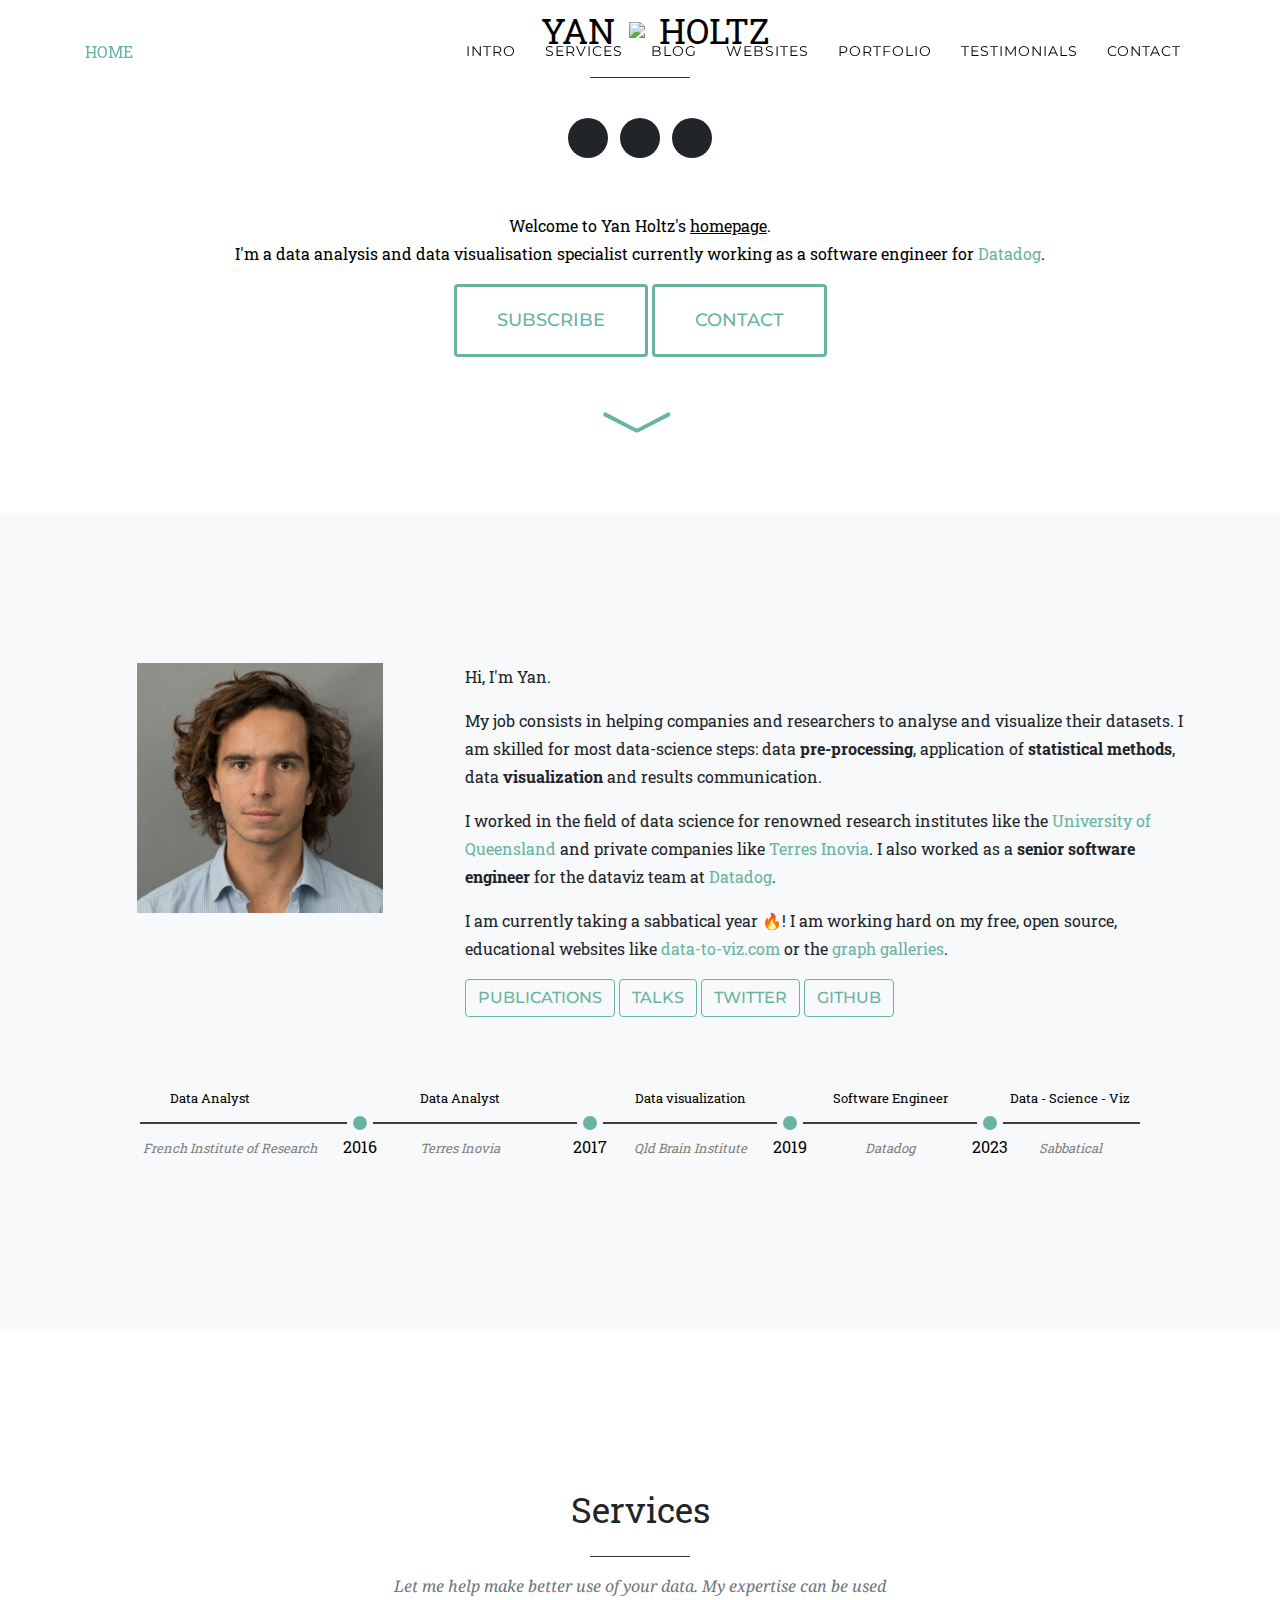
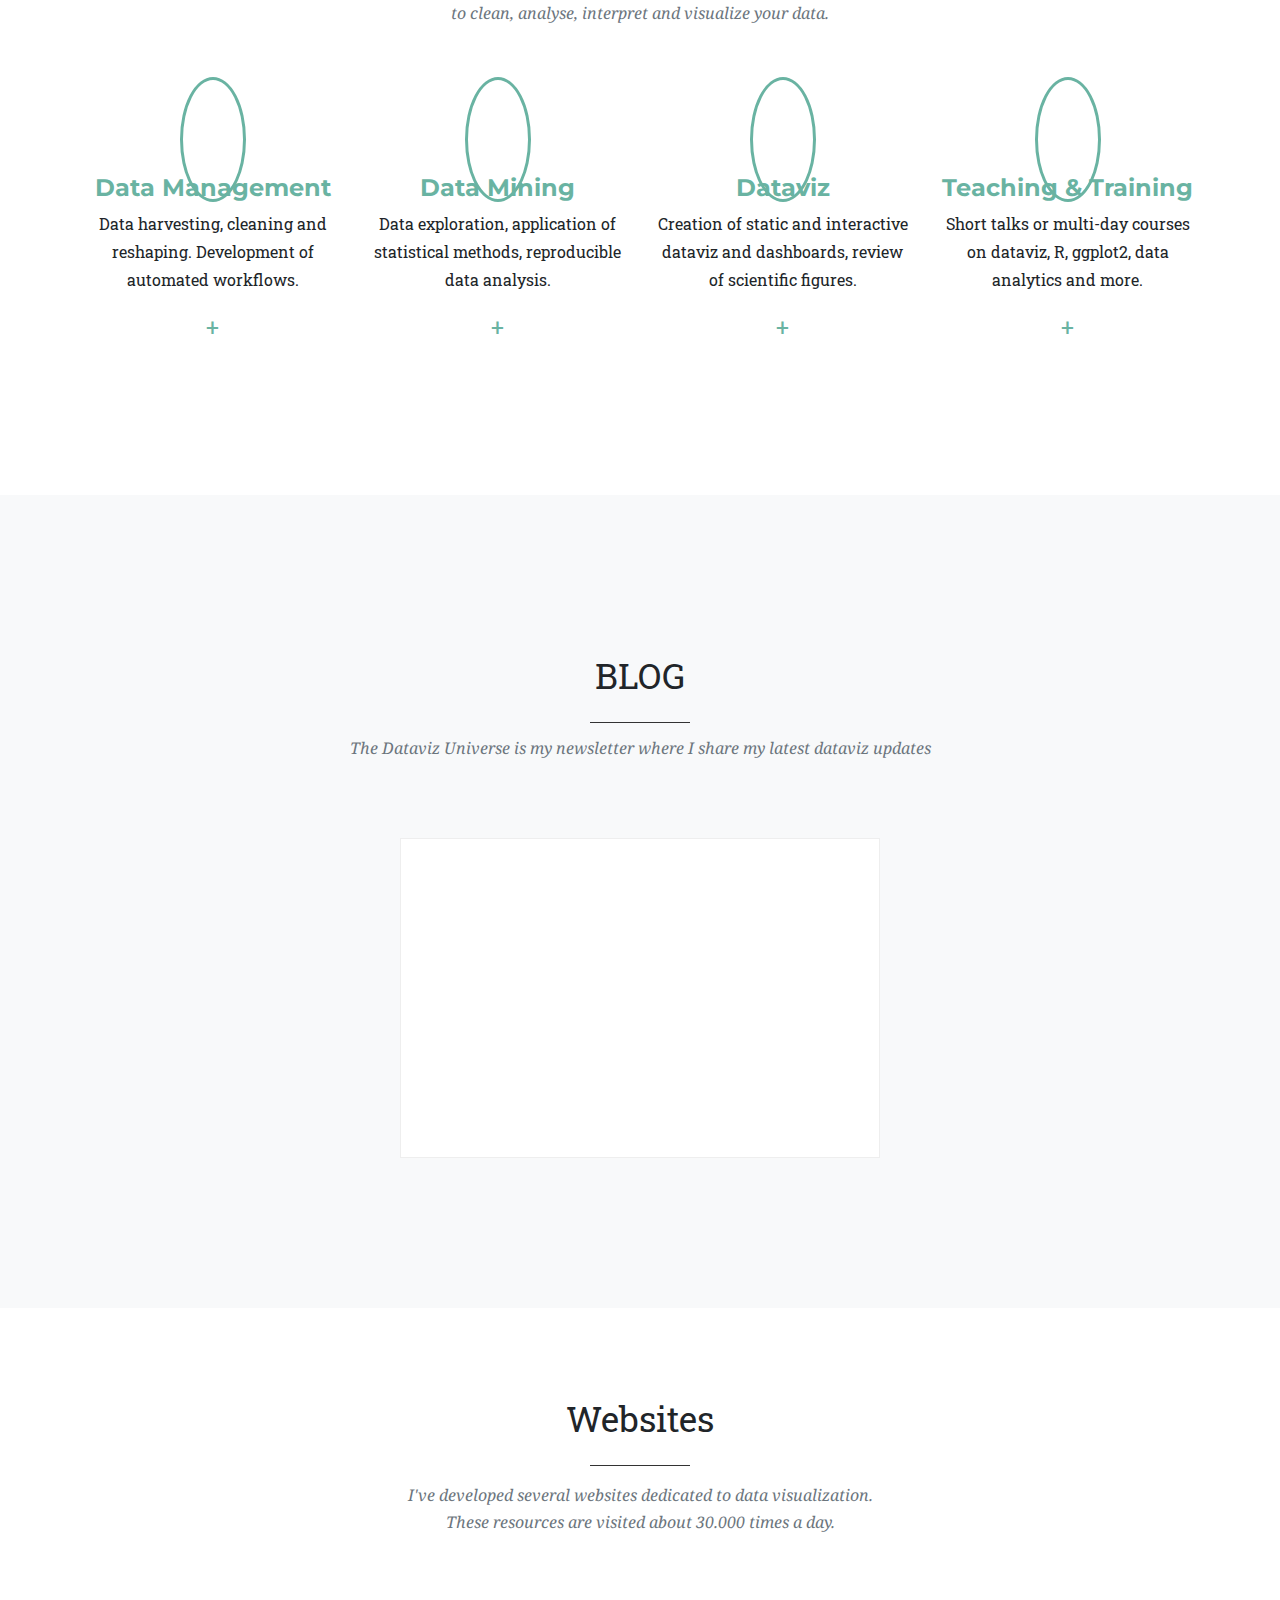
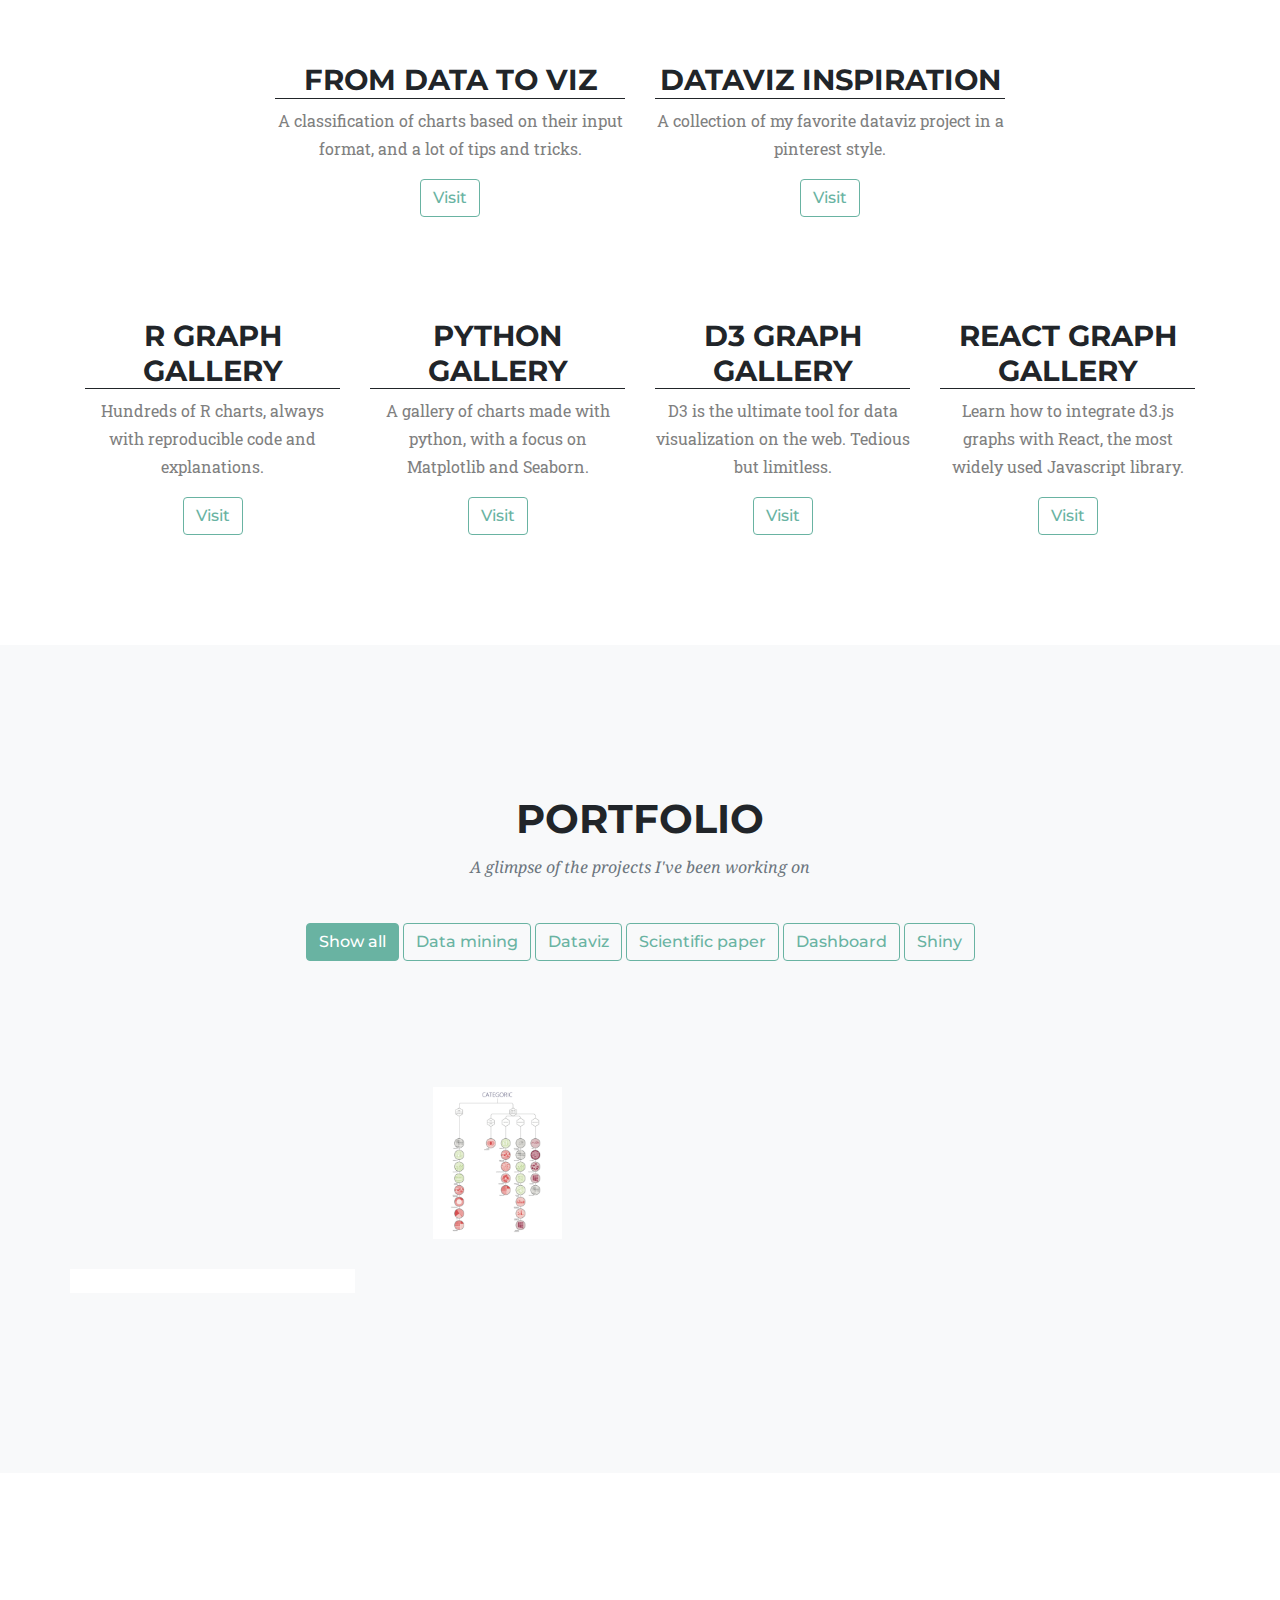
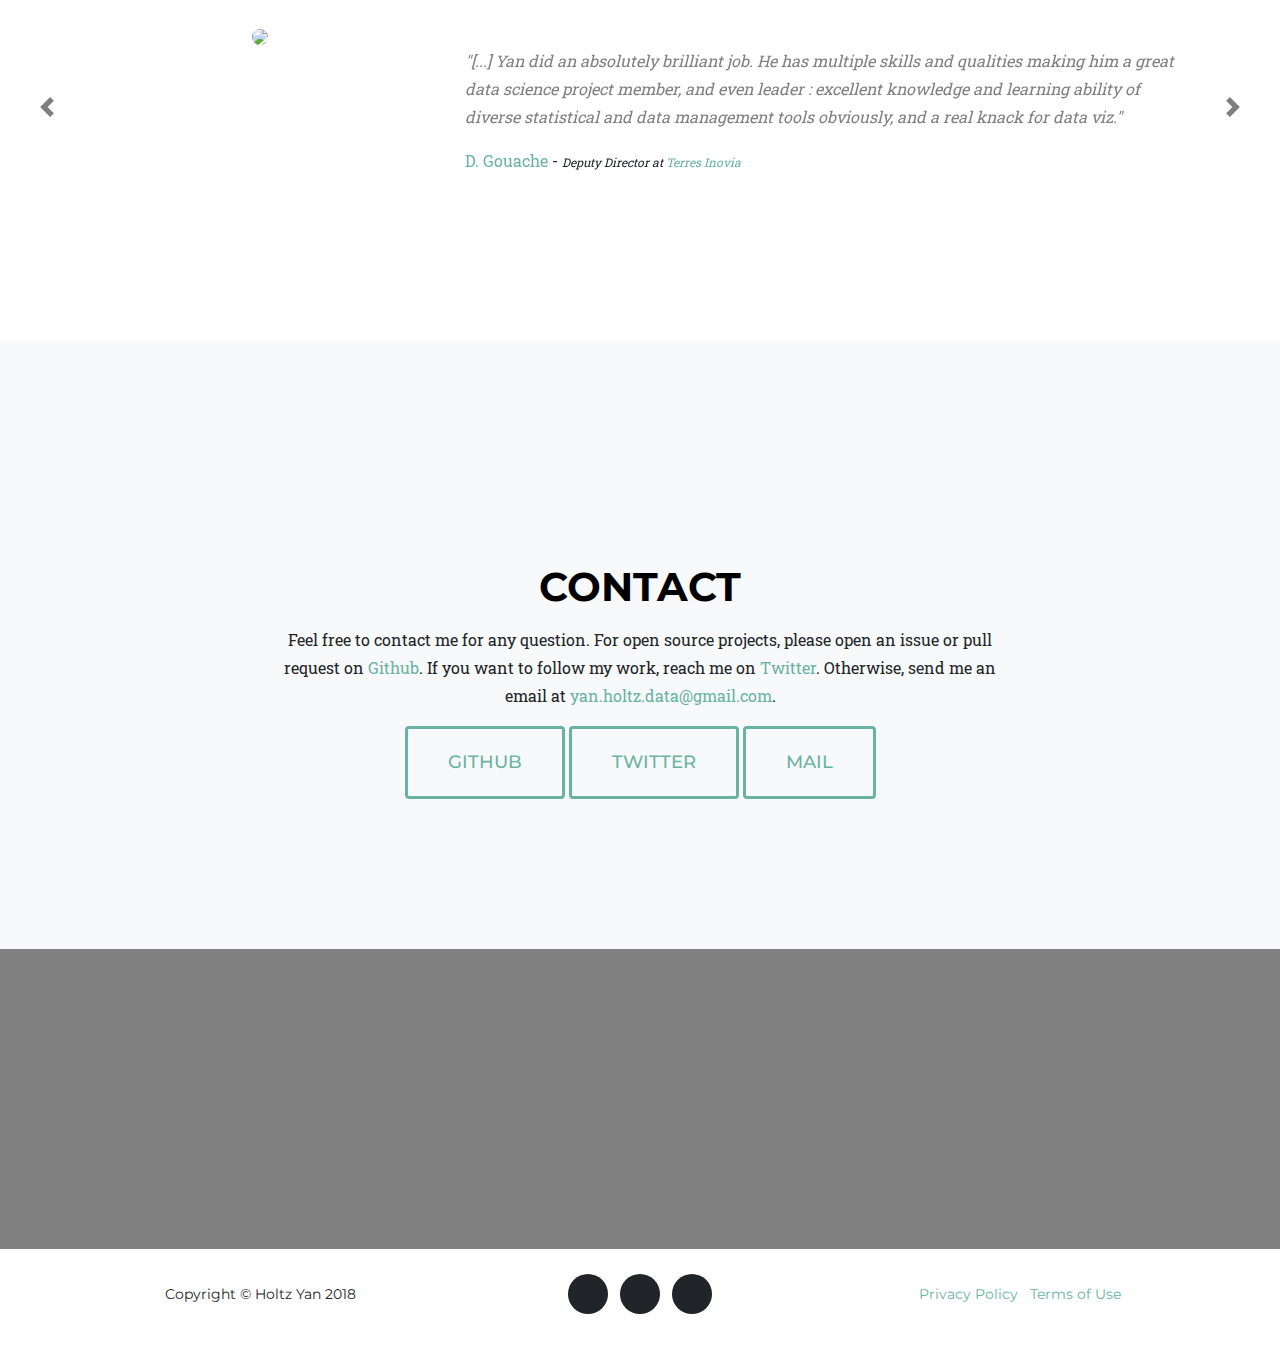
==== index.html @ f83f60ba "link to newsletter" ====
<!DOCTYPE html>
<html lang="en" prefix="og: http://ogp.me/ns#">

<head>

  <!-- Global site tag (gtag.js) - Google Analytics -->
  <script async src="https://www.googletagmanager.com/gtag/js?id=UA-79254642-5"></script>
  <script>
    window.dataLayer = window.dataLayer || [];
    function gtag() { dataLayer.push(arguments); }
    gtag('js', new Date());

    gtag('config', 'UA-79254642-5');
  </script>

  <meta charset="utf-8">
  <title>Yan Holtz | Data - Science - Viz</title>
  <meta name="viewport" content="width=device-width, initial-scale=1, shrink-to-fit=no">
  <meta name="description"
    content="Welcome to Yan Holtz's homepage. I'm a I'm a data analysis and visualisation enthousiast with a background in biology.">
  <meta name="keywords"
    content="Consulting,Freelance,Datascience,Training,Data,Dataviz,Datavisualization,Plot,Chart,Graph,R,Python,D3,Learning,Caveat,Pitfall,Mistake,Classification">
  <meta name="author" content="Yan Holtz">
  <link rel="icon" href="img/logo/Home_single_small.png">

  <!-- Control appearance when shared by social media -->
  <meta property="og:title" content="Yan Holtz | Data - Science - Viz" />
  <meta property="og:image" content="img/logo/Home_single_medium.png" />
  <meta property="og:description"
    content="Welcome to Yan Holtz's homepage. I'm a I'm a data analysis and visualisation enthousiast with a background in biology." />
  <meta property='og:url' content="https://www.yan-holtz.com" />
  <meta property="og:type" content="website" />

  <!-- Bootstrap core CSS -->
  <link href="vendor/bootstrap/css/bootstrap.min.css" rel="stylesheet">

  <!-- Custom fonts for this template -->
  <link href="vendor/font-awesome/css/font-awesome.min.css" rel="stylesheet" type="text/css">
  <link href="https://fonts.googleapis.com/css?family=Montserrat:400,700" rel="stylesheet" type="text/css">
  <link href='https://fonts.googleapis.com/css?family=Kaushan+Script' rel='stylesheet' type='text/css'>
  <link href='https://fonts.googleapis.com/css?family=Droid+Serif:400,700,400italic,700italic' rel='stylesheet'
    type='text/css'>
  <link href='https://fonts.googleapis.com/css?family=Roboto+Slab:400,100,300,700' rel='stylesheet' type='text/css'>

  <!-- Custom styles for this template -->
  <link href="css/agency.css" rel="stylesheet">

  <!-- Leaflet -->
  <link rel="stylesheet" href="https://unpkg.com/leaflet@1.7.1/dist/leaflet.css"
    integrity="sha512-xodZBNTC5n17Xt2atTPuE1HxjVMSvLVW9ocqUKLsCC5CXdbqCmblAshOMAS6/keqq/sMZMZ19scR4PsZChSR7A=="
    crossorigin="" />
  <script src="https://unpkg.com/leaflet@1.7.1/dist/leaflet.js"
    integrity="sha512-XQoYMqMTK8LvdxXYG3nZ448hOEQiglfqkJs1NOQV44cWnUrBc8PkAOcXy20w0vlaXaVUearIOBhiXZ5V3ynxwA=="
    crossorigin=""></script>

</head>

<body id="page-top">





  <!-- Navigation -->
  <nav class="navbar navbar-expand-lg fixed-top" id="mainNav">
    <div class="container">
      <a class="js-scroll-trigger" href="#page-top">
        HOME
      </a>
      <button class="navbar-toggler navbar-toggler-right" type="button" data-toggle="collapse"
        data-target="#navbarResponsive" aria-controls="navbarResponsive" aria-expanded="false"
        aria-label="Toggle navigation">
        Menu
        <i class="fa fa-bars"></i>
      </button>
      <div class="collapse navbar-collapse" id="navbarResponsive">
        <ul class="navbar-nav text-uppercase ml-auto">
          <li class="nav-item">
            <a class="nav-link js-scroll-trigger" href="#description">Intro</a>
          </li>
          <li class="nav-item">
            <a class="nav-link js-scroll-trigger" href="#services">Services</a>
          </li>
          <li class="nav-item">
            <a class="nav-link" href="blog.html">Blog</a>
          </li>
          <li class="nav-item">
            <a class="nav-link js-scroll-trigger" href="#website">Websites</a>
          </li>
          <li class="nav-item">
            <a class="nav-link js-scroll-trigger" href="#portfolio">Portfolio</a>
          </li>
          <li class="nav-item">
            <a class="nav-link js-scroll-trigger" href="#testimonial">Testimonials</a>
          </li>
          <li class="nav-item">
            <a class="nav-link js-scroll-trigger" href="#contact">Contact</a>
          </li>
        </ul>
      </div>
    </div>
  </nav>












  <!-- =======================  LANDING SECTION ======================= -->


  <header class="masthead">
    <div id="particles-js"></div>
    <div class="textlanding">
      <p style="display:inline; font-size: 35px; padding-left: 30px">YAN</p>
      <img width="90px" style="display:inline; margin-bottom: 20px; margin-right: 10px; margin-left: 10px"
        src="img/logo/Home_single_big.png">
      <p style="display:inline; font-size: 35px">HOLTZ</p>
      <hr style="width: 100px; height: 1px; border:none;color:#333;background-color:#333;">
      <br>
      <ul class="list-inline social-buttons">
        <li class="list-inline-item">
          <a href="https://twitter.com/R_Graph_Gallery">
            <i class="fa fa-twitter"></i>
          </a>
        </li>
        <li class="list-inline-item social-buttons">
          <a href="https://github.com/holtzy">
            <i class="fa fa-github" style="color: white"></i>
          </a>
        </li>
        <li class="list-inline-item social-buttons">
          <a href="https://www.linkedin.com/in/yan-holtz-2477534a/">
            <i class="fa fa-linkedin"></i>
          </a>
        </li>
      </ul>
      <br><br>
      <p>Welcome to Yan Holtz's <u>homepage</u>.<br>I'm a data analysis and data visualisation specialist currently
        working as a software engineer for <a href="https://www.datadoghq.com/">Datadog</a>.</p>
      <a class="btn btn-primary btn-xl text-uppercase js-scroll-trigger" href="https://datavizuniverse.substack.com">subscribe</a>
      <a class="btn btn-primary btn-xl text-uppercase js-scroll-trigger" href="#contact">Contact</a>
    </div>
    <div class="arrowlanding">
      <a class="js-scroll-trigger" href="#description">
        <p style="font-size: 80px; color: #69b3a2">&#xfe40;</p>
      </a>
    </div>
  </header>


  <!-- scripts -->
  <script src="js/particles.js"></script>
  <script src="js/appHome.js"></script>












  <!-- =======================  DESCRIPTION SECTION ======================= -->

  <section id="description" class="bg-light">
    <div class="container">

      <div class="row">
        <div class="col-lg-4 text-center">
          <img class="img-fluid" src="img/team/YH_pic_square.png" alt="Yan Holtz profile picture"
            style="margin-bottom: 30px">
        </div>
        <div class="col-lg-8 text-center text-md-left">
          <p>Hi, I'm Yan.</p>
          <p>My job consists in helping companies and researchers to analyse and visualize their datasets. I am skilled for most
            data-science steps: data <b>pre-processing</b>, application of <b>statistical methods</b>, data <b>visualization</b> and results
            communication.</p>
          <p>I worked in the field of data science for renowned research institutes like the <a href="http://qbi.uq.edu.au">University of
              Queensland</a> and private companies like <a href="">Terres Inovia</a>. I also worked as a <b>senior software engineer</b> for the dataviz 
              team at <a href="https://www.datadoghq.com/">Datadog</a>.</p>
          <p>I am currently taking a sabbatical year 🔥! I am working hard on my free, open source, educational websites like <a href="https://www.data-to-viz.com">data-to-viz.com</a> or the <a href="#website">graph galleries</a>.</p>
          <a class="btn btn-secondary btn-l text-uppercase"
            href="https://github.com/holtzy/Publication">Publications</a>
          <a class="btn btn-secondary btn-l text-uppercase" href="https://github.com/holtzy/Talk">Talks</a>
          <a class="btn btn-secondary btn-l text-uppercase" href="https://twitter.com/R_Graph_Gallery">Twitter</a>
          <a class="btn btn-secondary btn-l text-uppercase" href="https://github.com/holtzy">Github</a>
        </div>
      </div>



      <div class="row hide-if-small-screen" style="padding-top: 5%">
        <div class="col-lg-12 text-center">
          <svg width="1000" height="100">
            <line x1="0" y1="50" x2="1000" y2="50" style="stroke:black; stroke-width:1.5" />

            <circle cx="220" cy="50" r="10" stroke="#f8f9fa" stroke-width="6" fill="#69b3a2" />
            <text text-anchor="middle" x="220" y="80" fill="black">2016</text>
            <text font-size="13" text-anchor="middle" x="70" y="30" fill="black">Data Analyst</text>
            <text style="font-style: italic" font-size="13" text-anchor="middle" x="90" y="80" fill="#808080">French Institute of Research</text>

            <circle cx="450" cy="50" r="10" stroke="#f8f9fa" stroke-width="6" fill="#69b3a2" />
            <text text-anchor="middle" x="450" y="80" fill="black">2017</text>
            <text font-size="13" text-anchor="middle" x="320" y="30" fill="black">Data Analyst</text>
            <text style="font-style: italic" font-size="13" text-anchor="middle" x="320" y="80" fill="#808080">Terres Inovia</text>

            <circle cx="650" cy="50" r="10" stroke="#f8f9fa" stroke-width="6" fill="#69b3a2" />
            <text text-anchor="middle" x="650" y="80" fill="black">2019</text>
            <text font-size="13" text-anchor="middle" x="550" y="30" fill="black">Data visualization</text>
            <text style="font-style: italic" font-size="13" text-anchor="middle" x="550" y="80" fill="#808080">Qld Brain Institute</text>

            <circle cx="850" cy="50" r="10" stroke="#f8f9fa" stroke-width="6" fill="#69b3a2" />
            <text text-anchor="middle" x="850" y="80" fill="black">2023</text>
            <text font-size="13" text-anchor="middle" x="750" y="30" fill="black">Software Engineer</text>
            <text style="font-style: italic" font-size="13" text-anchor="middle" x="750" y="80" fill="#808080">Datadog</text>

            <text font-size="13" text-anchor="middle" x="930" y="30" fill="black">Data - Science - Viz</text>
            <text style="font-style: italic" font-size="13" text-anchor="middle" x="930" y="80" fill="#808080">Sabbatical</text>

          </svg>
        </div>
      </div>
    </div>
  </section>


  <!-- ======================================================================= -->











  <!-- =======================  SERVICES SECTION ======================= -->
  <style>
    .services-logo {
      margin: 15px;
      color: #69b3a2;
      font-size: 45px;
      padding: 30px;
      border-radius: 50%;
      border-color: black;
      border-width: 5px;
      border: solid;
    }

    .services-logo:hover {
      color: white;
      background-color: #69b3a2;
    }
  </style>

  <section id="services" class="bg">
    <div class="container">
      <div class="row">
        <div class="col-lg-12 text-center" style="padding-bottom: 3%">
          <p style="display:inline; font-size: 35px">Services</p>
          <hr style="width: 100px; height: 1px; border:none;color:#333;background-color:#333;">
          <center>
            <h3 style="max-width: 500px;  line-height: 27px;" class="section-subheading text-muted">Let me help make
              better use of your data. My expertise can be used to clean, analyse, interpret and visualize your data.
            </h3>
          </center>
        </div>
      </div>

      <div class="row">

        <div class="col-lg-3 text-center">
          <a data-toggle="modal" href="#dataManagement"><i class="fa fa-wrench services-logo"></i></a>
          <a data-toggle="modal" href="#dataManagement">
            <h4>Data Management</h4>
          </a>
          <p>Data harvesting, cleaning and reshaping. Development of automated workflows.</p>
          <a data-toggle="modal" href="#dataManagement" style="font-size: 23px">+</a>
        </div>

        <div class="col-lg-3 text-center">
          <a data-toggle="modal" href="#dataMining"><i class="fa fa-search services-logo"></i></a>
          <a data-toggle="modal" href="#dataMining">
            <h4>Data Mining</h4>
          </a>
          <p>Data exploration, application of statistical methods, reproducible data analysis.</p>
          <a data-toggle="modal" href="#dataMining" style="font-size: 23px">+</a>
        </div>

        <div class="col-lg-3 text-center">
          <a data-toggle="modal" href="#dataViz"><i class="fa fa-bar-chart services-logo"></i></a>
          <a data-toggle="modal" href="#dataViz">
            <h4>Dataviz</h4>
          </a>
          <p>Creation of static and interactive dataviz and dashboards, review of scientific figures.</p>
          <a data-toggle="modal" href="#dataViz" style="font-size: 23px">+</a>
        </div>

        <div class="col-lg-3 text-center">
          <a href="teaching.html"><i class="fa fa-university services-logo"></i></a>
          <a href="teaching.html">
            <h4>Teaching & Training</h4>
          </a>
          <p>Short talks or multi-day courses on dataviz, R, ggplot2, data analytics and more. </p>
          <a href="teaching.html" style="font-size: 23px">+</a>
        </div>

      </div>
    </div>
  </section>


  <!-- ======================================================================= -->











  <!-- ======================== BLOG SECTION ============================ -->
  <section id="blog" class="bg-light">
    <div class="container">
      <div class="row">
        <div class="col-lg-12 text-center" style="padding-bottom: 3%">
          <p style="display:inline; font-size: 35px">BLOG</p>
          <hr style="width: 100px; height: 1px; border:none;color:#333;background-color:#333;">
          <h3 class="section-subheading text-muted">The Dataviz Universe is my newsletter where I share my latest dataviz updates</h3>
        </div>
        <br><br>

        <div style="display: flex; justify-content: center; width: 100%;">
          <iframe src="https://datavizuniverse.substack.com/embed" width="480" height="320" style="border:1px solid #EEE; background:white;" frameborder="0" scrolling="no"></iframe>
        </div>
<!-- 
        <div class="col-lg-12 text-left" style="padding-bottom: 4%">
          <a href="blog/dataToViz.html">
            <p class="blogtitle">From Data to Viz - A classification of chart types based on input data format</p>
          </a>
          <p class="blogfeature">July 2018 - 6 minutes read</p>
          <p class="blogtext">I’m delighted to announce a new dataviz project called <a
              href="https://www.data-to-viz.com">Data to Viz</a>. It is a classification of chart types based on input
            data format. It comes in the form of a decision tree leading to a set of potentially appropriate
            visualizations to represent the dataset.<span class="blogreadmore"> - <a href="blog/dataToViz.html">Read
                more</a></span></p>
        </div>

        <div class="col-lg-12 text-left" style="padding-bottom: 4%">
          <p class="blogtitle">Pimp my RMD - A collection of tips for R Markdown</p>
          <p class="blogfeature">July 2018 - 2 minutes read</p>
          <p class="blogtext">R markdown creates interactive reports from R code. I’ve created a document that provides
            a few tips I use on a daily basis to improve the appearance of my html outputs (my memory aid). This
            document is built using R Markdown and hosted on Github.<span class="blogreadmore"> - Read more</span></p>
        </div> -->

        <!-- <div class="col-lg-12 text-left" style="padding-bottom: 3%">
          <a class="btn btn-primary btn-xl text-uppercase" href="blog.html">See All</a>
          <a class="btn btn-primary btn-xl text-uppercase" href="https://www.r-bloggers.com">R Blogger</a>
        </div> -->


      </div>
    </div>
  </section>







  <!-- ======================== WEBSITE SECTION ================================ -->



  <section class="" id="website" style="padding-top: 0px; padding-bottom: 0px">
    <div class="parallaxwebsite">
      <div class="container" style="padding-top: 80px; padding-bottom: 80px">

        <div class="row">
          <div class="col-lg-12 text-center" style="padding-bottom: 3%">
            <p id="website" style="display:inline; font-size: 35px">Websites</p>
            <hr style="width: 100px; height: 1px; border:none;color:#333;background-color:#333;">
            <center>
              <h3 style="max-width: 500px;  line-height: 27px;" class="section-subheading text-muted">I've developed
                several websites dedicated to data visualization. These resources are visited about 30.000 times a day.
              </h3>
            </center>
          </div>
        </div>

        <br><br>

        <div class="row text-center">

          <div class="col-lg-2 col-md-6 text-center" style="margin-bottom: 30px">
          </div>

          <div class="col-lg-4 col-md-6 text-center" style="margin-bottom: 30px">
            <h2 class="text-uppercase" style="border-bottom: solid; border-width: 1px; font-size: 29px">from Data To Viz
            </h2>
            <p style="color: grey">A classification of charts based on their input format, and a lot of tips and tricks.
            </p>
            <a href="https://www.data-to-viz.com" class="btn btn-secondary">Visit</a>
          </div>

          <div class="col-lg-4 col-md-6 text-center" style="margin-bottom: 30px">
            <h2 class="text-uppercase" style="border-bottom: solid; border-width: 1px; font-size: 29px">Dataviz inspiration
            </h2>
            <p style="color: grey">A collection of my favorite dataviz project in a pinterest style.</p>
            <a href="https://www.dataviz-inspiration.com" class="btn btn-secondary">Visit</a>
          </div>

        </div>

        <br/><br/><br/>

        <div class="row text-center">

          <div class="col-lg-3 col-md-6 text-center" style="margin-bottom: 30px">
            <h2 class="text-uppercase" style="border-bottom: solid; border-width: 1px; font-size: 29px">R Graph Gallery
            </h2>
            <p style="color: grey">Hundreds of R charts, always with reproducible code and explanations.</p>
            <a href="https://www.r-graph-gallery.com" class="btn btn-secondary">Visit</a>
          </div>

          <div class="col-lg-3 col-md-6 text-center" style="margin-bottom: 30px">
            <h2 class="text-uppercase" style="border-bottom: solid; border-width: 1px; font-size: 29px">Python Gallery
            </h2>
            <p style="color: grey">A gallery of charts made with python, with a focus on Matplotlib and Seaborn.</p>
            <a href="https://www.python-graph-gallery.com" class="btn btn-secondary">Visit</a>
          </div>

          <div class="col-lg-3 col-md-6 text-center" style="margin-bottom: 30px">
            <h2 class="text-uppercase" style="border-bottom: solid; border-width: 1px; font-size: 29px">D3 Graph Gallery
            </h2>
            <p style="color: grey">D3 is the ultimate tool for data visualization on the web. Tedious but limitless.</p>
            <a href="https://www.d3-graph-gallery.com" class="btn btn-secondary">Visit</a>
          </div>

          <div class="col-lg-3 col-md-6 text-center" style="margin-bottom: 30px">
            <h2 class="text-uppercase" style="border-bottom: solid; border-width: 1px; font-size: 29px">React Graph Gallery
            </h2>
            <p style="color: grey">Learn how to integrate d3.js graphs with React, the most widely used Javascript library.
            </p>
            <a href="https://www.react-graph-gallery.com" class="btn btn-secondary">Visit</a>
          </div>

        </div>
      </div>
    </div>
  </section>






  <!-- ======================== PORTFOLIO SECTION ============================ -->
  <!-- Images must be 380 x 445, resize them with -->
  <!-- Change image size o have height = 445: convert tmp.png -resize 380x445 new.png -->
  <!-- Add white space on the side to have the good size: convert -size 380x445 xc:white new.png  -gravity center -composite output.png -->
  <!-- Or adapt to add height on top / bottom -->

  <style>
    .explanation_portfolio {
      font-size: 14px;
      margin: 20px;
    }
  </style>

  <section class="bg-light" id="portfolio">
    <div class="container">
      <div class="row">
        <div class="col-lg-12 text-center">
          <h2 class="section-heading text-uppercase">Portfolio</h2>
          <h3 class="section-subheading text-muted">A glimpse of the projects I've been working on</h3>
          <div id="portfolio-button-container">
            <button class="btn btn-secondary active" data-portfolio-section="all">Show all</button>
            <button class="btn btn-secondary" data-portfolio-section="mining">Data mining</button>
            <button class="btn btn-secondary" data-portfolio-section="dataviz">Dataviz</button>
            <button class="btn btn-secondary" data-portfolio-section="paper">Scientific paper</button>
            <button class="btn btn-secondary" data-portfolio-section="dashboard">Dashboard</button>
            <button class="btn btn-secondary" data-portfolio-section="shiny">Shiny</button>
          </div>
          <br>
        </div>
      </div>
      <br><br>
      <div id="portfolio-items" class="row">



        <div class="col-md-3 col-sm-6 portfolio-item show column dataviz paper dashboard shiny">
          <a class="portfolio-link" data-toggle="modal" href="#ukbGeoApp">
            <div class="portfolio-hover">
              <div class="portfolio-hover-content">
                <p>Genetics in the UK</p>
                <hr>
                <p class="explanation_portfolio">Assessing the geographic distribution of genetic traits<br></p>
              </div>
            </div>
            <img class="img-fluid" src="img/portfolio/UKB_geo.png" alt="">
          </a>
        </div>


        <div class="col-md-3 col-sm-6 portfolio-item show column dataviz paper dashboard shiny">
          <a class="portfolio-link" data-toggle="modal" href="#genMapComp">
            <div class="portfolio-hover">
              <div class="portfolio-hover-content">
                <p>Genetic Map Comparator</p>
                <hr>
                <p class="explanation_portfolio">An online tool to compare genetic maps. Published in
                  <i>Bioinformatics</i></p>
              </div>
            </div>
            <img class="img-fluid" src="img/portfolio/GenMapComp.png" alt="">
          </a>
        </div>



        <div class="col-md-3 col-sm-6 portfolio-item show column dataviz dashboard shiny">
          <a class="portfolio-link" data-toggle="modal" href="#terresInovia">
            <div class="portfolio-hover">
              <div class="portfolio-hover-content">
                <p>Dashboard for Terres Inovia</p>
                <hr>
                <p class="explanation_portfolio">A dashboard allowing to quickly access information in <i>Terres
                    Inovia</i> database</p>
              </div>
            </div>
            <img class="img-fluid" src="img/portfolio/TI4.png" alt="">
          </a>
        </div>


        <div class="col-md-3 col-sm-6 portfolio-item show column dataviz paper shiny">
          <a class="portfolio-link" data-toggle="modal" href="#comoProject">
            <div class="portfolio-hover">
              <div class="portfolio-hover-content">
                <p>The Como Project</p>
                <hr>
                <p class="explanation_portfolio">Webpage describing a study of interconnection between mental disorders.
                  Published in <i>JAMA Psychiatry</i><br><br></p>
              </div>
            </div>
            <img class="img-fluid" src="img/portfolio/como.png" alt="">
          </a>
        </div>

        <div class="col-md-3 col-sm-6 portfolio-item show column dataviz mining">
          <a class="portfolio-link" data-toggle="modal" href="#authorRelation">
            <div class="portfolio-hover">
              <div class="portfolio-hover-content">
                <p>Co-authorship network</p>
                <hr>
                <p class="explanation_portfolio">Visualize how all the co-authors of my previous supervisor are inter
                  connected.<br></p>
              </div>
            </div>
            <img class="img-fluid" src="img/portfolio/Network_Coauthor.png" alt="">
          </a>
        </div>

        <div class="col-md-3 col-sm-6 portfolio-item show  column dataviz ">
          <a class="portfolio-link" href="blog/dataToViz.html">
            <div class="portfolio-hover">
              <div class="portfolio-hover-content">
                <p>From data to viz</p>
                <hr>
                <p class="explanation_portfolio">A classification of chart types based on input data format</p>
              </div>
            </div>
            <img class="img-fluid" src="img/portfolio/poster_sample.png" alt="data to viz logo">
          </a>
        </div>


        <div class="col-md-3 col-sm-6 portfolio-item show column dashboard shiny mining">
          <a class="portfolio-link" data-toggle="modal" href="#greenTech">
            <div class="portfolio-hover">
              <div class="portfolio-hover-content">
                <p>GreenTech Challenge</p>
                <hr>
                <p class="explanation_portfolio">A dataviz challenge on water pollution in France. Third price at the
                  <i>GreenTech Challenge.</i></p>
              </div>
            </div>
            <img class="img-fluid" src="img/portfolio/GreenTech.png" alt="">
          </a>
        </div>


        <div class="col-md-3 col-sm-6 portfolio-item show column paper dashboard shiny">
          <a class="portfolio-link" data-toggle="modal" href="#unics">
            <div class="portfolio-hover">
              <div class="portfolio-hover-content">
                <p>UNICS</p>
                <hr>
                <p class="explanation_portfolio">Online tool to estimate standard error of allele frequency in
                  pool-sequencing experiments. Published in <i>Molecular Ecology</i></p>
              </div>
            </div>
            <img class="img-fluid" src="img/portfolio/Unics.png" alt="">
          </a>
        </div>


        <div class="col-md-3 col-sm-6 portfolio-item show column mining" style="background-color: white;">
          <a class="portfolio-link" target="_blank" href="https://holtzy.github.io/Crypto-Arbitrage/">
            <div class="portfolio-hover">
              <div class="portfolio-hover-content">
                <p>Crypto Arbitrage</p>
                <hr>
                <p class="explanation_portfolio">A data driven study of crypto arbitrage feasability.</p>
              </div>
            </div>
            <img class="img-fluid" src="img/portfolio/Crypto.png" alt="" align="middle">
          </a>
        </div>


        <div class="col-md-3 col-sm-6 portfolio-item show column mining">
          <a class="portfolio-link" data-toggle="modal" href="#surfers">
            <div class="portfolio-hover">
              <div class="portfolio-hover-content">
                <p>Where Surfers travel</p>
                <hr>
                <p class="explanation_portfolio">Harvesting millions of tweets to understand where surfer travel</p>
              </div>
            </div>
            <img class="img-fluid" src="img/portfolio/Surf.png" alt="">
          </a>
        </div>


        <div class="col-md-3 col-sm-6 portfolio-item show column paper mining">
          <a class="portfolio-link" target="_blank" href="https://link.springer.com/article/10.1007/s00122-017-2904-6">
            <div class="portfolio-hover">
              <div class="portfolio-hover-content">
                <p>Wheat resistance to<br>the WSSMV virus</p>
                <hr>
                <p class="explanation_portfolio">A scientific publication in Theoretical and Applied Genetics.</p>
              </div>
            </div>
            <img class="img-fluid" src="img/portfolio/WSSMV.png" alt="">
          </a>
        </div>

        <div class="col-md-3 col-sm-6 portfolio-item show column paper mining">
          <a class="portfolio-link" target="_blank"
            href="https://journals.plos.org/plosone/article?id=10.1371/journal.pone.0154609">
            <div class="portfolio-hover">
              <div class="portfolio-hover-content">
                <p>Genotyping by sequencing</p>
                <hr>
                <p class="explanation_portfolio">Genotyping by Sequencing Using Specific Allelic Capture to Build a
                  High-Density Genetic Map of Durum Wheat</p>
              </div>
            </div>
            <img class="img-fluid" src="img/portfolio/capture.png" alt="">
          </a>
        </div>


      </div>
    </div>
  </section>


  <!-- ======================================================================= -->




















  <!-- =========================== REFERENCE SECTION ============================ -->


  <section id="testimonial">
    <div class="container">

      <div id="carouselExampleIndicators" class="carousel slide" data-ride="carousel">
        <div class="carousel-inner" role="listbox">

          <div class="carousel-item active">
            <div class="row">
              <div class="col-lg-4 col-md-6 col-sm-6" style="text-align: center">
                <img src="img/reference/DGouache.png" style="border-radius: 50%" width="170px">
              </div>
              <div class="col-lg-8 col-md-6 col-sm-6 text-center text-md-left">
                <br>
                <p style="color: grey; font-size: 8"><i>"[...] Yan did an absolutely brilliant job. He has multiple
                    skills and qualities making him a great data science project member, and even leader : excellent
                    knowledge and learning ability of diverse statistical and data management tools obviously, and a
                    real knack for data viz."</i></p>
                <p><a href="https://www.linkedin.com/in/david-gouache-88097462/">D. Gouache</a> - <span
                    style="font-size: 12px; display: inline;"><i>Deputy Director at <a
                        href="http://www.terresinovia.fr">Terres Inovia</a></i></span></p>
              </div>
            </div>
          </div>

          <div class="carousel-item">
            <div class="row">
              <div class="col-lg-4 col-md-6 col-sm-6" style="text-align: center">
                <img src="img/reference/JDavid.jpg" style="border-radius: 50%" width="170px">
              </div>
              <div class="col-lg-8 col-md-6 col-sm-6 text-center text-md-left">
                <br>
                <p style="color: grey; font-size: 8"><i>"Yan always performed with outstanding skills and impressive
                    capacity for adaptation and efficiency. His job was crucial for the publication of important
                    results. [...] I thus highly recommend him for any work concering framing and analysis of huge data
                    sets."</i></p>
                <p><a href="https://www.researchgate.net/profile/Jacques_David4">J. David</a> - <span
                    style="font-size: 12px; display: inline;"><i>Professor at <a
                        href="https://www.montpellier-supagro.fr">Montpellier Supagro</a></i></span></p>
              </div>
            </div>
          </div>

          <div class="carousel-item">
            <div class="row">
              <div class="col-lg-4 col-md-6 col-sm-6" style="text-align: center">
                <img src="img/reference/SGlemin.jpg" style="border-radius: 50%" width="170px">
              </div>
              <div class="col-lg-8 col-md-6 col-sm-6 text-center text-md-left">
                <br>
                <p style="color: grey; font-size: 8"><i>"I worked with Yan for several collaborative projects on genomic
                    data analysis. Yan was very efficient and highly reactive to our requests and he was also autonomous
                    to find the best solutions to the problems we submitted to him."</i></p>
                <p><a href="https://www.researchgate.net/profile/Jacques_David4">S. Glémin</a> - <span
                    style="font-size: 12px; display: inline;"><i>Senior Researcher at <a
                        href="https://www.montpellier-supagro.fr">CNRS</a></i></span></p>
              </div>
            </div>
          </div>

          <div class="carousel-item">
            <div class="row">
              <div class="col-lg-4 col-md-6 col-sm-6" style="text-align: center">
                <img src="img/reference/JMGrath.jpg" style="border-radius: 50%;" width="170px">
              </div>
              <div class="col-lg-8 col-md-6 col-sm-6 text-center text-md-left">
                <br>
                <p style="color: grey; font-size: 8"><i>"Yan has taught me everything I know about data visualization!
                    He taught my group how to display data in clever ways, and has been responsible for our recent
                    interactive website related to psychiatric epidemiology.<br><br>Also, he is a super-fast and
                    efficient bioinformatician. He has set up a pipeline to handle large genetic datasets and apply
                    modern analytic methods to explore the genetic architecture of traits and disorders.<br><br>He is a
                    super-bright guy – I can highly recommend him!"</i></p>
                <p><a href="https://twitter.com/John_J_McGrath?lang=en">John McGrath</a> - <span
                    style="font-size: 12px; display: inline;"><i>Senior Researcher at the <a
                        href="https://qbi.uq.edu.au">Queensland Brain Institute</a></i></span></p>
              </div>
            </div>
          </div>

        </div>

        <a class="carousel-control-prev" href="#carouselExampleIndicators" role="button" data-slide="prev">
          <span class="carousel-control-prev-icon" aria-hidden="true"></span>
          <span class="sr-only">Previous</span>
        </a>
        <a class="carousel-control-next" href="#carouselExampleIndicators" role="button" data-slide="next">
          <span class="carousel-control-next-icon" aria-hidden="true"></span>
          <span class="sr-only">Next</span>
        </a>
      </div>

    </div>
  </section>


  <!-- ======================================================================= -->














  <!-- ======================= CONTACT SECTION =============================== -->

  <section id="contact" class="bg-light">
    <div class="container">
      <div class="row">
        <div class="col-lg-2 text-center"></div>
        <div class="col-lg-8 text-center">
          <br><br><br>
          <h2 class="section-heading text-uppercase" style="color: black">Contact</h2>
          <p>Feel free to contact me for any question. For open source projects, please open an issue or pull request on
            <a href="https://github.com/holtzy/">Github</a>. If you want to follow my work, reach me on <a
              href="https://twitter.com/R_Graph_Gallery">Twitter</a>. Otherwise, send me an email at <a
              href="mailto:yan.holtz.data@gmail.com">yan.holtz.data@gmail.com</a>.</p>
          <div style="text-align:center">
            <a class="btn btn-primary btn-xl text-uppercase js-scroll-trigger"
              href="https://github.com/holtzy/data_to_viz">Github</a>
            <a class="btn btn-primary btn-xl text-uppercase js-scroll-trigger"
              href="https://twitter.com/R_Graph_Gallery">Twitter</a>
            <a class="btn btn-primary btn-xl text-uppercase js-scroll-trigger"
              href="mailto:yan.holtz.data@gmail.com">Mail</a>
          </div>

        </div>
      </div>
    </div>
  </section>








  <!-- ======================== MAP SECTION ============================ -->

  <style>
    /* Set the size of the div element that contains the map */
    #map {
      height: 300px;
      /* The height is 400 pixels */
      width: 100%;
      /* The width is the width of the web page */
      background-color: grey;
      opacity: 1
    }
  </style>
  <!-- center: { lat: 43.61092, lng: 3.87723 } -->

  <!--The div element for the map -->
  <div id="map"></div>
  <script>
    var mymap = L.map('map').setView([43.61092, 3.87723], 3);
    L.tileLayer('https://api.mapbox.com/styles/v1/{id}/tiles/{z}/{x}/{y}?access_token={accessToken}', {
      attribution: 'Map data &copy; <a href="https://www.openstreetmap.org/">OpenStreetMap</a> contributors, <a href="https://creativecommons.org/licenses/by-sa/2.0/">CC-BY-SA</a>, Imagery © <a href="https://www.mapbox.com/">Mapbox</a>',
      maxZoom: 18,
      id: 'mapbox/streets-v11',
      tileSize: 512,
      zoomOffset: -1,
      accessToken: 'pk.eyJ1IjoiaG9sdHp5YW4iLCJhIjoiY2tmczBrd3BrMGJodDJ0bXQ5aW9sZXJ6eCJ9.8zTEkfZ54u4TvDGNjNh-Cg'
    }).addTo(mymap);
    var marker = L.marker([43.61092, 3.87723]).addTo(mymap);
  </script>






  <!-- ======================= FOOTER SECTION ================================ -->
  <footer>
    <div class="container">
      <div class="row">
        <div class="col-md-4">
          <span class="copyright">Copyright &copy; Holtz Yan 2018</span>
        </div>
        <div class="col-md-4">
          <ul class="list-inline social-buttons">
            <li class="list-inline-item">
              <a href="https://twitter.com/R_Graph_Gallery">
                <i class="fa fa-twitter"></i>
              </a>
            </li>
            <li class="list-inline-item">
              <a href="https://github.com/holtzy">
                <i class="fa fa-github"></i>
              </a>
            </li>
            <li class="list-inline-item">
              <a href="https://www.linkedin.com/in/yan-holtz-2477534a/">
                <i class="fa fa-linkedin"></i>
              </a>
            </li>
          </ul>
        </div>
        <div class="col-md-4">
          <ul class="list-inline quicklinks">
            <li class="list-inline-item">
              <a href="#">Privacy Policy</a>
            </li>
            <li class="list-inline-item">
              <a href="#">Terms of Use</a>
            </li>
          </ul>
        </div>
      </div>
    </div>
  </footer>

  <!-- ======================================================================= -->













  <!-- =================== MODAL SECTION ===================================== -->


  <!-- Data management -->
  <center>
    <div class="portfolio-modal modal fade" id="dataManagement" tabindex="-1" role="dialog" aria-hidden="true">
      <div class="modal-dialog h-100">
        <div class="modal-content">
          <div class="close-modal" data-dismiss="modal">
            <div class="lr">
              <div class="rl"></div>
            </div>
          </div>
          <div class="container">
            <div class="row">
              <div class="col-lg-10 mx-auto">
                <div class="modal-body">
                  <i class="fa fa-wrench services-logo"></i>
                  <h4>Data Management</h4>
                  <p style="max-width: 600px">A data project always start with a data enginering step. You need to
                    harvest data and store it in an adequate format to be able to use it.</p>
                  <div style="text-align: left">
                    <h6>I can help you to..</h6>
                    <hr>
                    <ul>
                      <li><u>Harvest</u> data from different sources like <code>APIs</code>, <code>SQL</code>
                        databases or messy <code>Excel</code> spreadsheets.</li>
                      <li><u>Reformat</u> and reshape data to make further analyses easier.</li>
                      <li><u>Clean</u> datasets removing outliers and abberant data.</li>
                      <li>Create reproducible data preparation <u>workflows</u></li>
                      <li><u>Automatize</u> the creation of data related reports</li>
                    </ul>
                    <br>
                    <h6>Example:</h6>
                    <hr>
                    <ul>
                      <li>I collected tweets containing the <code>#surf</code> for 9 months to study how surfers use
                        social media. I used the <code>twitter API</code> and made the data collection automatic
                        thanks to a personnal <code>webserver</code> and a custom <code>R script</code>.</li>
                      <li>I created a <code>dashboard</code> for a company called Terres Inovia. It is directly
                        plugged on their <code>SQL database</code> and allows to access its information in real time.
                      </li>
                    </ul>
                    <br>
                    <h6>Contact me</h6>
                    <hr>
                    <span>Tell me more about your project at <a
                        href="mailto:yan.holtz.data@gmail.com">yan.holtz.data@gmail.com</a> to see if we can work
                      together.</span>
                    <div style="margin-top: 15px;">
                      <a class="btn btn-secondary btn text-uppercase js-scroll-trigger"
                        href="https://github.com/holtzy/data_to_viz">Github</a>
                      <a class="btn btn-secondary btn text-uppercase js-scroll-trigger"
                        href="https://twitter.com/R_Graph_Gallery">Twitter</a>
                      <a class="btn btn-secondary btn text-uppercase js-scroll-trigger"
                        href="mailto:yan.holtz.data@gmail.com">Mail</a>
                    </div>
                    <br><br><br>
                  </div>
                </div>
              </div>
            </div>
          </div>
        </div>
      </div>
  </center>


  <!-- Data mining -->
  <center>
    <div class="portfolio-modal modal fade" id="dataMining" tabindex="-1" role="dialog" aria-hidden="true">
      <div class="modal-dialog h-100">
        <div class="modal-content">
          <div class="close-modal" data-dismiss="modal">
            <div class="lr">
              <div class="rl"></div>
            </div>
          </div>
          <div class="container">
            <div class="row">
              <div class="col-lg-10 mx-auto">
                <div class="modal-body">
                  <i class="fa fa-search services-logo"></i>
                  <h4>Data Mining</h4>
                  <p style="max-width: 600px">Crunch the data to get answer to your question. Give insight to the
                    information.</p>
                  <div style="text-align: left">
                    <h6>I can help you for</h6>
                    <hr>
                    <ul>
                      <li><u>Exploratory analysis</u> of a dataset.</li>
                      <li>Creation of clean and reproducible <u>reports</u> using <code>R Markdown</code>.</li>
                      <li>Application of <u>statistical methods</u> on your dataset.</li>
                      <li>Creation of <u>custom scripts</u> for analysing your data automatically</li>
                    </ul>
                    <br>
                    <h6>Example:</h6>
                    <hr>
                    <ul>
                      <li>I'm the author of several <a href="https://github.com/holtzy/Publication">scientific
                          publications</a> where I was in charge to explore and understand complex dataset in order to
                        answer scientific questions.</li>
                      <li>I recovered information about crypto currency prices on different exchanges and explored the
                        data looking for <a target="_blank" href="https://holtzy.github.io/Crypto-Arbitrage/">arbitrage
                          opportunities</a>.</li>
                    </ul>
                    <br>
                    <h6>Contact me</h6>
                    <hr>
                    <span>Tell me more about your project at <a
                        href="mailto:yan.holtz.data@gmail.com">yan.holtz.data@gmail.com</a> to see if we can work
                      together.</span>
                    <div style="margin-top: 15px;">
                      <a class="btn btn-secondary btn text-uppercase js-scroll-trigger"
                        href="https://github.com/holtzy/data_to_viz">Github</a>
                      <a class="btn btn-secondary btn text-uppercase js-scroll-trigger"
                        href="https://twitter.com/R_Graph_Gallery">Twitter</a>
                      <a class="btn btn-secondary btn text-uppercase js-scroll-trigger"
                        href="mailto:yan.holtz.data@gmail.com">Mail</a>
                    </div>
                    <br><br><br>
                  </div>
                </div>
              </div>
            </div>
          </div>
        </div>
      </div>
  </center>



  <!-- Data viz -->
  <center>
    <div class="portfolio-modal modal fade" id="dataViz" tabindex="-1" role="dialog" aria-hidden="true">
      <div class="modal-dialog h-100">
        <div class="modal-content">
          <div class="close-modal" data-dismiss="modal">
            <div class="lr">
              <div class="rl"></div>
            </div>
          </div>
          <div class="container">
            <div class="row">
              <div class="col-lg-10 mx-auto">
                <div class="modal-body">
                  <i class="fa fa-bar-chart services-logo"></i>
                  <h4>Data Visualization</h4>
                  <p style="max-width: 600px">I'm a recognized expert in the field of dataviz. I've created several <a
                      href="#website" target="_blank">websites</a> and given <a target="_blank"
                      href="https://github.com/holtzy/Talk">talks</a> on this topic.</p>
                  <div style="text-align: left">
                    <h6>I can help you with:</h6>
                    <hr>
                    <ul>
                      <li>Creation and review of graphs for <u>scientific publication</u>.</li>
                      <li>Development of <u>data application</u> using <code>R</code> and <code>Shiny</code>.</li>
                      <li>Creation of custom <u>data visualization for the web</u> using <code>d3.js</code>.</li>
                      <li><u>Dashboard</u> creation for real time data analysis.</li>
                      <li>Visualization of <u>geospatial</u> data.</li>
                    </ul>
                    <br>
                    <h6>Example:</h6>
                    <hr>
                    <ul>
                      <li>A <a href="https://holtzyan.shinyapps.io/the-nb-como-project/">website</a> describing
                        research results on mental disorders comorbidity.</li>
                      <li><a href="https://www.data-to-viz.com">Data to viz</a>: a decision tree leading to the most
                        appropriate chart type for your data.</li>
                      <li>See many more examples in the <a href="#portofolio" target="_blank">portfolio</a> section of
                        this website.</li>
                    </ul>
                    <br>
                    <h6>Contact me</h6>
                    <hr>
                    <span>Tell me more about your project at <a
                        href="mailto:yan.holtz.data@gmail.com">yan.holtz.data@gmail.com</a> to see if we can work
                      together.</span>
                    <div style="margin-top: 15px;">
                      <a class="btn btn-secondary btn text-uppercase js-scroll-trigger"
                        href="https://github.com/holtzy/data_to_viz">Github</a>
                      <a class="btn btn-secondary btn text-uppercase js-scroll-trigger"
                        href="https://twitter.com/R_Graph_Gallery">Twitter</a>
                      <a class="btn btn-secondary btn text-uppercase js-scroll-trigger"
                        href="mailto:yan.holtz.data@gmail.com">Mail</a>
                    </div>
                    <br><br><br>
                  </div>
                </div>
              </div>
            </div>
          </div>
        </div>
      </div>
  </center>

  <!-- UKB geo application -->
  <center>
    <div class="portfolio-modal modal fade" id="ukbGeoApp" tabindex="-1" role="dialog" aria-hidden="true">
      <div class="modal-dialog h-100">
        <div class="modal-content">
          <div class="close-modal" data-dismiss="modal">
            <div class="lr">
              <div class="rl"></div>
            </div>
          </div>
          <div class="container">
            <div class="row">
              <div class="col-lg-10 mx-auto">
                <div class="modal-body">
                  <img src="img/portfolio/UKB_geo.png" width="180px"></img>
                  <h4>Geographical distribution of genetic traits.</h4>
                  <p style="max-width: 600px">A web application allowing to visualize the geographical distribution of
                    ~200 genetic related traits in the UK.</p>
                  <a style="margin-top: 0px" class="btn btn-secondary btn text-uppercase js-scroll-trigger"
                    href="https://holtzyan.shinyapps.io/UKB_geo/">Online app</a>
                  <br><br>
                  <div style="text-align: left">
                    <h6>Description</h6>
                    <hr>
                    <p>A group of researcher from the <a href="https://imb.uq.edu.au">Institute of Molecular
                        Bioscience</a> investigated the geographic clustering of genetic variants that influence
                      complex traits and disease risk in a sample of ~450,000 individuals from Great Britain.</p>
                    <p>I built a web application that goes in support of the paper intitled <a
                        href="https://www.biorxiv.org/content/early/2018/10/30/457515">Genetic Consequences of Social
                        Stratification in Great Britain</a>.</p>
                    <img src="img/portfolio/ukbGeoDemo.png" width="100%"></img>
                    <p>The <a href="https://holtzyan.shinyapps.io/UKB_geo/">shiny application</a> allows to visualize
                      the geographic distribution of any trait. It allows to custom color scales, region shape and to
                      apply a <a href="https://www.data-to-viz.com/graph/cartogram.html">cartogram</a> algorithm to
                      the map. Moreover, the tool allows one to upload its <u>own data</u> to benefit this dataviz
                      tool.</p>
                    <h6>Read more</h6>
                    <hr>
                    <span>The web application is available <a href="https://holtzyan.shinyapps.io/UKB_geo/">online</a>.
                      You can read the scientific paper on
                      <a href="https://www.biorxiv.org/content/early/2018/10/30/457515">BioArXiv</a>. The source code
                      of the project are of course on <a
                        href="https://github.com/holtzy/UKB_geo_application">Github</a>.</span>
                    <div style="margin-top: 5px;">
                      <a class="btn btn-secondary btn text-uppercase js-scroll-trigger"
                        href="https://holtzyan.shinyapps.io/UKB_geo/">Online app</a>
                      <a class="btn btn-secondary btn text-uppercase js-scroll-trigger"
                        href="https://github.com/holtzy/UKB_geo_application">Github</a>
                      <a class="btn btn-secondary btn text-uppercase js-scroll-trigger"
                        href="https://www.biorxiv.org/content/early/2018/10/30/457515">Paper</a>
                    </div>
                  </div>
                </div>
              </div>
            </div>
          </div>
        </div>
      </div>
  </center>



  <!-- Genetic Map Comparator -->
  <center>
    <div class="portfolio-modal modal fade" id="genMapComp" tabindex="-1" role="dialog" aria-hidden="true">
      <div class="modal-dialog h-100">
        <div class="modal-content">
          <div class="close-modal" data-dismiss="modal">
            <div class="lr">
              <div class="rl"></div>
            </div>
          </div>
          <div class="container">
            <div class="row">
              <div class="col-lg-10 mx-auto">
                <div class="modal-body">
                  <img src="img/portfolio/GenMapComp.png" width="180px"></img>
                  <h4>The Genetic Map Comparator.</h4>
                  <p style="max-width: 600px">A web application made to compare genetic maps.</p>
                  <a style="margin-top: 0px" class="btn btn-secondary btn text-uppercase js-scroll-trigger"
                    href="http://www.agap-sunshine.inra.fr/genmapcomp/">Online app</a>
                  <br><br>
                  <div style="text-align: left">
                    <h6>Description</h6>
                    <hr>
                    <p>Building and comparing genetic maps between several populations is a common task for
                      geneticists.</p>
                    <p>We've created an <a href="http://www.agap-sunshine.inra.fr/genmapcomp/">online tool</a>
                      allowing to upload your maps and characterize and visualize them. Several interactive graphs are
                      available with export options and more. The tool was created using <code>R</code> and
                      <code>Shiny</code>, plus several <code>Html widgets</code> for interactivity.</p>
                    <center><img src="img/portfolio/genmapcomp.jpg" width="80%"></img></center>
                    <h6>Read more</h6>
                    <hr>
                    <span>The web application is available <a
                        href="http://www.agap-sunshine.inra.fr/genmapcomp/">online</a>. You can read the scientific
                      paper on <a
                        href="https://academic.oup.com/bioinformatics/article-abstract/33/9/1387/2908431/The-genetic-map-comparator-a-user-friendly?redirectedFrom=fulltext">Bioinformatics</a>.
                      The source code of the project are on <a
                        href="https://github.com/holtzy/GenMap-Comparator">Github</a>.</span>
                    <div style="margin-top: 5px;">
                      <a class="btn btn-secondary btn text-uppercase js-scroll-trigger"
                        href="http://www.agap-sunshine.inra.fr/genmapcomp/">Online app</a>
                      <a class="btn btn-secondary btn text-uppercase js-scroll-trigger"
                        href="https://github.com/holtzy/GenMap-Comparator">Github</a>
                      <a class="btn btn-secondary btn text-uppercase js-scroll-trigger"
                        href="https://academic.oup.com/bioinformatics/article-abstract/33/9/1387/2908431/The-genetic-map-comparator-a-user-friendly?redirectedFrom=fulltext">Paper</a>
                    </div>
                  </div>
                </div>
              </div>
            </div>
          </div>
        </div>
      </div>
  </center>


  <!-- Danish como project -->
  <center>
    <div class="portfolio-modal modal fade" id="comoProject" tabindex="-1" role="dialog" aria-hidden="true">
      <div class="modal-dialog h-100">
        <div class="modal-content">
          <div class="close-modal" data-dismiss="modal">
            <div class="lr">
              <div class="rl"></div>
            </div>
          </div>
          <div class="container">
            <div class="row">
              <div class="col-lg-10 mx-auto">
                <div class="modal-body">
                  <img src="img/portfolio/como.png" width="180px"></img>
                  <h4>Comorbidity Within Mental Disorders</h4>
                  <p style="max-width: 600px">Visualizing the patterns of comorbidity within treated mental disorders.
                  </p>
                  <a style="margin-top: 0px" class="btn btn-secondary btn text-uppercase js-scroll-trigger"
                    href="https://holtzyan.shinyapps.io/the-nb-como-project/">Online app</a>
                  <br><br>
                  <div style="text-align: left">
                    <h6>Description</h6>
                    <hr>
                    <p><u>Comorbidity</u> is defined as the presence of 1 or more disorders in relation to an index
                      disorder. I've been involved in a project with the <a href="https://qbi.uq.edu.au/">Queensland
                        Brain Institute</a> (Australia) and the <a
                        href="https://www.google.com/url?sa=t&rct=j&q=&esrc=s&source=web&cd=1&cad=rja&uact=8&ved=2ahUKEwiKjZLU9vXfAhWGX30KHXESA4kQFjAAegQIAxAC&url=https%3A%2F%2Finternational.au.dk%2F&usg=AOvVaw3H3o22AmsQ30L_Elw2o_ZG">University
                        of Aarhus</a> (Denmark) to build an interactive website allowing to explore the discovered
                      patterns of comorbidity between mental disorders.</p>
                    <p>The <a href="https://holtzyan.shinyapps.io/the-nb-como-project/">online tool</a> goes with the
                      publication in <a href="https://jamanetwork.com/journals/jamapsychiatry/fullarticle/2720421">Jama
                        Psychiatry</a>. Several interactive graphs are available with export options and more. The
                      tool was created using <code>R</code> and <code>Shiny</code>, plus several
                      <code>Html widgets</code> for interactivity.</p>
                    <center><img src="img/portfolio/como-sankey.png" width="80%"></img></center>
                    <h6>Read more</h6>
                    <hr>
                    <span>The web application is available <a
                        href="https://holtzyan.shinyapps.io/the-nb-como-project/">online</a>. You can read the
                      scientific paper on <a
                        href="https://jamanetwork.com/journals/jamapsychiatry/fullarticle/2720421">Bioinformatics</a>.
                      The source code of the project are on <a
                        href="https://github.com/holtzy/the-NB-COMO-Project">Github</a>.</span>
                    <div style="margin-top: 5px;">
                      <a class="btn btn-secondary btn text-uppercase js-scroll-trigger"
                        href="https://holtzyan.shinyapps.io/the-nb-como-project/">Online app</a>
                      <a class="btn btn-secondary btn text-uppercase js-scroll-trigger"
                        href="https://github.com/holtzy/the-NB-COMO-Project">Github</a>
                      <a class="btn btn-secondary btn text-uppercase js-scroll-trigger"
                        href="https://jamanetwork.com/journals/jamapsychiatry/fullarticle/2720421">Paper</a>
                    </div>
                  </div>
                </div>
              </div>
            </div>
          </div>
        </div>
      </div>
  </center>


  <!-- Terres Inovia -->
  <center>
    <div class="portfolio-modal modal fade" id="terresInovia" tabindex="-1" role="dialog" aria-hidden="true">
      <div class="modal-dialog h-100">
        <div class="modal-content">
          <div class="close-modal" data-dismiss="modal">
            <div class="lr">
              <div class="rl"></div>
            </div>
          </div>
          <div class="container">
            <div class="row">
              <div class="col-lg-10 mx-auto">
                <div class="modal-body">
                  <img src="img/portfolio/TI4.png" width="180px"></img>
                  <h4>Dashboard for <i>Terres Inovia</i></h4>
                  <p style="max-width: 600px">Creation of a dashboard to explore the database of a private company.
                  </p>
                  <br><br>
                  <div style="text-align: left">
                    <h6>Description</h6>
                    <hr>
                    <p><a href="http://www.terresinovia.fr">Terres Inovia</a> is a French company carrying out applied
                      research on oilseed plants and protein crop. It phenotypes the main varieties of 20 crop species
                      in many locations for several traits every year. This information is stored in a massive
                      <code>SQL</code> database.</p>
                    <p>I created a <code>dashboard</code> allowing to explore these data. It allows to quickly
                      understand what variety performs well in what kind of environmental condition. It thus has a
                      direct impact on advices provided to farmer in France.</p>
                    <p>The dashboard was created using <code>R</code> and <code>Shiny</code>. It requires several
                      <code>HTML widgets</code> to create interactive graphs, and specific packages to interact with
                      the database. Here is a screenshot of the welcome page of the application:</p>
                    <center><img src="img/portfolio/TI1.png" width="80%"></img></center>
                    <br><br>
                    <h6>Read more</h6>
                    <hr>
                    <span>I can't provide more information on this project for privacy reasons.</span>
                    <br><br><br>
                  </div>
                </div>
              </div>
            </div>
          </div>
        </div>
      </div>
  </center>





  <!-- Researcher Network-->
  <center>
    <div class="portfolio-modal modal fade" id="authorRelation" tabindex="-1" role="dialog" aria-hidden="true">
      <div class="modal-dialog h-100">
        <div class="modal-content">
          <div class="close-modal" data-dismiss="modal">
            <div class="lr">
              <div class="rl"></div>
            </div>
          </div>
          <div class="container">
            <div class="row">
              <div class="col-lg-10 mx-auto">
                <div class="modal-body">
                  <img src="img/portfolio/Network_Coauthor.png" width="180px"></img>
                  <h4>Exploring co-author relationships</h4>
                  <p style="max-width: 600px"></p>
                  <a style="margin-top: 0px" class="btn btn-secondary btn text-uppercase js-scroll-trigger"
                    href="https://holtzyan.shinyapps.io/the-nb-como-project/">Online app</a>
                  <br><br>
                  <div style="text-align: left">
                    <h6>Description</h6>
                    <hr>
                    <p>Google Scholar is a service that provides any researchers list of publication. I made a script
                      that harvest this information on the web using <code>R</code>. It then take the list of all
                      co-authors and check for each pair if they have published a paper together.</p>
                    <p>The network information is then visualized using <a href="">static graphs</a> with R, and also
                      using <a href="">interactive version</a> thanks to d3.js</p>
                    <a href="https://www.data-to-viz.com/graph/arc.html">
                      <center><img src="img/portfolio/researchNet.png" width="80%"></img></center>
                    </a>
                    <h6>Read more</h6>
                    <hr>
                    <span>Data mining part of the pipeline is available on <a href="">github</a>. Visualizations are
                      used as example in my other projects: static charts in <a href="">data to viz</a>, interactive
                      ones in the <a href="">d3 graph gallery</a>.</span>
                    <br><br><br>
                  </div>
                </div>
              </div>
            </div>
          </div>
        </div>
      </div>
  </center>

  <!-- Greentech-->
  <center>
    <div class="portfolio-modal modal fade" id="greenTech" tabindex="-1" role="dialog" aria-hidden="true">
      <div class="modal-dialog h-100">
        <div class="modal-content">
          <div class="close-modal" data-dismiss="modal">
            <div class="lr">
              <div class="rl"></div>
            </div>
          </div>
          <div class="container">
            <div class="row">
              <div class="col-lg-10 mx-auto">
                <div class="modal-body">
                  <img src="img/portfolio/GreenTech.png" width="180px"></img>
                  <h4>The Greentech challenge</h4>
                  <p style="max-width: 600px">Studying water pollution for the French Ministery of environment.</p>
                  <p style="max-width: 600px"><i>Third price for this dataviz competition.</i></p>
                  <br><br>
                  <div style="text-align: left">
                    <h6>Description</h6>
                    <hr>
                    <p>The GreenTech challenge is a Dataviz competition launched by the French Ministery of
                      environment that took place in 2017. A huge dataset concerning pesticides in France has been
                      released, and the goal was to build innovative visualizations to sensibilize and inform citizen
                      concerning the french situation over the past 6 Years.</p>
                    <p>We decided to make a team of 4 friends and built a <code>ShinyApp</code> that allows to
                      efficiently explore this dataset. The app is composed by several sheets, each targeting a
                      specific theme. This tool should allow you to understand what happens in your neighbourhood and
                      in the entire country. It is also studied to improve your genereal knowledge concerning
                      pesticides.</p>
                    <center><img src="img/portfolio/GreenTech-screen.png" width="80%"></img></center>
                    <h6>Read more</h6>
                    <hr>
                    <span>See the associated <a
                        href="https://github.com/holtzy/GreenTech-Challenge/blob/master/README.md">github
                        repository</a> for more information and source code of the project.</span>
                    <br><br><br>
                  </div>
                </div>
              </div>
            </div>
          </div>
        </div>
      </div>
  </center>




  <!-- UNICS -->
  <center>
    <div class="portfolio-modal modal fade" id="unics" tabindex="-1" role="dialog" aria-hidden="true">
      <div class="modal-dialog h-100">
        <div class="modal-content">
          <div class="close-modal" data-dismiss="modal">
            <div class="lr">
              <div class="rl"></div>
            </div>
          </div>
          <div class="container">
            <div class="row">
              <div class="col-lg-10 mx-auto">
                <div class="modal-body">
                  <img src="img/portfolio/Unics_logo.png" width="180px"></img>
                  <p style="max-width: 600px">Online tool to estimate standard error of allele frequency in
                    pool-sequencing experiments.</p>
                  <a style="margin-top: 0px" class="btn btn-secondary btn text-uppercase js-scroll-trigger"
                    href="http://www.agap-sunshine.inra.fr/unics/">Online app</a>
                  <br><br>
                  <div style="text-align: left">
                    <h6>Description</h6>
                    <hr>
                    <p>UNICS is a <a href="http://www.agap-sunshine.inra.fr/unics/">web app</a> that helps you
                      computing the standard error of allele frequency estimations of future pool-sequencing
                      experiments based on different parameters. You can use it trough the <a
                        href="http://www.agap-sunshine.inra.fr/unics/">online version</a> and read the <a
                        href="https://onlinelibrary.wiley.com/doi/abs/10.1111/1755-0998.12723">related
                        publication</a>.</p>
                    <p>Application looks like this:</p>
                    <center><img src="img/portfolio/unics_screen.png" width="80%"></img></center>
                    <h6>Read more</h6>
                    <hr>
                    <span>See the associated <a href="https://github.com/holtzy/Unics">github repository</a> for more
                      information and source code of the project.</span>
                    <br><br><br>
                  </div>
                </div>
              </div>
            </div>
          </div>
        </div>
      </div>
  </center>


  <!-- SURFERS TRAVEL -->
  <center>
    <div class="portfolio-modal modal fade" id="surfers" tabindex="-1" role="dialog" aria-hidden="true">
      <div class="modal-dialog h-100">
        <div class="modal-content">
          <div class="close-modal" data-dismiss="modal">
            <div class="lr">
              <div class="rl"></div>
            </div>
          </div>
          <div class="container">
            <div class="row">
              <div class="col-lg-10 mx-auto">
                <div class="modal-body">
                  <img src="img/portfolio/Surf.png" width="180px"></img>
                  <h4>The <a href="https://twitter.com/search?f=tweets&vertical=default&q=%23surf&src=typd">#surf</a>
                    project.</h4>
                  <p style="max-width: 600px">I recovered tweets containing <a
                      href="https://twitter.com/search?f=tweets&vertical=default&q=%23surf&src=typd">#surf</a> for 9
                    months. Here is where surfers travel.</p>
                  <br><br>
                  <div style="text-align: left">
                    <h6>Description</h6>
                    <hr>
                    <p>I created an <code>R</code> script that recovers all tweets containing the hashtags
                      <code>#surf</code> and run it on a webserver for about 9 months. I recovered more than 400k
                      tweets. Some of them being geolocalized for both home and current location, it is possible to
                      deduce where surfers travel.</p>
                    <p>Here is an overview of the result:</p>
                    <a href="https://www.data-to-viz.com/story/MapConnection.html">
                      <center><img src="img/portfolio/surf_travel.png" width="80%"></img></center>
                    </a>
                    <h6>Read more</h6>
                    <hr>
                    <span>See the dedicated page in <a
                        href="https://www.data-to-viz.com/story/MapConnection.html">data-to-viz.com</a> that tells
                      more about this project, with explanation on how to build a <a
                        href="https://www.data-to-viz.com/story/MapConnection.html">connection map</a>.</span>
                    <br><br><br>
                  </div>
                </div>
              </div>
            </div>
          </div>
        </div>
      </div>
  </center>






  <!-- ======================================================================= -->











  <!-- ======================== JAVASCRIPT SECTION =========================== -->



  <!-- Bootstrap core JavaScript -->
  <script src="vendor/jquery/jquery.min.js"></script>
  <script src="vendor/bootstrap/js/bootstrap.bundle.min.js"></script>

  <!-- Plugin JavaScript -->
  <script src="vendor/jquery-easing/jquery.easing.min.js"></script>

  <!-- Custom scripts for this template -->
  <script src="js/agency.min.js"></script>
  <script src="js/portfolio.js"></script>

  <!-- Load d3.js -->
  <script src="https://d3js.org/d3.v4.min.js"></script>

  <!-- Global site tag (gtag.js) - Google Analytics -->
  <script async src="https://www.googletagmanager.com/gtag/js?id=UA-79254642-3"></script>
  <script>
    window.dataLayer = window.dataLayer || [];
    function gtag() { dataLayer.push(arguments); }
    gtag('js', new Date());

    gtag('config', 'UA-79254642-3');
  </script>





  <!-- ======================================================================= -->
</body>

</html>
---- css/agency.css ----
/* ---------- General ----------------- */
body {
  overflow-x: hidden;
  font-family: 'Roboto Slab', 'Helvetica Neue', Helvetica, Arial, sans-serif;
}

p {
  line-height: 1.75;
}

a {
  color: #69b3a2;
}

a:hover {
  color: #251667;
}

.text-primary {
  color: #69b3a2 !important;
}

h1,
h2,
h3,
h4,
h5,
h6 {
  font-weight: 695;
  font-family: 'Montserrat', 'Helvetica Neue', Helvetica, Arial, sans-serif;
}

section {
  padding: 100px 0;
}

section h2.section-heading {
  font-size: 40px;
  margin-top: 0;
  margin-bottom: 15px;
}

section h3.section-subheading {
  font-size: 16px;
  font-weight: 400;
  font-style: italic;
  margin-bottom: 45px;
  text-transform: none;
  font-family: 'Droid Serif', 'Helvetica Neue', Helvetica, Arial, sans-serif;
}

@media (min-width: 768px) {
  section {
    padding: 150px 0;
  }
}




/* ---------- Button ----------------- */
.btn {
  font-family: 'Montserrat', 'Helvetica Neue', Helvetica, Arial, sans-serif;
  font-weight: 500;
}

.btn-xl {
  font-size: 18px;
  padding: 20px 40px;
}

.btn-primary {
  background-color: transparent;
  border-color: #69b3a2;
  color: #69b3a2;
  border-width: medium;
}

.btn-primary:active, .btn-primary:focus, .btn-primary:hover {
  background-color: #69b3a2 !important;
  border-color: #69b3a2 !important;
  color: white;
}

.btn-primary:active, .btn-primary:focus {
  box-shadow: 0 0 0 0.2rem rgba(254, 209, 55, 0.5) !important;
}


.btn-secondary {
  background-color: transparent;
  border-color: #69b3a2;
  color: #69b3a2;
  border-width: small;
}

.btn-secondary:active, .btn-secondary:focus, .btn-secondary:hover {
  background-color: #69b3a2 !important;
  border-color: #69b3a2 !important;
  color: white;
}

.btn-secondary:active, .btn-secondary:focus {
  background-color: #69b3a2 !important;
}

.btn-secondary:not(:disabled):not(.disabled).active {
  background-color: #69b3a2 !important;
  border-color: #69b3a2 !important;
  color: white;
}



::-moz-selection {
  background: #69b3a2;
  text-shadow: none;
}

::selection {
  background: #69b3a2;
  text-shadow: none;
}

img::selection {
  background: transparent;
}

img::-moz-selection {
  background: transparent;
}

#mainNav {
  background-color: white;
}

#mainNav .navbar-toggler {
  font-size: 12px;
  right: 0;
  padding: 13px;
  text-transform: uppercase;
  color: white;
  border: 0;
  background-color: #69b3a2;
  font-family: 'Montserrat', 'Helvetica Neue', Helvetica, Arial, sans-serif;
}





/* Color of 'from data to viz' on the top left */
#mainNav .navbar-brand {
  color: #69b3a2;
  font-family: 'Kaushan Script', 'Helvetica Neue', Helvetica, Arial, cursive;
}

#mainNav .navbar-brand.active, #mainNav .navbar-brand:active, #mainNav .navbar-brand:focus, #mainNav .navbar-brand:hover {
  color: #251667;
}







/* Color of the TEXT of the menu top right*/
#mainNav .navbar-nav .nav-item .nav-link {
  font-size: 90%;
  font-weight: 400;
  padding: 0.75em 0;
  letter-spacing: 1px;
  color: black;
  font-family: 'Montserrat', 'Helvetica Neue', Helvetica, Arial, sans-serif;

}

#mainNav .navbar-nav .nav-item .nav-link.active, #mainNav .navbar-nav .nav-item .nav-link:hover {
  color: #69b3a2;
  background-color: white;
  border-bottom: 5px solid #69b3a2;
}



@media (min-width: 992px) {
  #mainNav {
    padding-top: 25px;
    padding-bottom: 25px;
    -webkit-transition: padding-top 0.3s, padding-bottom 0.3s;
    -moz-transition: padding-top 0.3s, padding-bottom 0.3s;
    transition: padding-top 0.3s, padding-bottom 0.3s;
    background-color: transparent;
  }
  #mainNav .navbar-brand {
    font-size: 1.75em;
    -webkit-transition: all 0.3s;
    -moz-transition: all 0.3s;
    transition: all 0.3s;
  }
  #mainNav .navbar-nav .nav-item .nav-link {
    padding: 1.1em 1em !important;
  }
  #mainNav.navbar-shrink {
    padding-top: 0;
    padding-bottom: 0;
    background-color: white;
  }

  #mainNav.navbar-shrink .navbar-brand {
    font-size: 1.25em;
    padding: 12px 0;
  }
}

.masthead {
  text-align: center;
  color: black;
  position: relative;
  overflow: hidden;
}

.parallax {
    /* The image used (faded with convert overview_RGG.png  -fill white -colorize 50%  overview_RGG_faded.png*/
    background-image: url("../img/overview_RGG_faded.png");

    /* Set a specific height */
    min-height: 100px; 

    /* Create the parallax scrolling effect */
    background-attachment: fixed;
    background-position: center;
    background-repeat: no-repeat;
    background-size: cover;
}

.parallaxstory {
    /* The image used (faded with convert overview_RGG.png  -fill white -colorize 50%  overview_RGG_faded.png*/
    background-image: url("../img/parallax/story_fading.png");

    /* Set a specific height */
    min-height: 500px; 

    /* Create the parallax scrolling effect */
    background-attachment: fixed;
    background-position: center;
    background-repeat: no-repeat;
    background-size: cover;
}

.parallaxcontact {
    /* The image used (faded with convert overview_RGG.png  -fill white -colorize 50%  overview_RGG_faded.png*/
    background-image: url("../img/parallax/surf_fading.png");

    /* Set a specific height */
    min-height: 500px; 

    /* Create the parallax scrolling effect */
    background-attachment: fixed;
    background-position: center;
    background-repeat: no-repeat;
    background-size: cover;
}



.parallaxposter {
    /* The image used (faded with convert overview_RGG.png  -fill white -colorize 50%  overview_RGG_faded.png*/
    background-image: url("../img/parallax/poster_zoom_fadded.png");

    /* Set a specific height */
    min-height: 500px; 

    /* Create the parallax scrolling effect */
    background-attachment: fixed;
    background-position: center;
    background-repeat: no-repeat;
    background-size: cover;
}




header.masthead .intro-text {
  padding-top: 150px;
  padding-bottom: 150px;
}

header.masthead .intro-text .intro-lead-in {
  font-size: 14px;
  font-style: italic;
  line-height: 22px;
  margin-bottom: 25px;
  font-family: 'Droid Serif', 'Helvetica Neue', Helvetica, Arial, sans-serif;
}

header.masthead .intro-text .intro-heading {
  font-size: 50px;
  font-weight: 700;
  line-height: 50px;
  margin-bottom: 25px;
  font-family: 'Montserrat', 'Helvetica Neue', Helvetica, Arial, sans-serif;
}

@media (min-width: 768px) {
  header.masthead .intro-text {
    padding-top: 100px;
    padding-bottom: 200px;
  }
  header.masthead .intro-text .intro-lead-in {
    font-size: 16px;
    font-style: italic;
    color: grey;
    line-height: 40px;
    margin-bottom: 25px;
    margin-right: 20%;
    margin-left: 20%;
    font-family: 'Droid Serif', 'Helvetica Neue', Helvetica, Arial, sans-serif;
  }
  header.masthead .intro-text .intro-heading {
    font-size: 75px;
    font-weight: 700;
    line-height: 75px;
    margin-bottom: 50px;
    font-family: 'Montserrat', 'Helvetica Neue', Helvetica, Arial, sans-serif;
  }
}

.service-heading {
  margin: 15px 0;
}

#portfolio .portfolio-item {
  right: 0;
  margin: 0 0 15px;
}

#portfolio .portfolio-item .portfolio-link {
  position: relative;
  display: block;
  max-width: 130px;
  margin: 0 auto;
  cursor: pointer;
}

#portfolio .portfolio-item .portfolio-link .portfolio-hover {
  position: absolute;
  width: 100%;
  height: 100%;
  -webkit-transition: all ease 0.5s;
  -moz-transition: all ease 0.5s;
  transition: all ease 0.5s;
  opacity: 0;
  background: rgba(254, 209, 54, 0.9);
  border-radius: 100%;
  background-color: grey !important;
}

#portfolio .portfolio-item .portfolio-link .portfolio-hover:hover {
  opacity: 0.8;
}

#portfolio .portfolio-item .portfolio-link .portfolio-hover .portfolio-hover-content {
  font-size: 20px;
  position: absolute;
  top: 50%;
  width: 100%;
  height: 20px;
  margin-top: -12px;
  text-align: center;
  color: white;
}

#portfolio .portfolio-item .portfolio-link .portfolio-hover .portfolio-hover-content i {
  margin-top: -12px;
}

#portfolio .portfolio-item .portfolio-link .portfolio-hover .portfolio-hover-content h3,
#portfolio .portfolio-item .portfolio-link .portfolio-hover .portfolio-hover-content h4 {
  margin: 0;
}

#portfolio .portfolio-item .portfolio-caption {
  max-width: 400px;
  margin: 0 auto;
  padding: 25px;
  text-align: center;
  background-color: 'none';
}

#portfolio .portfolio-item .portfolio-caption h4 {
  margin: 0;
  text-transform: none;
}

#portfolio .portfolio-item .portfolio-caption p {
  font-size: 16px;
  font-style: italic;
  margin: 0;
  font-family: 'Droid Serif', 'Helvetica Neue', Helvetica, Arial, sans-serif;
}

#portfolio * {
  z-index: 2;
}

@media (min-width: 767px) {
  #portfolio .portfolio-item {
    margin: 0 0 30px;
  }
}










/* -------------------- MENU ------------------ */


    .dropdown-submenu {
        position: relative;
    }

    .dropdown-submenu>.dropdown-menu {
        top: 0;
        left: 100%;
        margin-top: -6px;
        margin-left: -1px;
        -webkit-border-radius: 0 6px 6px 6px;
        -moz-border-radius: 0 6px 6px;
        border-radius: 0 6px 6px 6px;
    }

    .dropdown-submenu:hover>.dropdown-menu {
        display: block;
    }

    .dropdown-submenu>a:after {
        display: block;
        content: " ";
        float: right;
        width: 0;
        height: 0;
        border-color: transparent;
        border-style: solid;
        border-width: 5px 0 5px 5px;
        border-left-color: #ccc;
        margin-top: 5px;
        margin-right: -10px;
    }

    .dropdown-submenu:hover>a:after {
        border-left-color: #fff;
    }

    .dropdown-submenu.pull-left {
        float: none;
    }

    .dropdown-submenu.pull-left>.dropdown-menu {
        left: -100%;
        margin-left: 10px;
        -webkit-border-radius: 6px 0 6px 6px;
        -moz-border-radius: 6px 0 6px 6px;
        border-radius: 6px 0 6px 6px;
    }







/* -------------------- TOOLTIP ------------------ */


.data-tooltip{
  color: black;
  background-color: white;
  background: white;
  align-content: "middle";
  margin-right: 10%;
  margin-left: 10%;
}

.tooltip.show {
    opacity: 1;
    background-color: white;
    border: green;
}










/* -------------------- MODAL ------------------ */


.portfolio-modal {
  padding-right: 0px !important;
}

/* width of modal: different following the device: small (100%), medium(50%), large(30%); */

.portfolio-modal .modal-dialog {
  margin: 3rem;
  max-width: 100vw;
  max-height: 95vh;
  overflow-y: auto;
}

@media (min-width: 1000px) {
  .portfolio-modal .modal-dialog {
    max-width: 50vw;
  }
}

@media (min-width: 1800px) {
  .portfolio-modal .modal-dialog {
    max-width: 30vw;
  }
}

.portfolio-modal .modal-content {
  padding: 10px 0;
  text-align: center;
}

.portfolio-modal .modal-content h2 {
  font-size: 2em;
  margin-bottom: 15px;
}

.portfolio-modal .modal-content p {
  margin-bottom: 30px;
}

.portfolio-modal .modal-content p.item-intro {
  font-size: 16px;
  font-style: italic;
  margin: 20px 0 30px;
  font-family: 'Droid Serif', 'Helvetica Neue', Helvetica, Arial, sans-serif;
}

.portfolio-modal .modal-content ul.list-inline {
  margin-top: 0;
  margin-bottom: 30px;
}

.portfolio-modal .modal-content img {
  margin-bottom: 30px;
}

.portfolio-modal .modal-content button {
  cursor: pointer;
}









/* -------------------- MODAL FULL SCREEN ------------------ */


.fullScreen {
  max-width: 100vw;  
  max-height: 100vh;  
}

.modal-dialog-full {
  max-width: 100vw;  
  max-height: 100vh;  
}











/* -------------------- CLOSING MODAL ------------------ */


.portfolio-modal .close-modal {
  position: absolute;
  top: 25px;
  right: 25px;
  width: 75px;
  height: 75px;
  cursor: pointer;
  background-color: transparent;
}

.portfolio-modal .close-modal:hover {
  opacity: 0.3;
}

.portfolio-modal .close-modal .lr {
  /* Safari and Chrome */
  z-index: 1051;
  width: 1px;
  height: 75px;
  margin-left: 35px;
  /* IE 9 */
  -webkit-transform: rotate(45deg);
  -ms-transform: rotate(45deg);
  transform: rotate(45deg);
  background-color: #212529;
}

.portfolio-modal .close-modal .lr .rl {
  /* Safari and Chrome */
  z-index: 1052;
  width: 1px;
  height: 75px;
  /* IE 9 */
  -webkit-transform: rotate(90deg);
  -ms-transform: rotate(90deg);
  transform: rotate(90deg);
  background-color: #212529;
}









.timeline {
  position: relative;
  padding: 0;
  list-style: none;
}

.timeline:before {
  position: absolute;
  top: 0;
  bottom: 0;
  left: 40px;
  width: 2px;
  margin-left: -1.5px;
  content: '';
  background-color: #e9ecef;
}

.timeline > li {
  position: relative;
  min-height: 50px;
  margin-bottom: 50px;
}

.timeline > li:after, .timeline > li:before {
  display: table;
  content: ' ';
}

.timeline > li:after {
  clear: both;
}

.timeline > li .timeline-panel {
  position: relative;
  float: right;
  width: 100%;
  padding: 0 20px 0 100px;
  text-align: left;
}

.timeline > li .timeline-panel:before {
  right: auto;
  left: -15px;
  border-right-width: 15px;
  border-left-width: 0;
}

.timeline > li .timeline-panel:after {
  right: auto;
  left: -14px;
  border-right-width: 14px;
  border-left-width: 0;
}

.timeline > li .timeline-image {
  position: absolute;
  z-index: 100;
  left: 0;
  width: 80px;
  height: 80px;
  margin-left: 0;
  text-align: center;
  color: white;
  border: 7px solid #e9ecef;
  border-radius: 100%;
  background-color: #fed136;
}

.timeline > li .timeline-image h4 {
  font-size: 10px;
  line-height: 14px;
  margin-top: 12px;
}

.timeline > li.timeline-inverted > .timeline-panel {
  float: right;
  padding: 0 20px 0 100px;
  text-align: left;
}

.timeline > li.timeline-inverted > .timeline-panel:before {
  right: auto;
  left: -15px;
  border-right-width: 15px;
  border-left-width: 0;
}

.timeline > li.timeline-inverted > .timeline-panel:after {
  right: auto;
  left: -14px;
  border-right-width: 14px;
  border-left-width: 0;
}

.timeline > li:last-child {
  margin-bottom: 0;
}

.timeline .timeline-heading h4 {
  margin-top: 0;
  color: inherit;
}

.timeline .timeline-heading h4.subheading {
  text-transform: none;
}

.timeline .timeline-body > ul,
.timeline .timeline-body > p {
  margin-bottom: 0;
}

@media (min-width: 768px) {
  .timeline:before {
    left: 50%;
  }
  .timeline > li {
    min-height: 100px;
    margin-bottom: 100px;
  }
  .timeline > li .timeline-panel {
    float: left;
    width: 41%;
    padding: 0 20px 20px 30px;
    text-align: right;
  }
  .timeline > li .timeline-image {
    left: 50%;
    width: 100px;
    height: 100px;
    margin-left: -50px;
  }
  .timeline > li .timeline-image h4 {
    font-size: 13px;
    line-height: 18px;
    margin-top: 16px;
  }
  .timeline > li.timeline-inverted > .timeline-panel {
    float: right;
    padding: 0 30px 20px 20px;
    text-align: left;
  }
}

@media (min-width: 992px) {
  .timeline > li {
    min-height: 150px;
  }
  .timeline > li .timeline-panel {
    padding: 0 20px 20px;
  }
  .timeline > li .timeline-image {
    width: 150px;
    height: 150px;
    margin-left: -75px;
  }
  .timeline > li .timeline-image h4 {
    font-size: 18px;
    line-height: 26px;
    margin-top: 30px;
  }
  .timeline > li.timeline-inverted > .timeline-panel {
    padding: 0 20px 20px;
  }
}

@media (min-width: 1200px) {
  .timeline > li {
    min-height: 170px;
  }
  .timeline > li .timeline-panel {
    padding: 0 20px 20px 100px;
  }
  .timeline > li .timeline-image {
    width: 170px;
    height: 170px;
    margin-left: -85px;
  }
  .timeline > li .timeline-image h4 {
    margin-top: 40px;
  }
  .timeline > li.timeline-inverted > .timeline-panel {
    padding: 0 100px 20px 20px;
  }
}

.team-member {
  margin-bottom: 50px;
  text-align: center;
}

.team-member img {
  width: 225px;
  height: 225px;
  border: 7px solid #fff;
}

.team-member h4 {
  margin-top: 25px;
  margin-bottom: 0;
  text-transform: none;
}

.team-member p {
  margin-top: 0;
}

section#contact {
  background-color: #212529;
  background-image: url("../img/map-image.png");
  background-repeat: no-repeat;
  background-position: center;
}

section#contact .section-heading {
  color: #fff;
}

section#contact .form-group {
  margin-bottom: 25px;
}

section#contact .form-group input,
section#contact .form-group textarea {
  padding: 20px;
}

section#contact .form-group input.form-control {
  height: auto;
}

section#contact .form-group textarea.form-control {
  height: 248px;
}

section#contact .form-control:focus {
  border-color: #fed136;
  box-shadow: none;
}

section#contact ::-webkit-input-placeholder {
  font-weight: 700;
  color: #ced4da;
  font-family: 'Montserrat', 'Helvetica Neue', Helvetica, Arial, sans-serif;
}

section#contact :-moz-placeholder {
  font-weight: 700;
  color: #ced4da;
  /* Firefox 18- */
  font-family: 'Montserrat', 'Helvetica Neue', Helvetica, Arial, sans-serif;
}

section#contact ::-moz-placeholder {
  font-weight: 700;
  color: #ced4da;
  /* Firefox 19+ */
  font-family: 'Montserrat', 'Helvetica Neue', Helvetica, Arial, sans-serif;
}

section#contact :-ms-input-placeholder {
  font-weight: 700;
  color: #ced4da;
  font-family: 'Montserrat', 'Helvetica Neue', Helvetica, Arial, sans-serif;
}

footer {
  padding: 25px 0;
  text-align: center;
}

footer span.copyright {
  font-size: 90%;
  line-height: 40px;
  text-transform: none;
  font-family: 'Montserrat', 'Helvetica Neue', Helvetica, Arial, sans-serif;
}

footer ul.quicklinks {
  font-size: 90%;
  line-height: 40px;
  margin-bottom: 0;
  text-transform: none;
  font-family: 'Montserrat', 'Helvetica Neue', Helvetica, Arial, sans-serif;
}

ul.social-buttons {
  margin-bottom: 0;
}

ul.social-buttons li a {
  font-size: 20px;
  line-height: 40px;
  display: block;
  width: 40px;
  height: 40px;
  -webkit-transition: all 0.3s;
  -moz-transition: all 0.3s;
  transition: all 0.3s;
  color: white;
  border-radius: 100%;
  outline: none;
  background-color: #212529;
}

ul.social-buttons li a:active, ul.social-buttons li a:focus, ul.social-buttons li a:hover {
  background-color: #fed136;
}










/* ------------------------------------------------------------------------------------------------------------------- */

/* CSS for the image caroussell (poster) */
/** {box-sizing: border-box}
    body {font-family: Verdana, sans-serif; margin:0}
    .mySlides {display: none}
    img {vertical-align: middle;}*/

    /* Slideshow container */
    .slideshow-container {
      max-width: 1000px;
      position: relative;
      margin: auto;
    }

    /* Next & previous buttons */
    .prev, .next {
      cursor: pointer;
      position: absolute;
      top: 50%;
      width: auto;
      padding: 16px;
      margin-top: -22px;
      color: white;
      font-weight: bold;
      font-size: 18px;
      transition: 0.6s ease;
      border-radius: 0 3px 3px 0;
    }

    /* Position the "next button" to the right */
    .next {
      right: 0;
      border-radius: 3px 0 0 3px;
    }

    /* On hover, add a black background color with a little bit see-through */
    .prev:hover, .next:hover {
      background-color: rgba(0,0,0,0.8);
    }

    /* Caption text */
    .text {
      color: #f2f2f2;
      font-size: 15px;
      padding: 8px 12px;
      position: absolute;
      bottom: 8px;
      width: 100%;
      text-align: center;
    }


    /* The dots/bullets/indicators */
    .dot {
      cursor: pointer;
      height: 15px;
      width: 15px;
      margin: 0 2px;
      background-color: #69b3a2;
      border-radius: 50%;
      display: inline-block;
      transition: background-color 0.6s ease;
    }

    .active, .dot:hover {
      background-color: white;
    }

/* ------------------------------------------------------------------------------------------------------------------- */






/* ------------------------------------------------------------------------------------------------------------------- */



    /*Tree Style*/

    .graphtypelogo:hover {
      opacity: 0.5;
    }


    .graphtypelogo {
      opacity: 1
    }    


    #NumCat{
      color: red;
    }

    .astext {
    background:none;
    border:none;
    font-weight: 900;
    font-family: 'Montserrat', 'Helvetica Neue', Helvetica, Arial, sans-serif;
    }


    .mystory {
      fill: #69b3a2;
      font-size: 16px;
      text-align: center;  
    }
/* ------------------------------------------------------------------------------------------------------------------- */









/* ------------------------------------------------------------------------------------------------------------------- */
/* Customize the gallery of the portfolio section
/* ------------------------------------------------------------------------------------------------------------------- */

.captionPortfolio {
  font-size: 12px;
  padding: 8px;
  margin: 0px;
  text-align: center;
}

/* Create three equal columns that floats next to each other */
.column {
    display: none; /* Hide all elements by default */
}

    /* The "show" class is added to the filtered elements */
.show {
  display: block;
}
</style>

/* ------------------------------------------------------------------------------------------------------------------- */










/* ------------------------------------------------------------------------------------------------------------------- */
/* BUTTON TREE CHOICE
/* ------------------------------------------------------------------------------------------------------------------- */

.treeHead {
  border-style: solid; 
  border-color: rgba(0, 0, 0, 1);
  border-radius: 25px;
}

.tree {
  opacity: 0;
}










/* ------------------------------------------------------------------------------------------------------------------- */
/* TOOLTIP WITH DATA EXAMPLE
/* ------------------------------------------------------------------------------------------------------------------- */

.tooltip {
  max-width:510px;   
  padding:3px 8px;   
  color:white;   
  text-align:center;   
  background-color:white;  
  -webkit-border-radius:5px;   
  -moz-border-radius:5px;  
  border-radius:5px 
}

.tooltip-inner {
  max-width:510px;
  color:black;
  background-color: white;
  border-style: solid;
  border-color: black;
  border-width: 1px;
}







/* ------------------------------------------------------------------------------------------------------------------- */
/* MISTAKE CAROUSSEL CUSTOM
/* ------------------------------------------------------------------------------------------------------------------- */


.carousel-control-next, .carousel-control-prev {
  color: black;
}

.carousel-control-prev-icon {
    background-image: url("data:image/svg+xml;charset=utf8,%3Csvg xmlns='http://www.w3.org/2000/svg' fill='black' viewBox='0 0 8 8'%3E%3Cpath d='M5.25 0l-4 4 4 4 1.5-1.5-2.5-2.5 2.5-2.5-1.5-1.5z'/%3E%3C/svg%3E");
}

.carousel-control-next-icon {
    background-image: url("data:image/svg+xml;charset=utf8,%3Csvg xmlns='http://www.w3.org/2000/svg' fill='black' viewBox='0 0 8 8'%3E%3Cpath d='M2.75 0l-1.5 1.5 2.5 2.5-2.5 2.5 1.5 1.5 4-4-4-4z'/%3E%3C/svg%3E");
}

.carousel-control-prev {
    left: -121px;
}
.carousel-control-next {
    right: -121px;
}

.mytextrelated {
  text-transform: none; 
  font-weight: normal !important; 
  color: black;
}

.mytitlerelated {
  margin: 10px 0 10px;
  font-size: 14px;
}

.mybtnrelated {
  height: 380px;
  margin-top: 24px;
  padding-top: 24px;
}




/* ------------------------------------------------------------------------------------------------------------------- */
/* DROPDOWN BUTTON
/* ------------------------------------------------------------------------------------------------------------------- */

.dropdown-item {
  margin-left: 30px;
}











/* ------------------------------------------------------------------------------------------------------------------- */
/* LOST
/* ------------------------------------------------------------------------------------------------------------------- */


    .cardtitle {
      color: orange;
      text-align: left;
    }
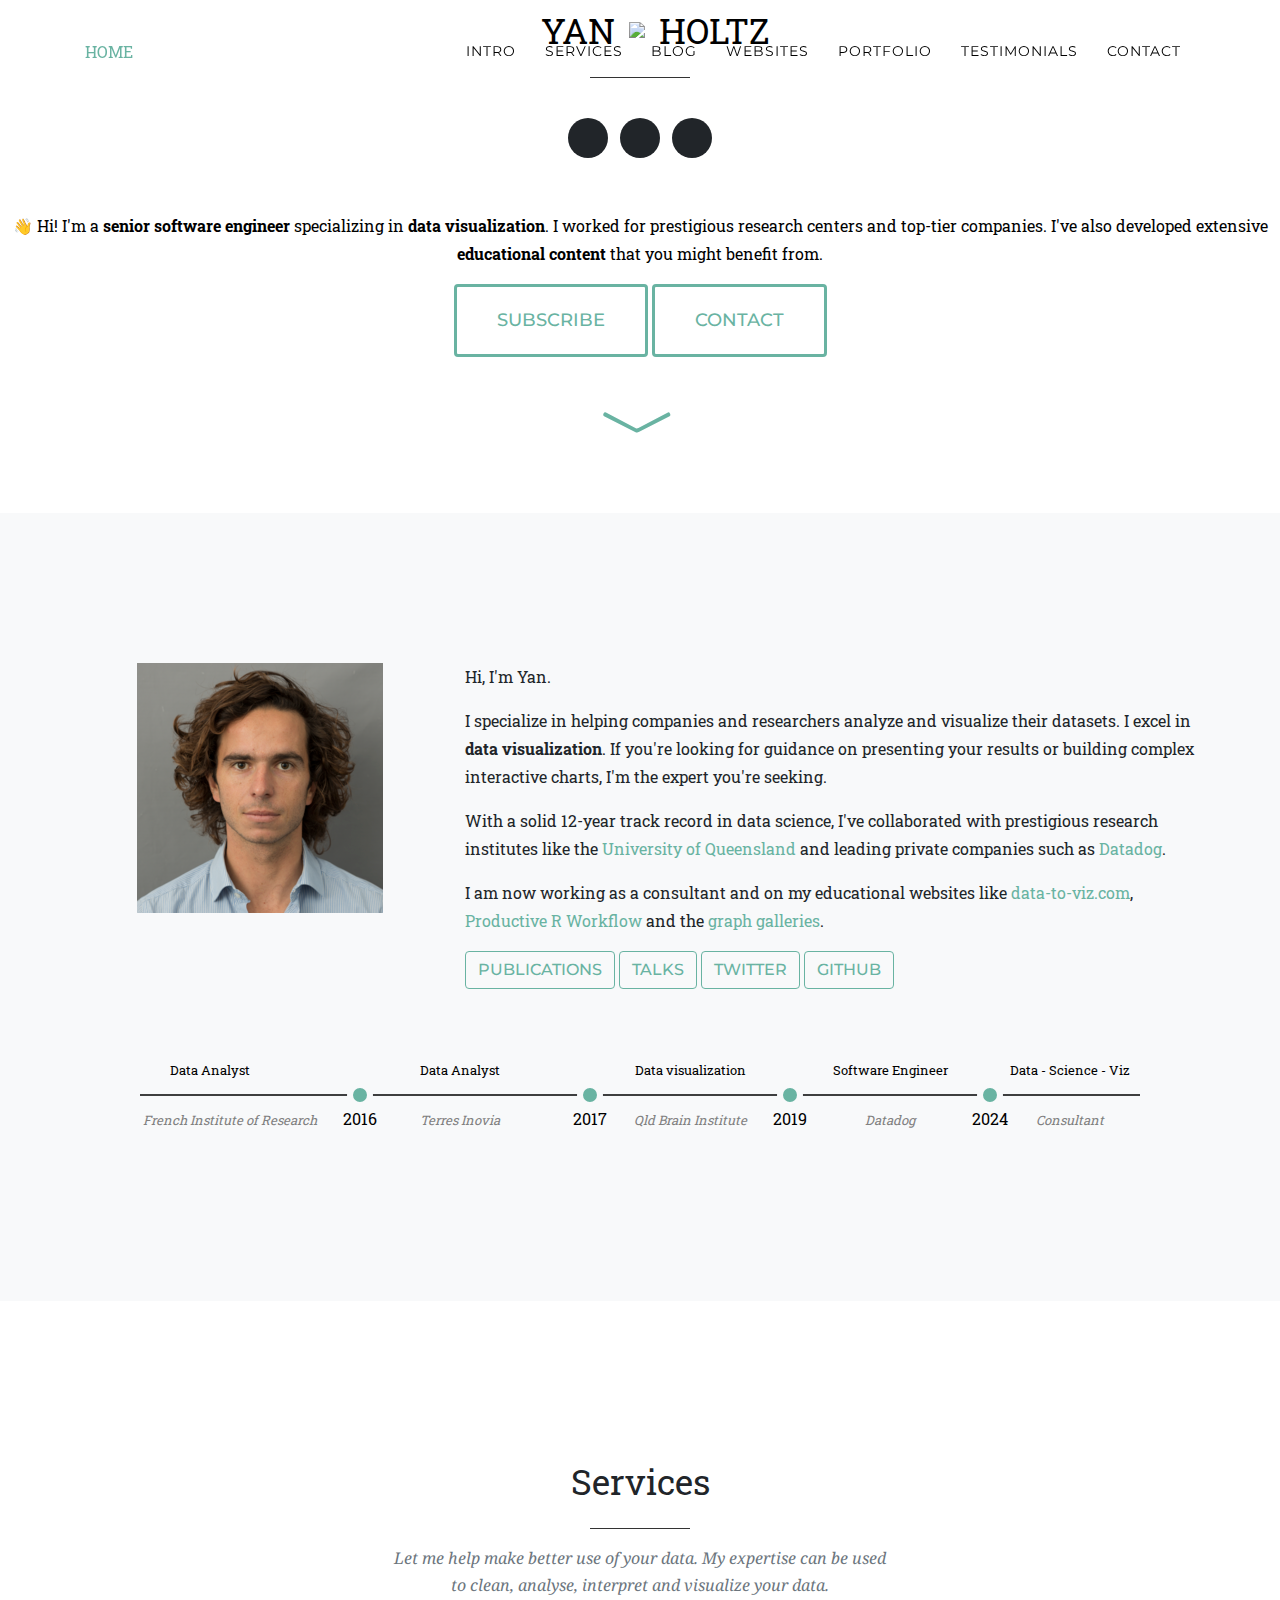
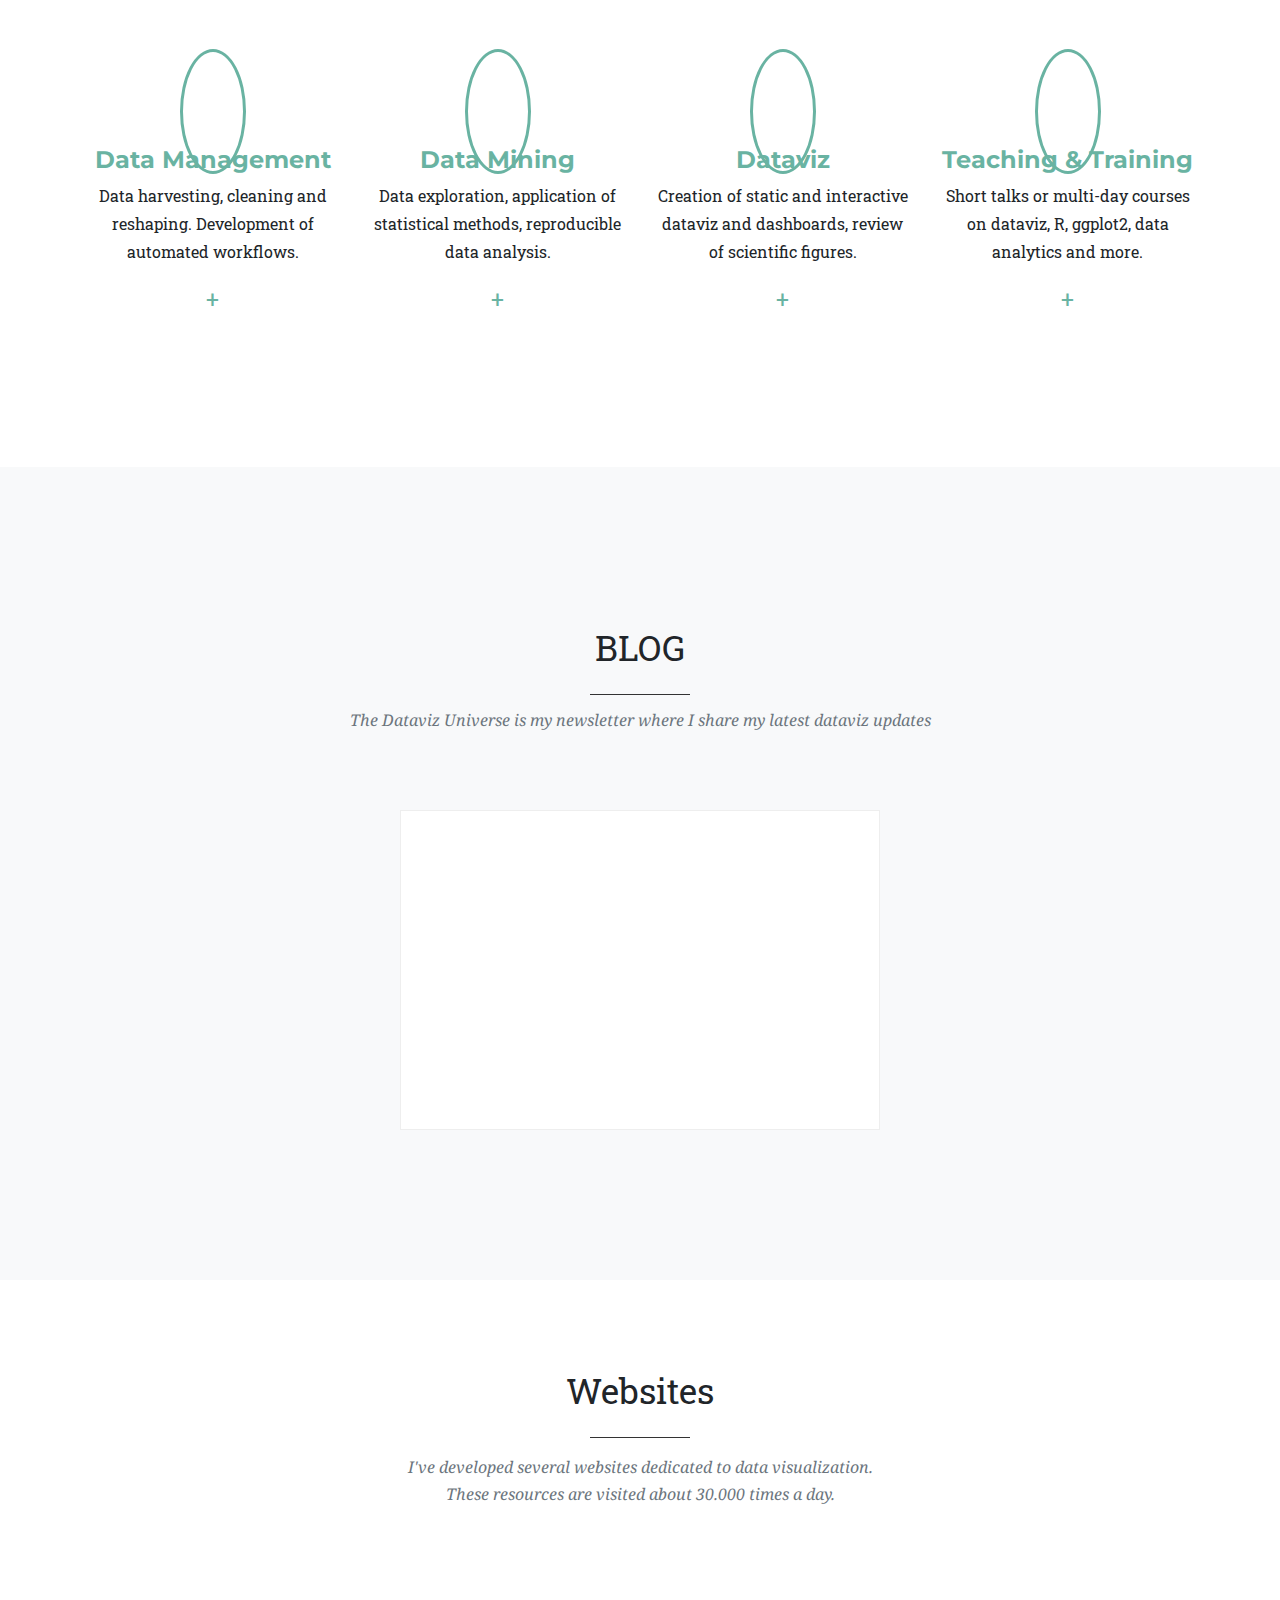
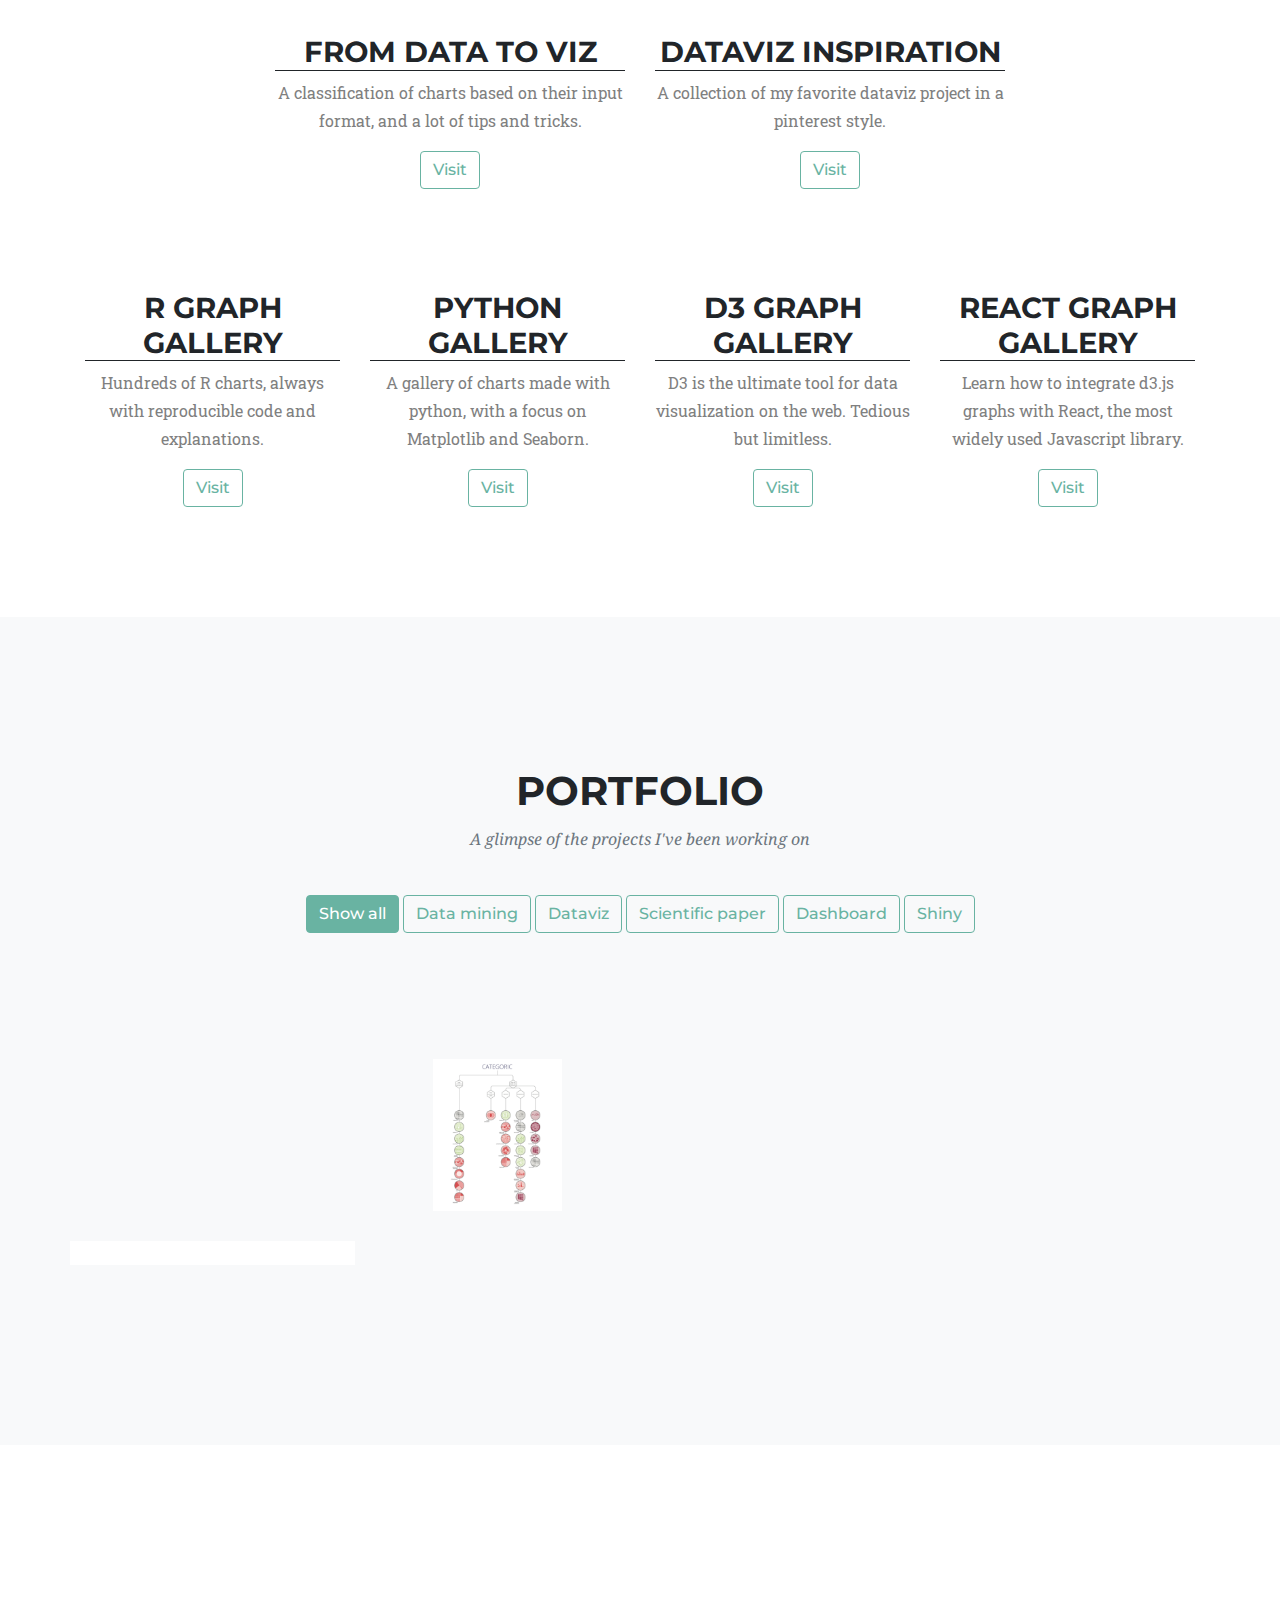
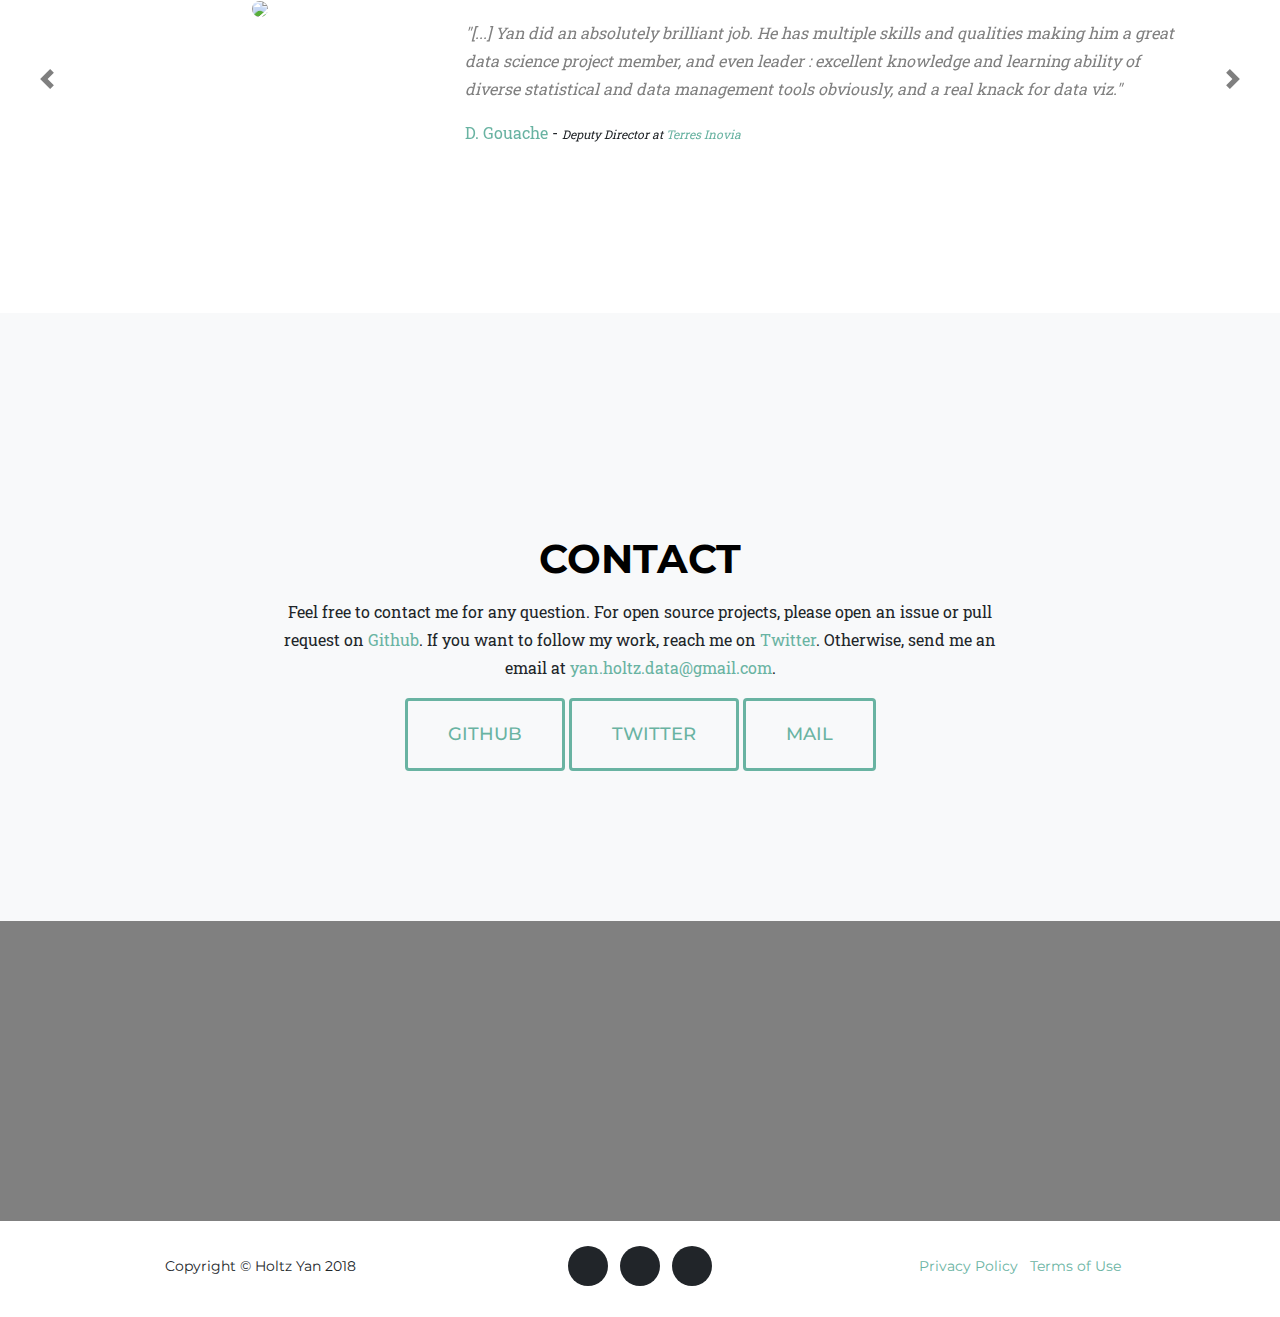
==== commit f433bbdc: "improve top" ====
--- a/index.html
+++ b/index.html
@@ -142,8 +142,9 @@
         </li>
       </ul>
       <br><br>
-      <p>Welcome to Yan Holtz's <u>homepage</u>.<br>I'm a data analysis and data visualisation specialist currently
-        working as a software engineer for <a href="https://www.datadoghq.com/">Datadog</a>.</p>
+      <p>👋 Hi! I'm a <b>senior software engineer</b> specializing 
+        in <b>data visualization</b>. I worked for prestigious research centers 
+        and top-tier companies. I've also developed extensive <b>educational content</b> that you might benefit from.</p>
       <a class="btn btn-primary btn-xl text-uppercase js-scroll-trigger" href="https://datavizuniverse.substack.com">subscribe</a>
       <a class="btn btn-primary btn-xl text-uppercase js-scroll-trigger" href="#contact">Contact</a>
     </div>
@@ -182,13 +183,17 @@
         </div>
         <div class="col-lg-8 text-center text-md-left">
           <p>Hi, I'm Yan.</p>
-          <p>My job consists in helping companies and researchers to analyse and visualize their datasets. I am skilled for most
-            data-science steps: data <b>pre-processing</b>, application of <b>statistical methods</b>, data <b>visualization</b> and results
-            communication.</p>
-          <p>I worked in the field of data science for renowned research institutes like the <a href="http://qbi.uq.edu.au">University of
-              Queensland</a> and private companies like <a href="">Terres Inovia</a>. I also worked as a <b>senior software engineer</b> for the dataviz 
-              team at <a href="https://www.datadoghq.com/">Datadog</a>.</p>
-          <p>I am currently taking a sabbatical year 🔥! I am working hard on my free, open source, educational websites like <a href="https://www.data-to-viz.com">data-to-viz.com</a> or the <a href="#website">graph galleries</a>.</p>
+          <p>I specialize in helping companies and researchers analyze and visualize their datasets. I excel 
+            in <b>data visualization</b>. If you're looking for guidance on presenting your results or 
+            building complex interactive charts, I'm the expert you're seeking.
+          </p>
+          <p>With a solid 12-year track record in data science, I've collaborated 
+              with prestigious research institutes like the <a href="http://qbi.uq.edu.au">University of Queensland</a> and 
+              leading private companies such as <a href="https://www.datadoghq.com/">Datadog</a>.
+          </p>
+          <p>I am now working as a consultant and on my educational websites 
+            like <a href="https://www.data-to-viz.com">data-to-viz.com</a>, <a href="https://www.productive-r-workflow.com">Productive R Workflow</a> and 
+            the <a href="#website">graph galleries</a>.</p>
           <a class="btn btn-secondary btn-l text-uppercase"
             href="https://github.com/holtzy/Publication">Publications</a>
           <a class="btn btn-secondary btn-l text-uppercase" href="https://github.com/holtzy/Talk">Talks</a>
@@ -220,12 +225,12 @@
             <text style="font-style: italic" font-size="13" text-anchor="middle" x="550" y="80" fill="#808080">Qld Brain Institute</text>
 
             <circle cx="850" cy="50" r="10" stroke="#f8f9fa" stroke-width="6" fill="#69b3a2" />
-            <text text-anchor="middle" x="850" y="80" fill="black">2023</text>
+            <text text-anchor="middle" x="850" y="80" fill="black">2024</text>
             <text font-size="13" text-anchor="middle" x="750" y="30" fill="black">Software Engineer</text>
             <text style="font-style: italic" font-size="13" text-anchor="middle" x="750" y="80" fill="#808080">Datadog</text>
 
             <text font-size="13" text-anchor="middle" x="930" y="30" fill="black">Data - Science - Viz</text>
-            <text style="font-style: italic" font-size="13" text-anchor="middle" x="930" y="80" fill="#808080">Sabbatical</text>
+            <text style="font-style: italic" font-size="13" text-anchor="middle" x="930" y="80" fill="#808080">Consultant</text>
 
           </svg>
         </div>
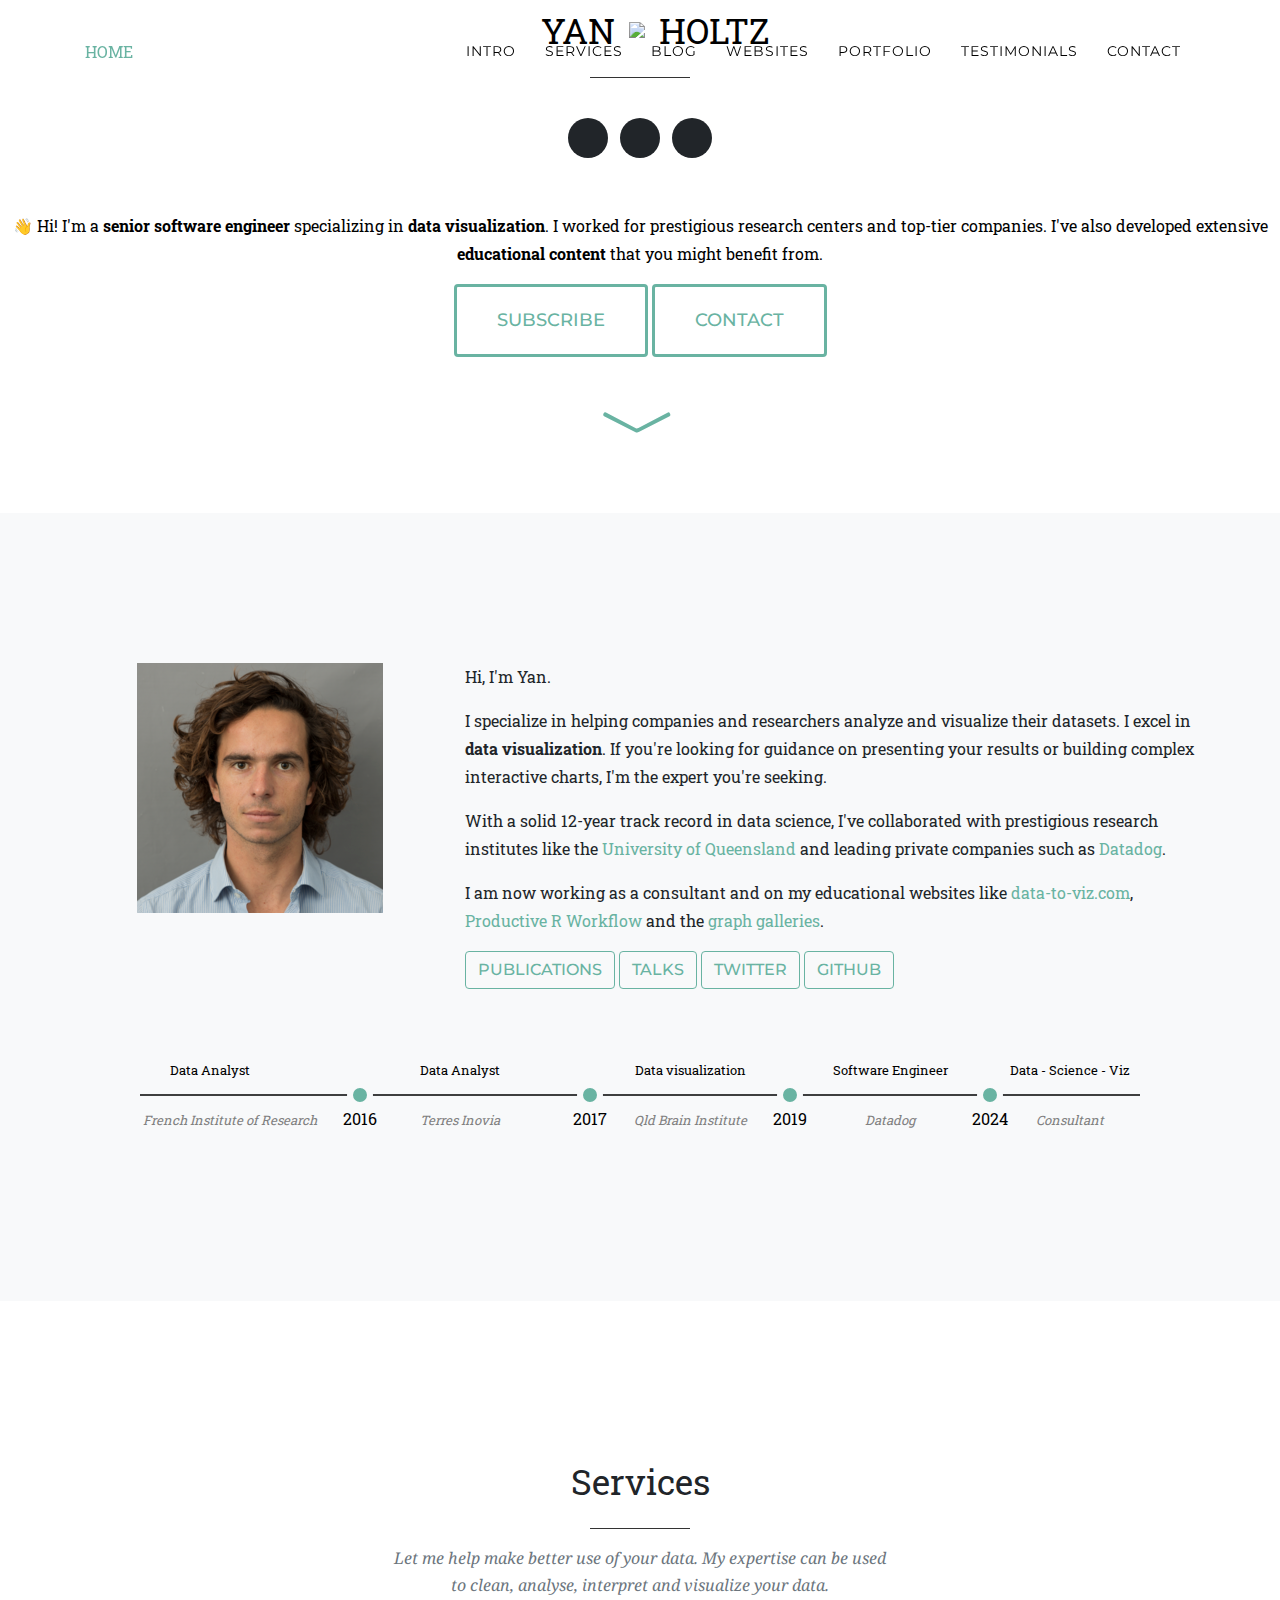
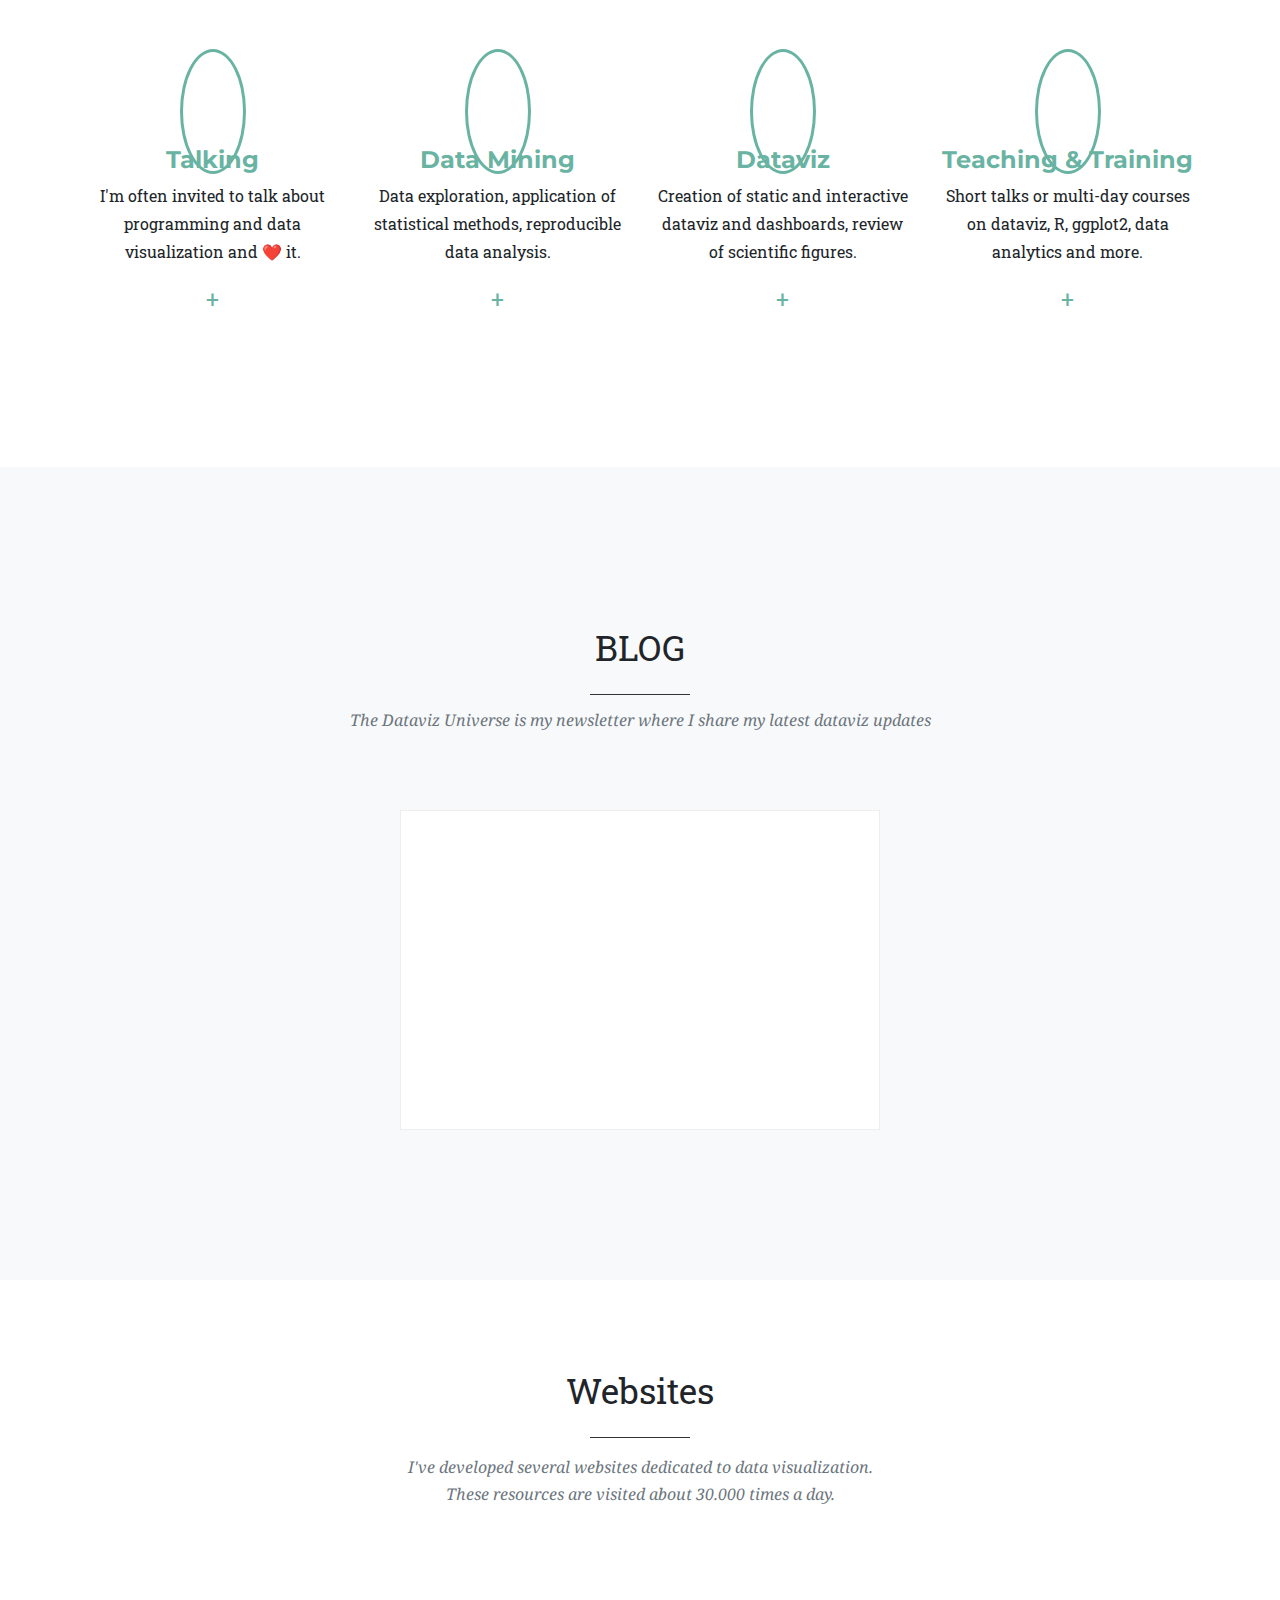
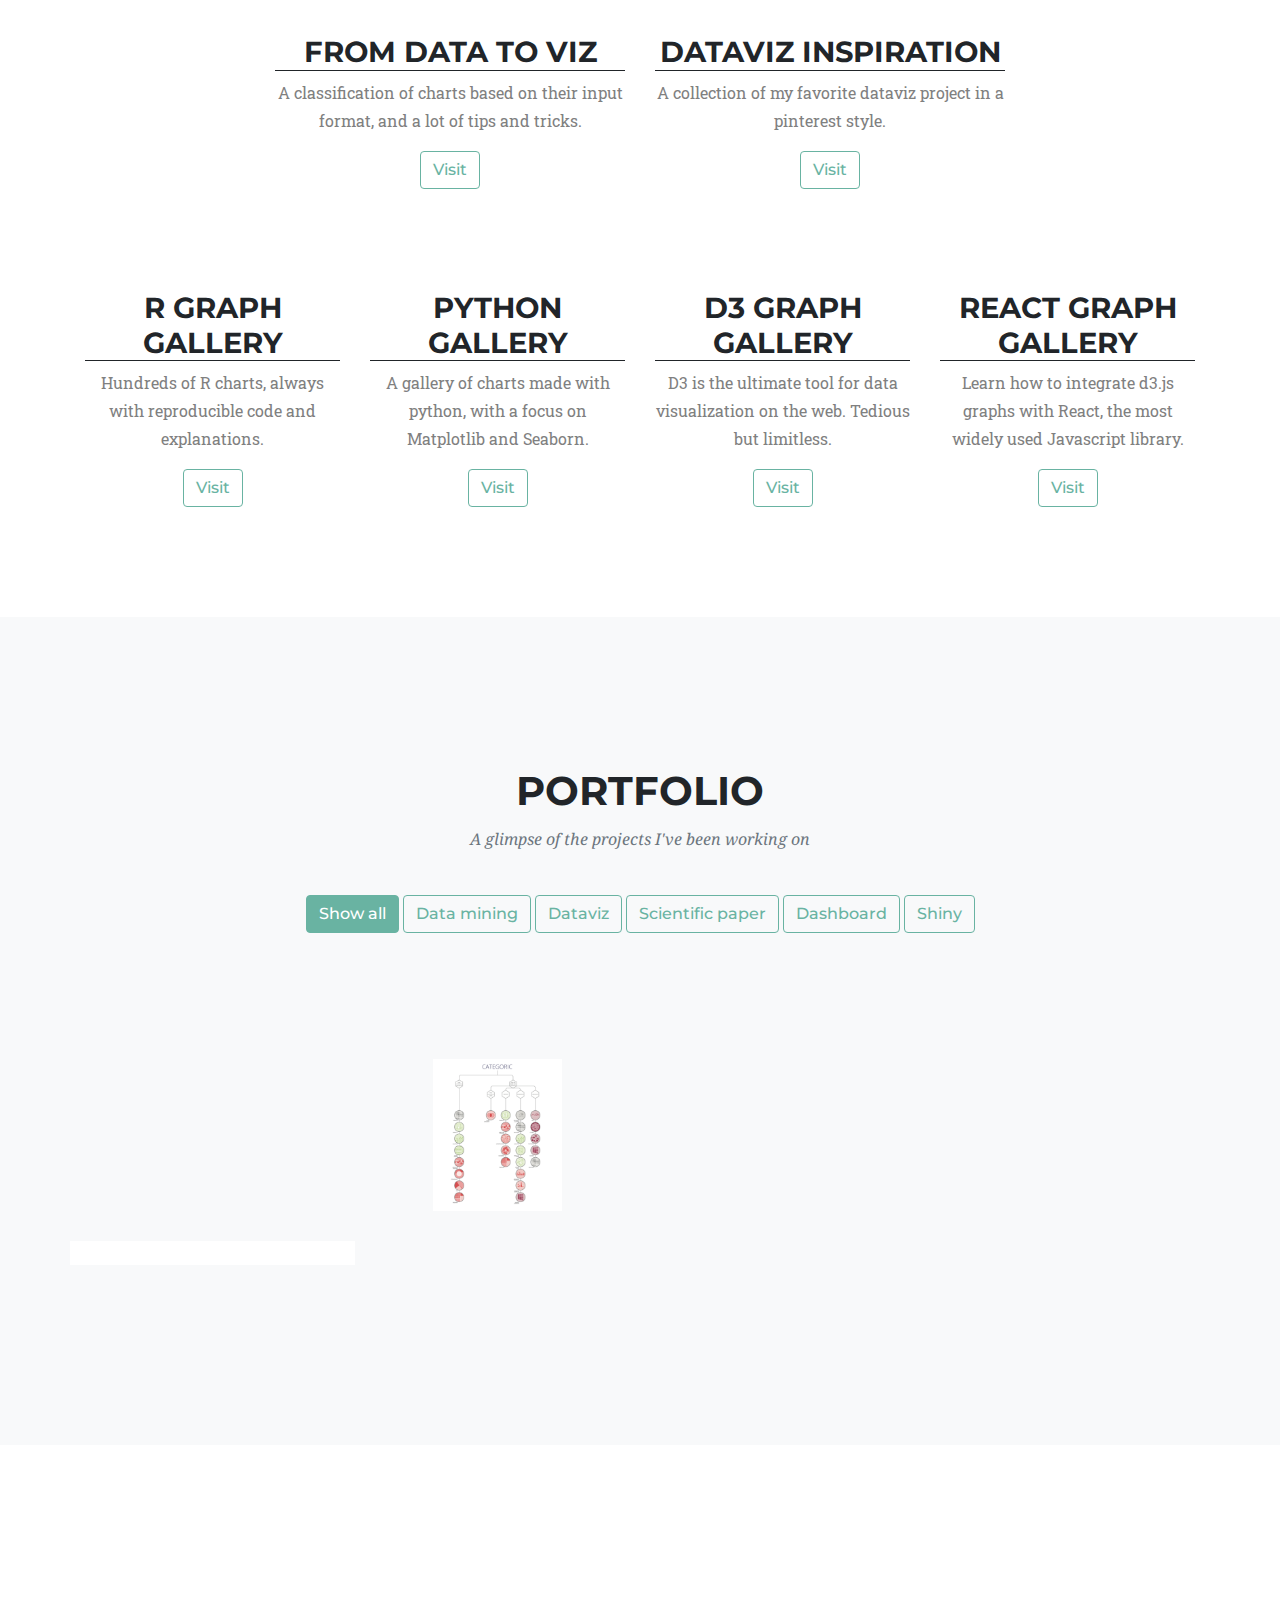
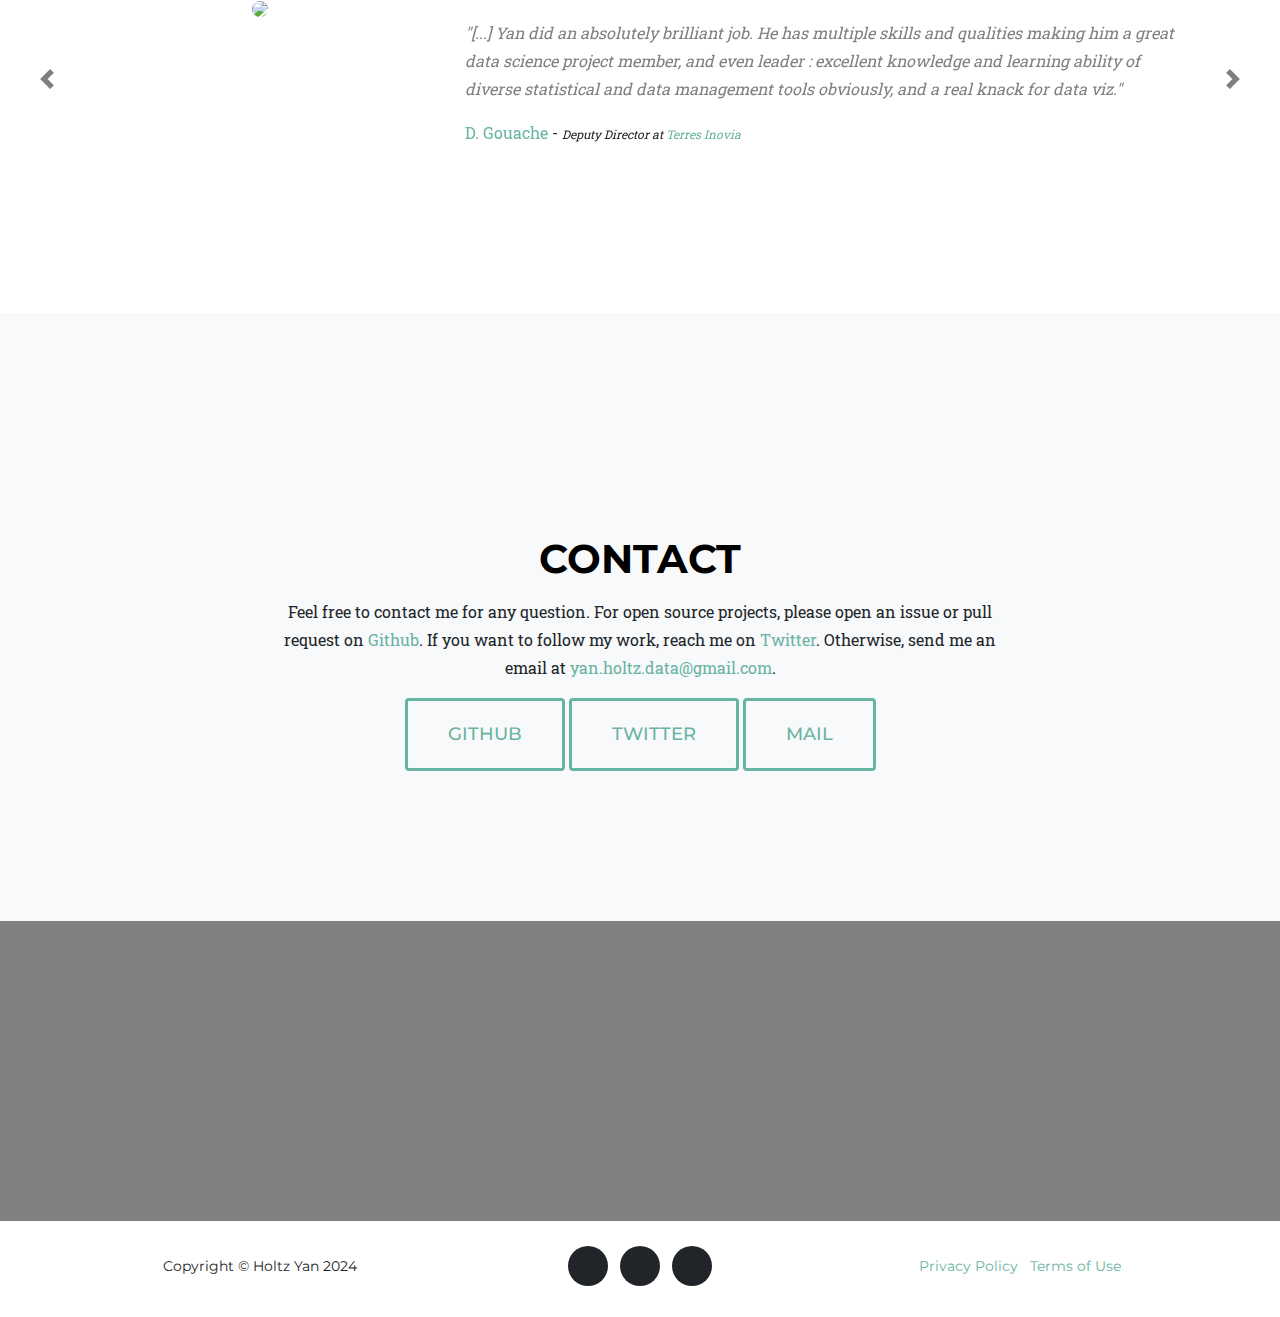
==== commit 92d65cde: "start talking section" ====
--- a/index.html
+++ b/index.html
@@ -287,12 +287,12 @@
       <div class="row">
 
         <div class="col-lg-3 text-center">
-          <a data-toggle="modal" href="#dataManagement"><i class="fa fa-wrench services-logo"></i></a>
-          <a data-toggle="modal" href="#dataManagement">
-            <h4>Data Management</h4>
-          </a>
-          <p>Data harvesting, cleaning and reshaping. Development of automated workflows.</p>
-          <a data-toggle="modal" href="#dataManagement" style="font-size: 23px">+</a>
+          <a data-toggle="modal" href="#serviceTalking"><i class="fa fa-users services-logo"></i></a>
+          <a data-toggle="modal" href="#serviceTalking">
+            <h4>Talking</h4>
+          </a>
+          <p>I'm often invited to talk about programming and data visualization and ❤️ it.</p>
+          <a data-toggle="modal" href="#serviceTalking" style="font-size: 23px">+</a>
         </div>
 
         <div class="col-lg-3 text-center">
@@ -899,7 +899,7 @@
     <div class="container">
       <div class="row">
         <div class="col-md-4">
-          <span class="copyright">Copyright &copy; Holtz Yan 2018</span>
+          <span class="copyright">Copyright &copy; Holtz Yan 2024</span>
         </div>
         <div class="col-md-4">
           <ul class="list-inline social-buttons">
@@ -953,7 +953,7 @@
 
   <!-- Data management -->
   <center>
-    <div class="portfolio-modal modal fade" id="dataManagement" tabindex="-1" role="dialog" aria-hidden="true">
+    <div class="portfolio-modal modal fade" id="serviceTalking" tabindex="-1" role="dialog" aria-hidden="true">
       <div class="modal-dialog h-100">
         <div class="modal-content">
           <div class="close-modal" data-dismiss="modal">
@@ -965,30 +965,24 @@
             <div class="row">
               <div class="col-lg-10 mx-auto">
                 <div class="modal-body">
-                  <i class="fa fa-wrench services-logo"></i>
-                  <h4>Data Management</h4>
-                  <p style="max-width: 600px">A data project always start with a data enginering step. You need to
-                    harvest data and store it in an adequate format to be able to use it.</p>
+                  <i class="fa fa-users services-logo"></i>
+                  <h4>Talking</h4>
+                  <p style="max-width: 600px">I have a genuine passion for programming and data visualization. If you're seeking an enthusiastic and knowledgeable speaker for your conference, count me in!</p>
                   <div style="text-align: left">
-                    <h6>I can help you to..</h6>
+                    <h6>I can help you if</h6>
                     <hr>
                     <ul>
-                      <li><u>Harvest</u> data from different sources like <code>APIs</code>, <code>SQL</code>
-                        databases or messy <code>Excel</code> spreadsheets.</li>
-                      <li><u>Reformat</u> and reshape data to make further analyses easier.</li>
-                      <li><u>Clean</u> datasets removing outliers and abberant data.</li>
-                      <li>Create reproducible data preparation <u>workflows</u></li>
-                      <li><u>Automatize</u> the creation of data related reports</li>
+                      <li>You're seeking a dynamic speaker for a conference on data science, software engineering, or data visualization.</li>
+                      <li>You're looking to elevate the skills of your team members.</li>
                     </ul>
                     <br>
                     <h6>Example:</h6>
                     <hr>
                     <ul>
-                      <li>I collected tweets containing the <code>#surf</code> for 9 months to study how surfers use
-                        social media. I used the <code>twitter API</code> and made the data collection automatic
-                        thanks to a personnal <code>webserver</code> and a custom <code>R script</code>.</li>
-                      <li>I created a <code>dashboard</code> for a company called Terres Inovia. It is directly
-                        plugged on their <code>SQL database</code> and allows to access its information in real time.
+                      <li><i>Choosing the right chart for your data</i>: the process to build an insightful graph. Invited speaker for the MIT.</li>
+                      <li><i>R in the dataviz universe</i>: a tour of the dataviz tool ecosystem. Keynote at the R french national conference.</li>
+                      <li>
+                        <i>Building great charts with R</i>. Talk for the Advanced Data and Information Visualization course of Harvard university.
                       </li>
                     </ul>
                     <br>
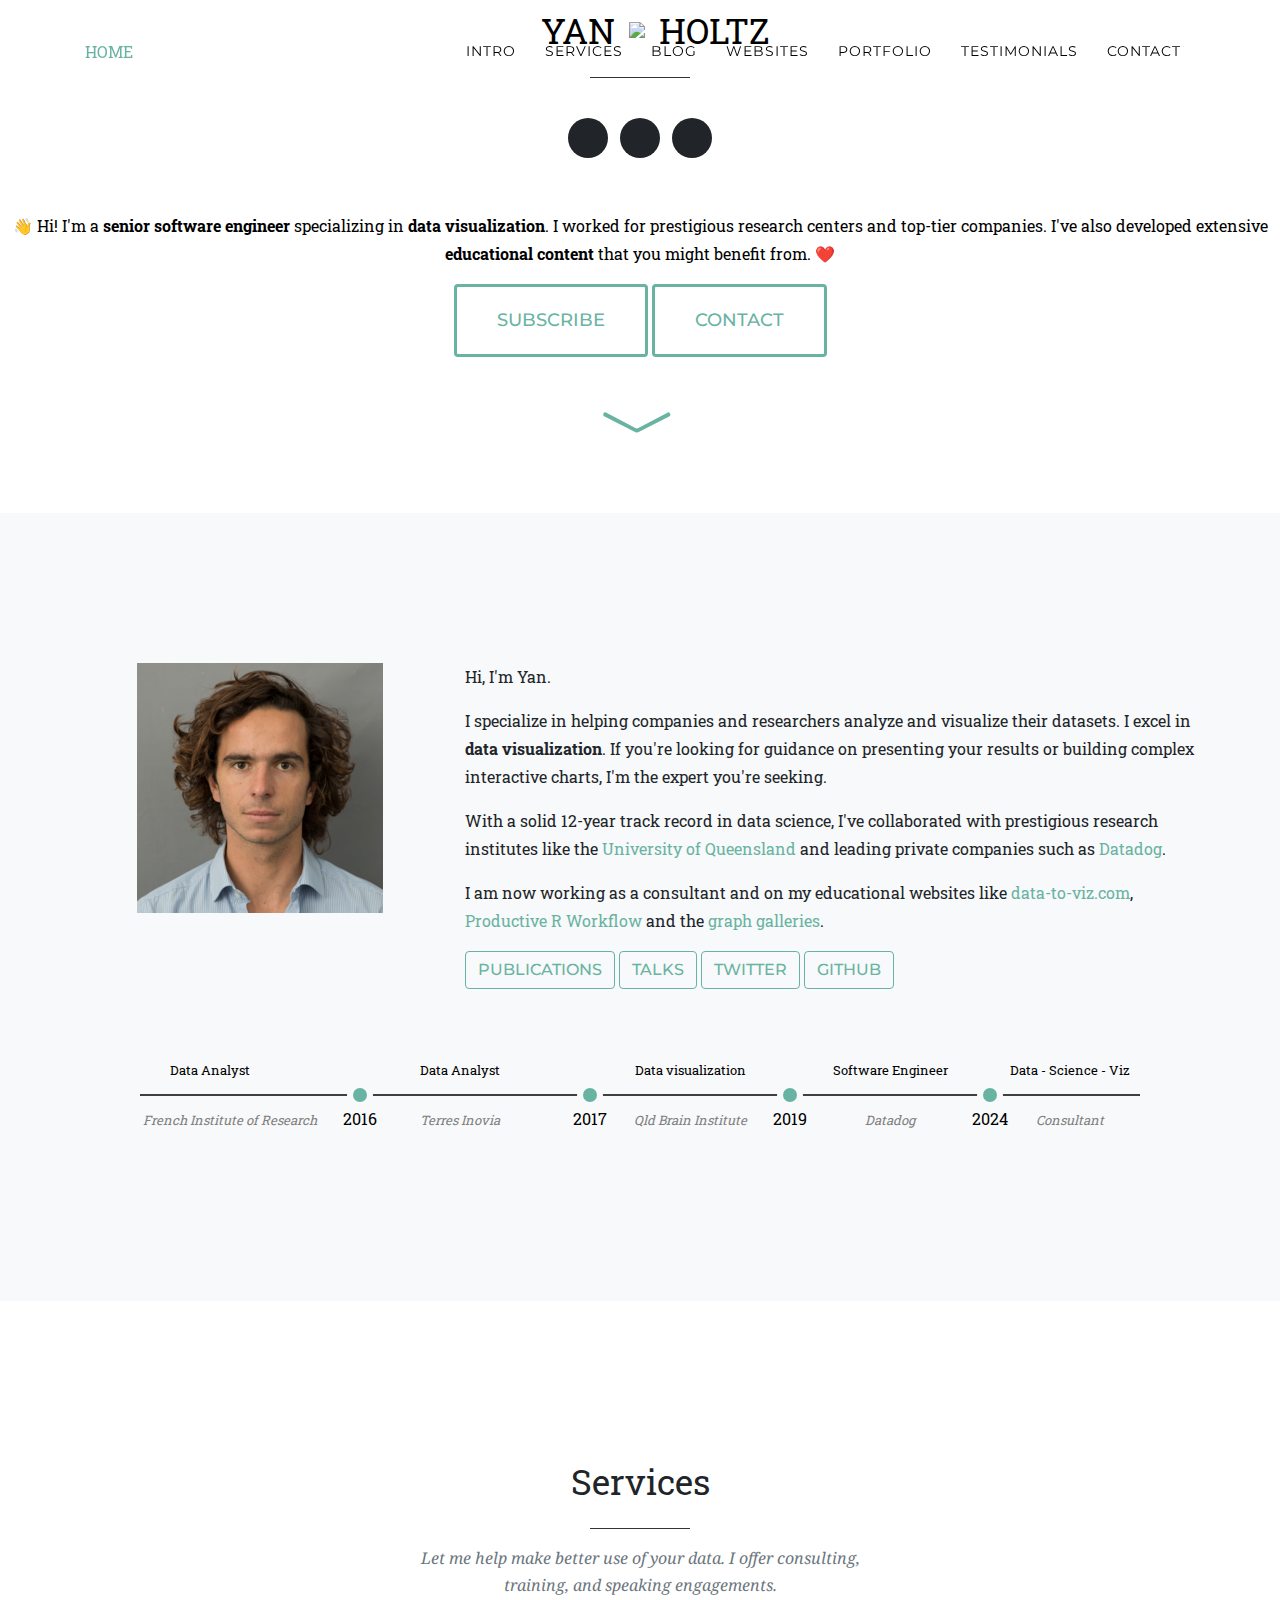
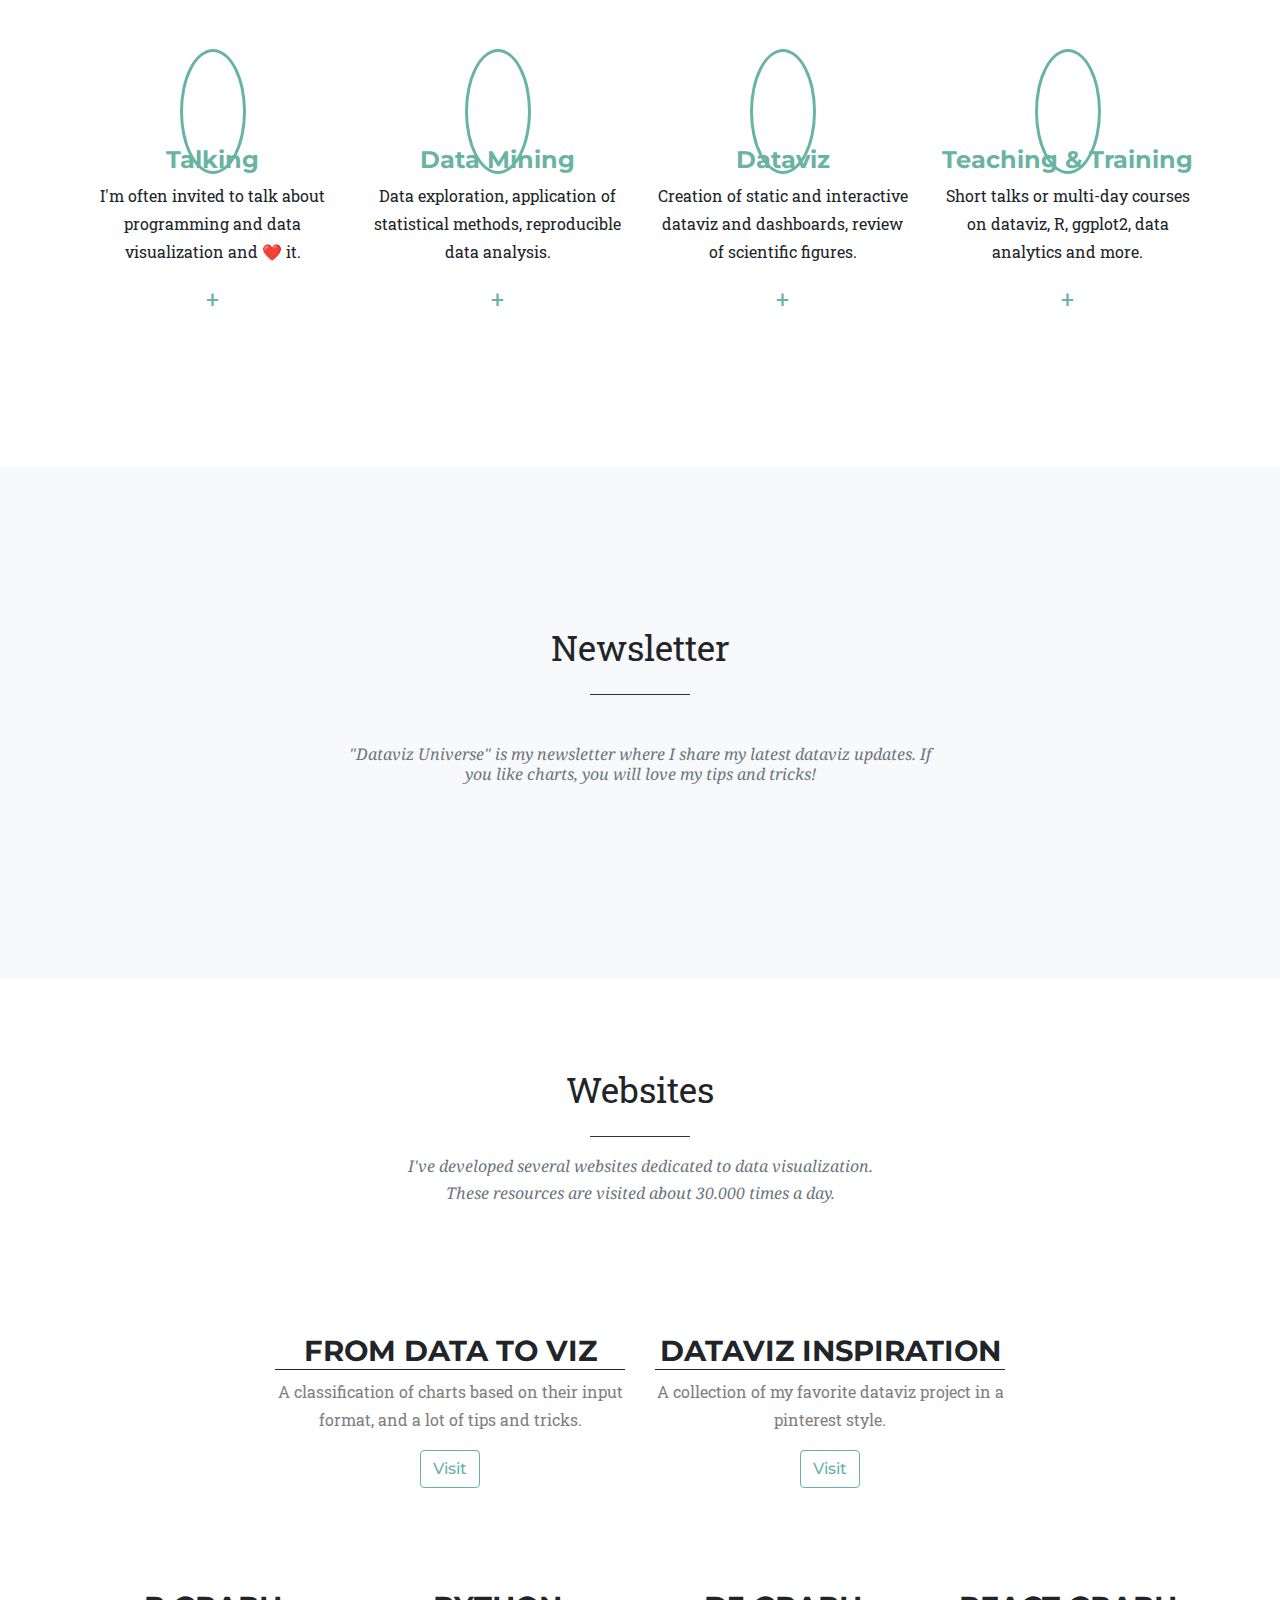
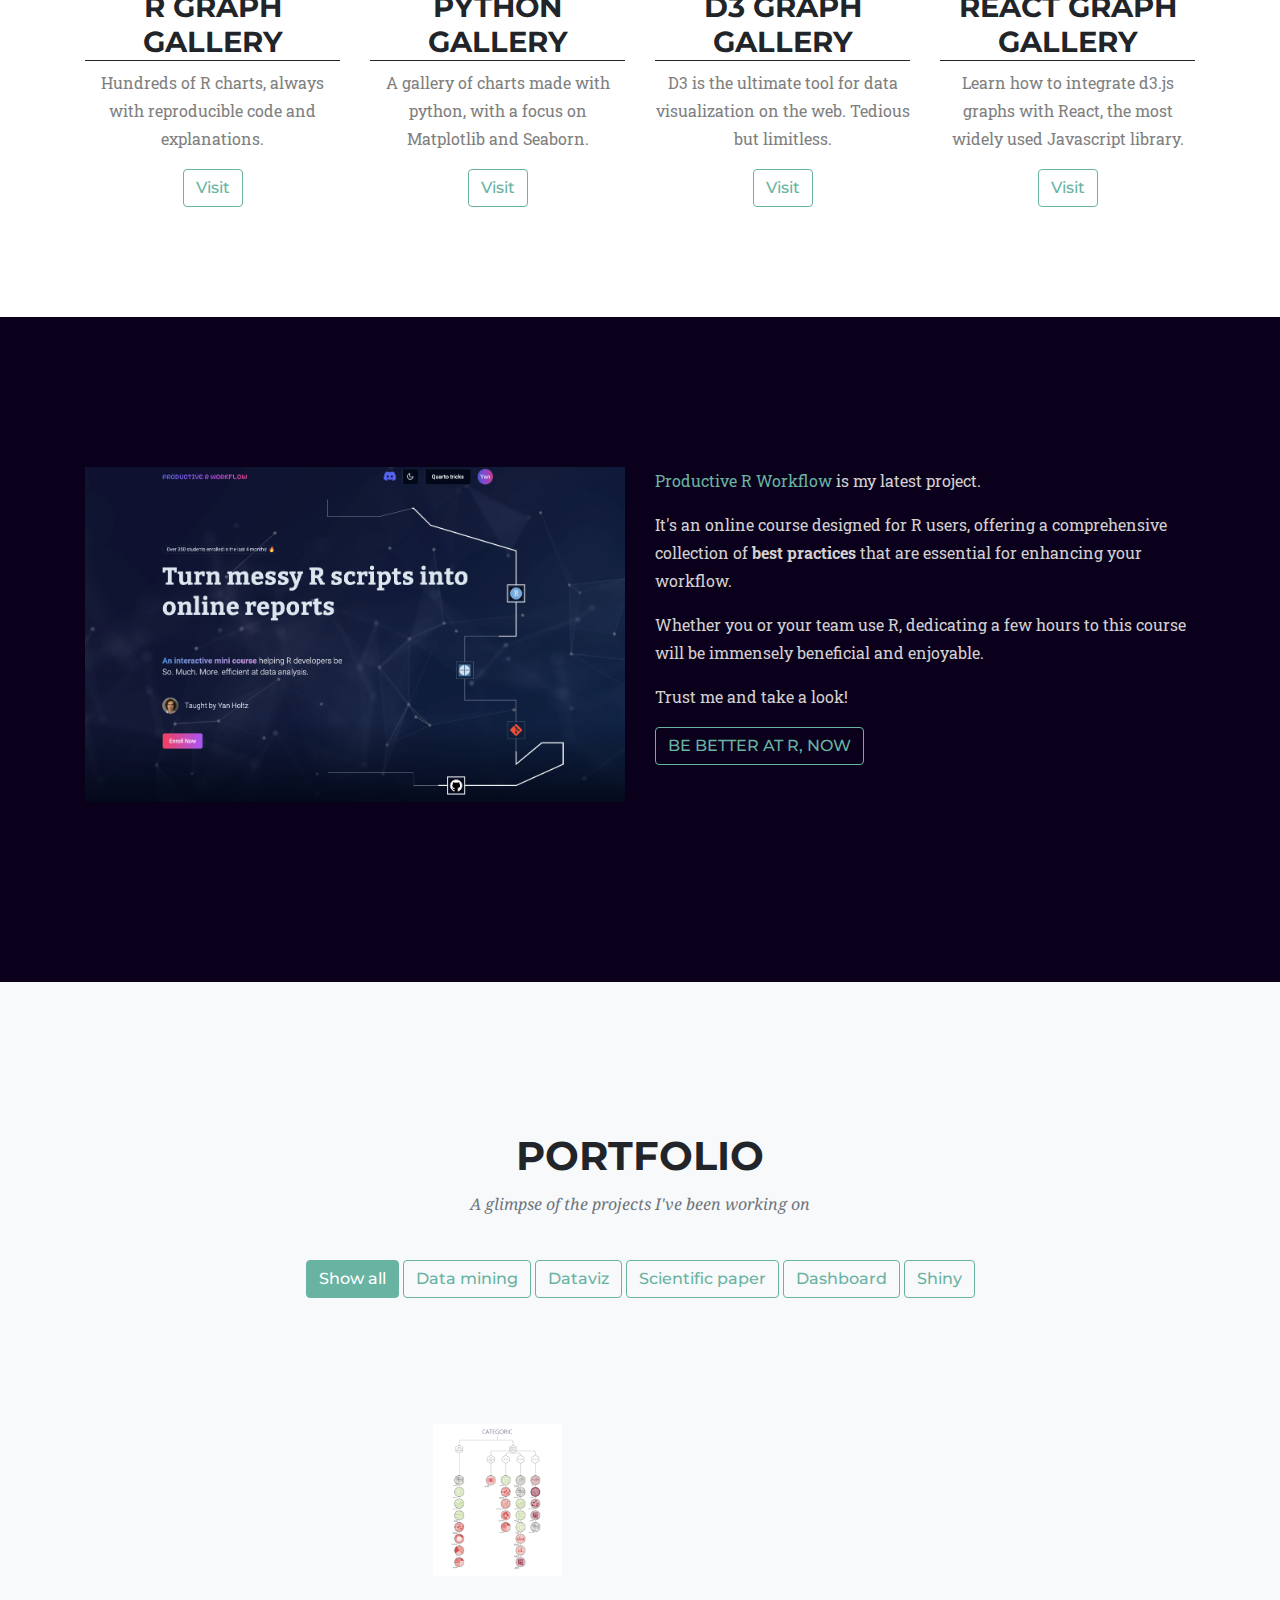
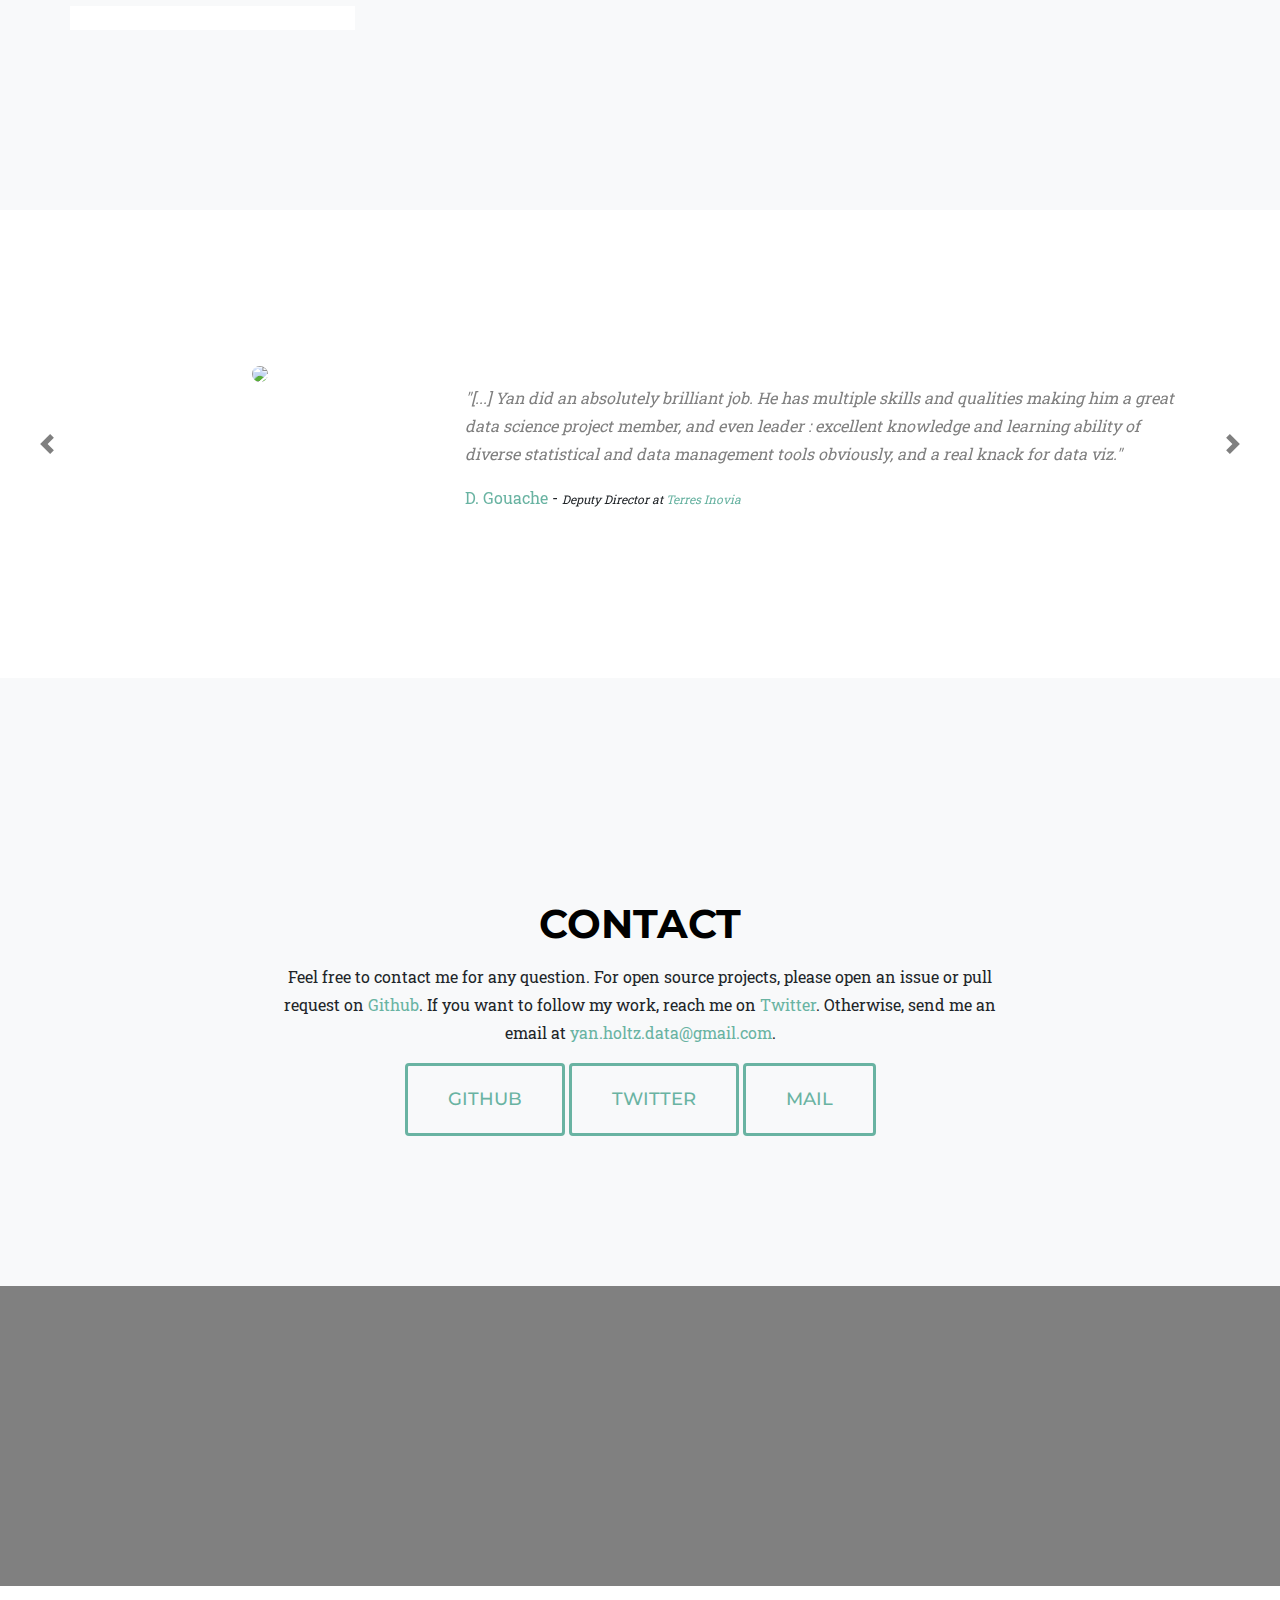
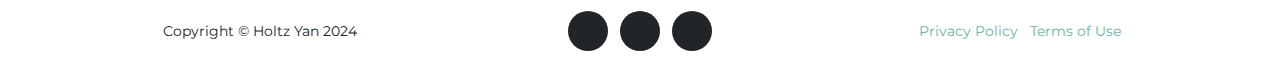
==== commit d9ee79f3: "add section about productive R workflow" ====
--- a/index.html
+++ b/index.html
@@ -142,10 +142,10 @@
         </li>
       </ul>
       <br><br>
-      <p>👋 Hi! I'm a <b>senior software engineer</b> specializing 
-        in <b>data visualization</b>. I worked for prestigious research centers 
-        and top-tier companies. I've also developed extensive <b>educational content</b> that you might benefit from.</p>
-      <a class="btn btn-primary btn-xl text-uppercase js-scroll-trigger" href="https://datavizuniverse.substack.com">subscribe</a>
+      <p>👋 Hi! I'm a <b>senior software engineer</b> specializing
+        in <b>data visualization</b>. I worked for prestigious research centers
+        and top-tier companies. I've also developed extensive <b>educational content</b> that you might benefit from. ❤️</p>
+      <a class="btn btn-primary btn-xl text-uppercase js-scroll-trigger" href="#blog">subscribe</a>
       <a class="btn btn-primary btn-xl text-uppercase js-scroll-trigger" href="#contact">Contact</a>
     </div>
     <div class="arrowlanding">
@@ -183,16 +183,16 @@
         </div>
         <div class="col-lg-8 text-center text-md-left">
           <p>Hi, I'm Yan.</p>
-          <p>I specialize in helping companies and researchers analyze and visualize their datasets. I excel 
-            in <b>data visualization</b>. If you're looking for guidance on presenting your results or 
+          <p>I specialize in helping companies and researchers analyze and visualize their datasets. I excel
+            in <b>data visualization</b>. If you're looking for guidance on presenting your results or
             building complex interactive charts, I'm the expert you're seeking.
           </p>
-          <p>With a solid 12-year track record in data science, I've collaborated 
-              with prestigious research institutes like the <a href="http://qbi.uq.edu.au">University of Queensland</a> and 
+          <p>With a solid 12-year track record in data science, I've collaborated
+              with prestigious research institutes like the <a href="http://qbi.uq.edu.au">University of Queensland</a> and
               leading private companies such as <a href="https://www.datadoghq.com/">Datadog</a>.
           </p>
-          <p>I am now working as a consultant and on my educational websites 
-            like <a href="https://www.data-to-viz.com">data-to-viz.com</a>, <a href="https://www.productive-r-workflow.com">Productive R Workflow</a> and 
+          <p>I am now working as a consultant and on my educational websites
+            like <a href="https://www.data-to-viz.com">data-to-viz.com</a>, <a href="https://www.productive-r-workflow.com">Productive R Workflow</a> and
             the <a href="#website">graph galleries</a>.</p>
           <a class="btn btn-secondary btn-l text-uppercase"
             href="https://github.com/holtzy/Publication">Publications</a>
@@ -278,7 +278,7 @@
           <hr style="width: 100px; height: 1px; border:none;color:#333;background-color:#333;">
           <center>
             <h3 style="max-width: 500px;  line-height: 27px;" class="section-subheading text-muted">Let me help make
-              better use of your data. My expertise can be used to clean, analyse, interpret and visualize your data.
+              better use of your data. I offer consulting, training, and speaking engagements.
             </h3>
           </center>
         </div>
@@ -343,17 +343,17 @@
   <section id="blog" class="bg-light">
     <div class="container">
       <div class="row">
-        <div class="col-lg-12 text-center" style="padding-bottom: 3%">
-          <p style="display:inline; font-size: 35px">BLOG</p>
+        <div class="col-lg-12 text-center flex flex-col justify-content" style="padding-bottom: 3%; align-items: center;">
+          <p style="display:inline; font-size: 35px">Newsletter</p>
           <hr style="width: 100px; height: 1px; border:none;color:#333;background-color:#333;">
-          <h3 class="section-subheading text-muted">The Dataviz Universe is my newsletter where I share my latest dataviz updates</h3>
-        </div>
-        <br><br>
-
+        </div>
         <div style="display: flex; justify-content: center; width: 100%;">
-          <iframe src="https://datavizuniverse.substack.com/embed" width="480" height="320" style="border:1px solid #EEE; background:white;" frameborder="0" scrolling="no"></iframe>
-        </div>
-<!-- 
+          <h3 class="section-subheading text-muted text-center" style="max-width: 600px;">"Dataviz Universe" is my newsletter where I share my latest dataviz updates. If you like charts, you will love my tips and tricks!</h3>
+        </div>
+        <div style="display: flex; justify-content: center; width: 100%;">
+          <script async data-uid="0ecbe576ff" src="https://prodigious-trailblazer-3628.ck.page/0ecbe576ff/index.js"></script>
+        </div>
+<!--
         <div class="col-lg-12 text-left" style="padding-bottom: 4%">
           <a href="blog/dataToViz.html">
             <p class="blogtitle">From Data to Viz - A classification of chart types based on input data format</p>
@@ -471,6 +471,39 @@
       </div>
     </div>
   </section>
+
+
+
+
+
+
+
+  <!-- =======================  DESCRIPTION SECTION ======================= -->
+
+  <section id="description" style="background-color: rgb(10, 0, 27)">
+    <div class="container">
+
+      <div class="row">
+        <div class="col-lg-6 text-center">
+          <img class="img-fluid" src="img/portfolio/pic-productive-r-workflow.png" alt="Yan Holtz profile picture"
+            style="margin-bottom: 30px">
+        </div>
+        <div class="col-lg-6 text-center text-md-left" style="color: rgb(211, 208, 208);">
+          <p><a href="https://www.productive-r-workflow.com" target="_blank">Productive R Workflow</a> is my latest project.</p>
+          <p>It's an online course designed for R users, offering a comprehensive collection of <b>best practices</b> that are essential for enhancing your workflow.</p>
+          <p>Whether you or your team use R, dedicating a few hours to this course will be immensely beneficial and enjoyable.</p>
+          <p>Trust me and take a look!</p>
+          <a class="btn btn-secondary btn-l text-uppercase" href="https://www.productive-r-workflow.com">Be better at R, now</a>
+        </div>
+      </div>
+    </div>
+  </section>
+
+
+  <!-- ======================================================================= -->
+
+
+
 
 
 
@@ -967,7 +1000,7 @@
                 <div class="modal-body">
                   <i class="fa fa-users services-logo"></i>
                   <h4>Talking</h4>
-                  <p style="max-width: 600px">I have a genuine passion for programming and data visualization. If you're seeking an enthusiastic and knowledgeable speaker for your conference, count me in!</p>
+                  <p style="max-width: 600px">I have a genuine passion for programming and data visualization. If you're seeking an <b>enthusiastic and knowledgeable speaker</b> for your conference, count me in!</p>
                   <div style="text-align: left">
                     <h6>I can help you if</h6>
                     <hr>
@@ -985,6 +1018,10 @@
                         <i>Building great charts with R</i>. Talk for the Advanced Data and Information Visualization course of Harvard university.
                       </li>
                     </ul>
+                    <div style="margin-top: 15px;">
+                      <a class="btn btn-secondary btn text-uppercase js-scroll-trigger"
+                        href="https://github.com/holtzy/Talk">See all my previous talks</a>
+                    </div>
                     <br>
                     <h6>Contact me</h6>
                     <hr>
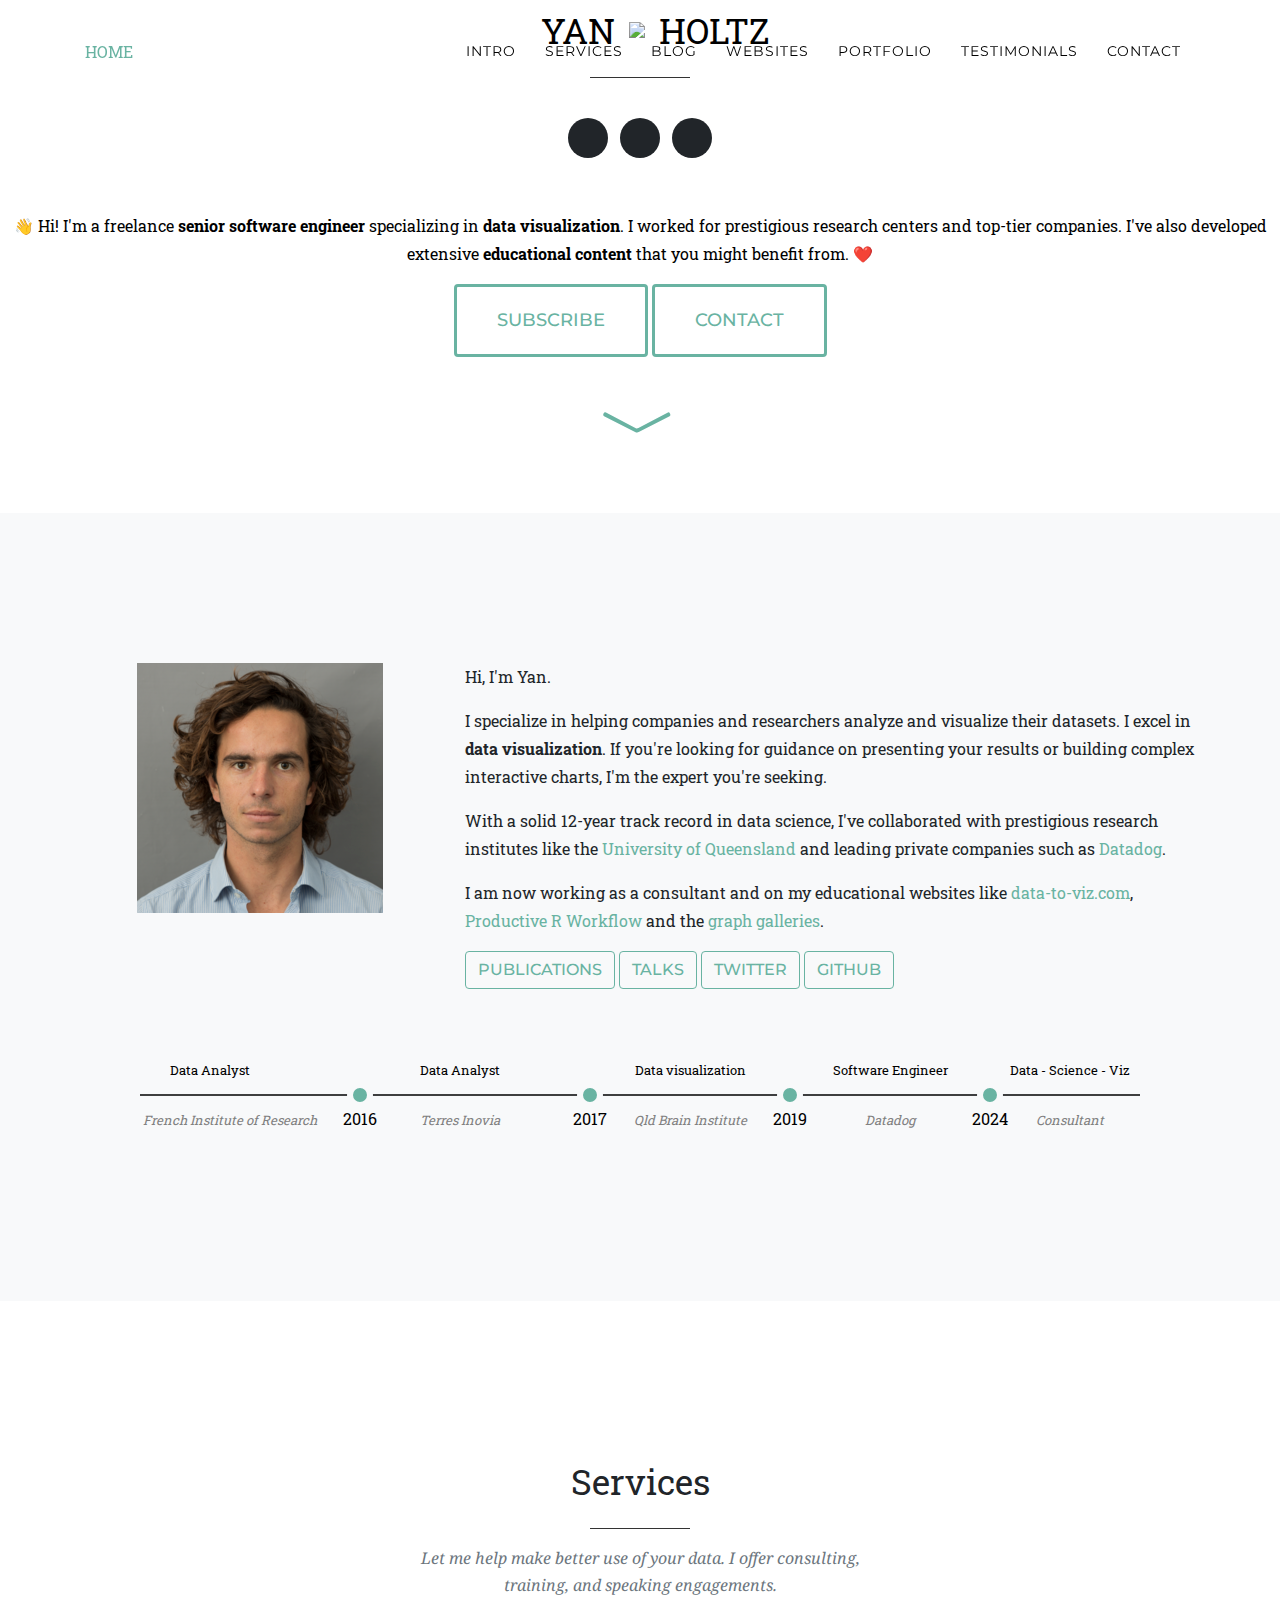
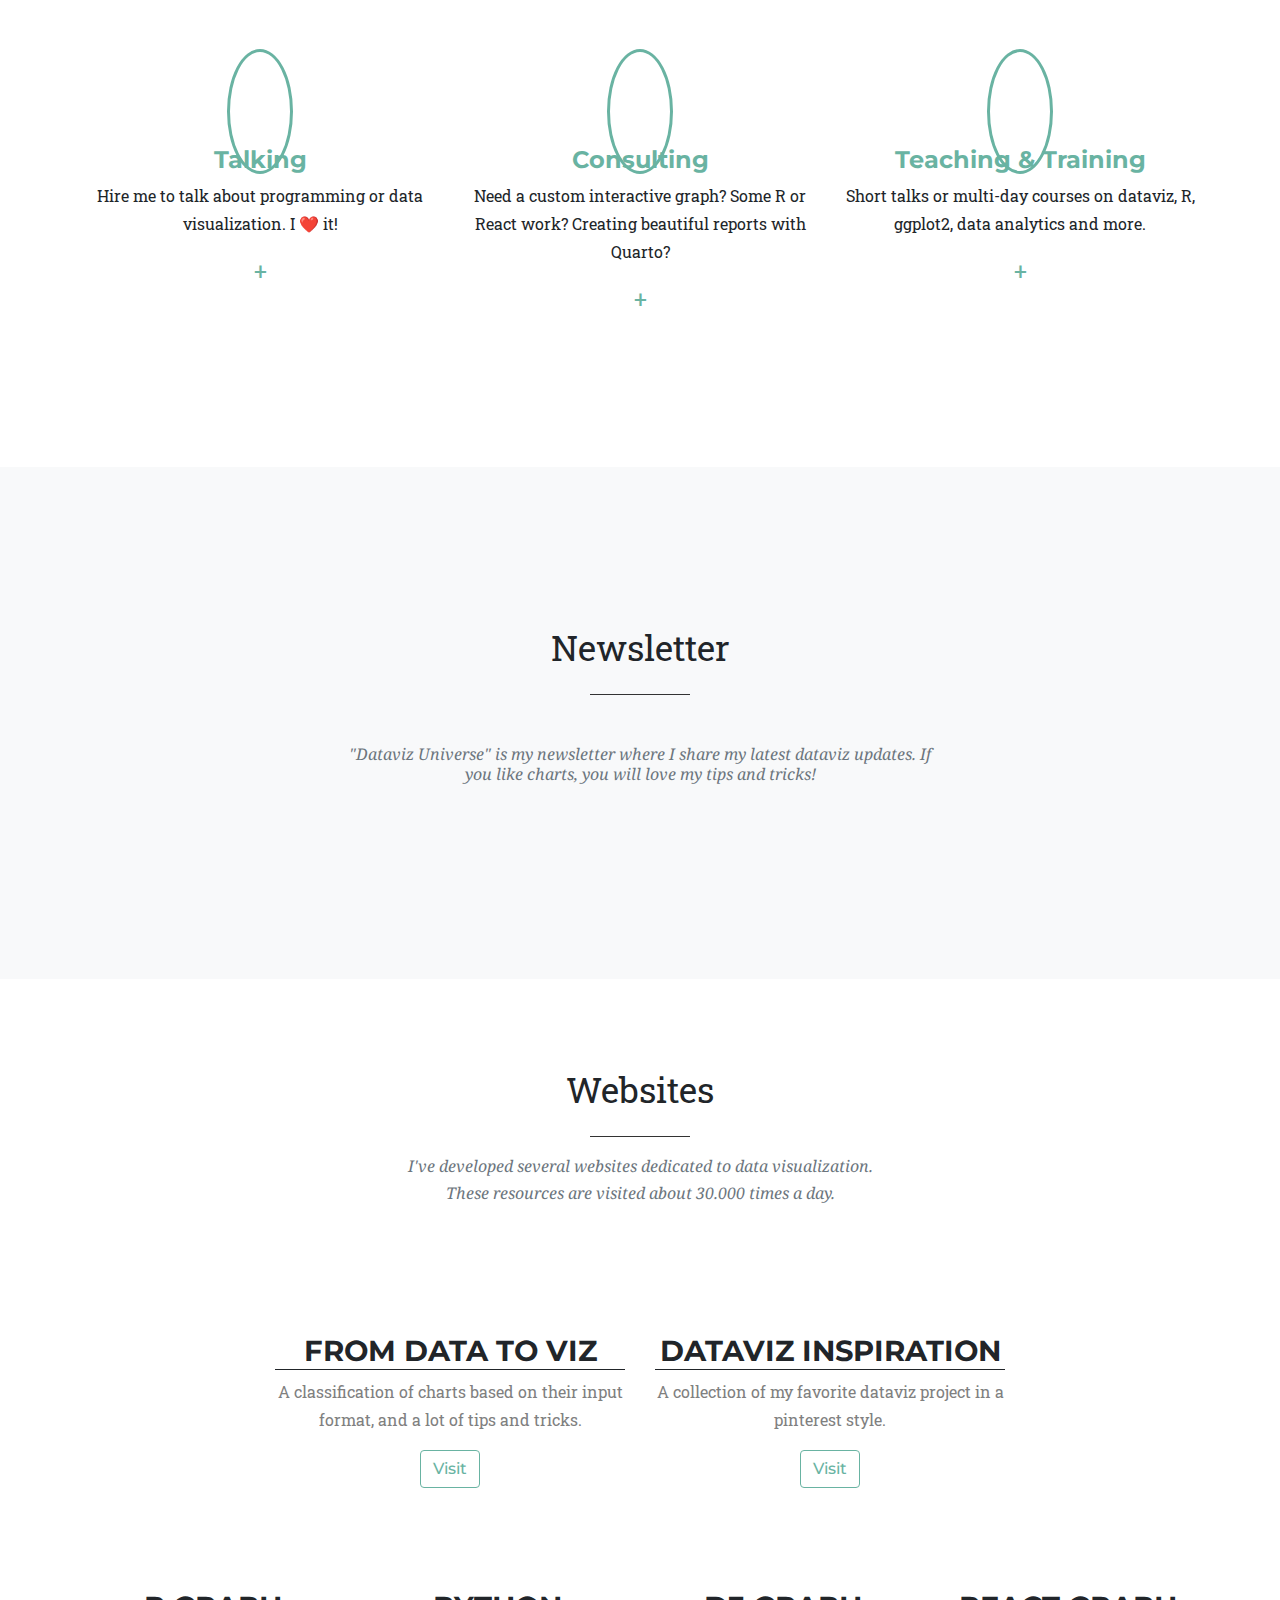
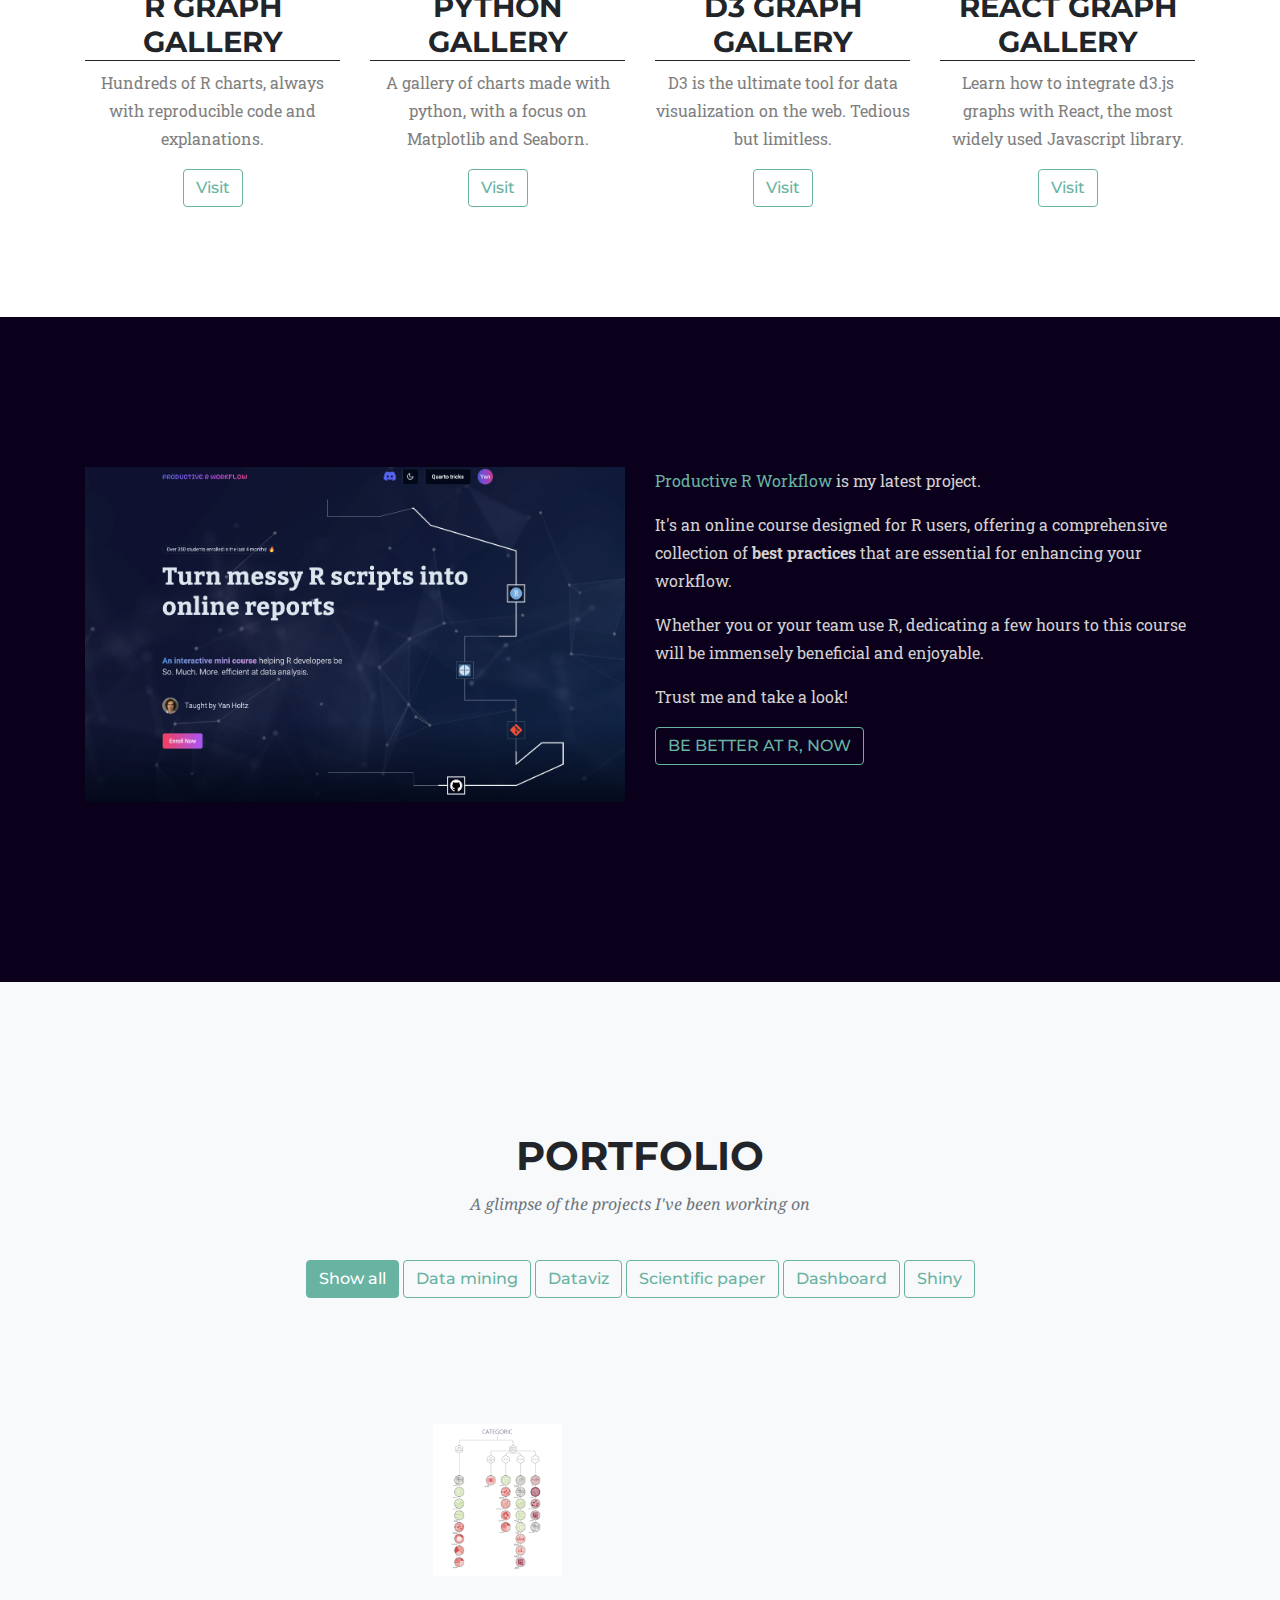
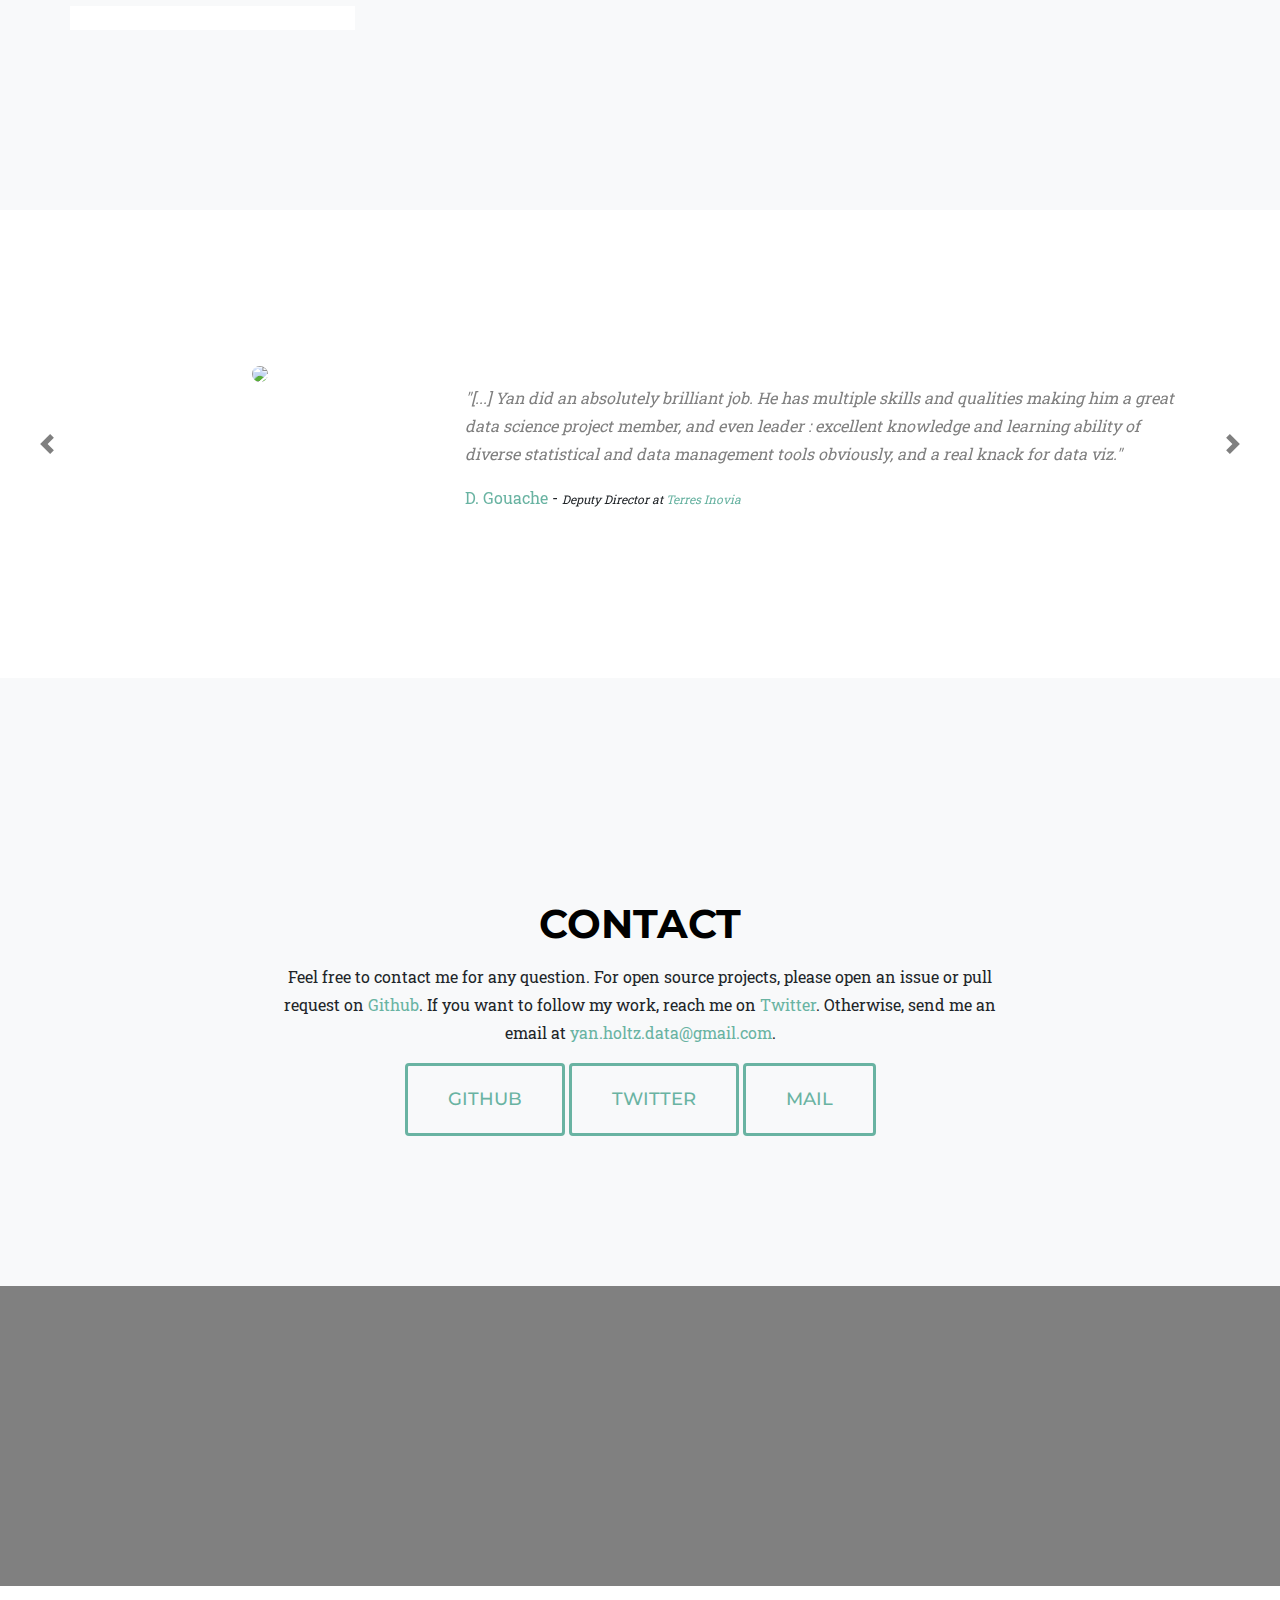
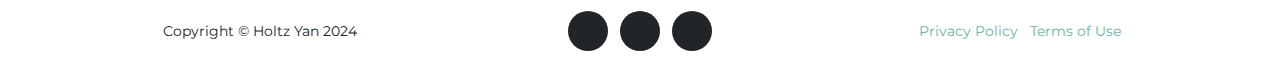
==== commit 7e1005d4: "update modals" ====
--- a/index.html
+++ b/index.html
@@ -142,7 +142,7 @@
         </li>
       </ul>
       <br><br>
-      <p>👋 Hi! I'm a <b>senior software engineer</b> specializing
+      <p>👋 Hi! I'm a freelance <b>senior software engineer</b> specializing
         in <b>data visualization</b>. I worked for prestigious research centers
         and top-tier companies. I've also developed extensive <b>educational content</b> that you might benefit from. ❤️</p>
       <a class="btn btn-primary btn-xl text-uppercase js-scroll-trigger" href="#blog">subscribe</a>
@@ -286,34 +286,25 @@
 
       <div class="row">
 
-        <div class="col-lg-3 text-center">
+        <div class="col-lg-4 text-center">
           <a data-toggle="modal" href="#serviceTalking"><i class="fa fa-users services-logo"></i></a>
           <a data-toggle="modal" href="#serviceTalking">
             <h4>Talking</h4>
           </a>
-          <p>I'm often invited to talk about programming and data visualization and ❤️ it.</p>
+          <p>Hire me to talk about programming or data visualization. I ❤️ it!</p>
           <a data-toggle="modal" href="#serviceTalking" style="font-size: 23px">+</a>
         </div>
 
-        <div class="col-lg-3 text-center">
-          <a data-toggle="modal" href="#dataMining"><i class="fa fa-search services-logo"></i></a>
-          <a data-toggle="modal" href="#dataMining">
-            <h4>Data Mining</h4>
-          </a>
-          <p>Data exploration, application of statistical methods, reproducible data analysis.</p>
-          <a data-toggle="modal" href="#dataMining" style="font-size: 23px">+</a>
-        </div>
-
-        <div class="col-lg-3 text-center">
-          <a data-toggle="modal" href="#dataViz"><i class="fa fa-bar-chart services-logo"></i></a>
-          <a data-toggle="modal" href="#dataViz">
-            <h4>Dataviz</h4>
-          </a>
-          <p>Creation of static and interactive dataviz and dashboards, review of scientific figures.</p>
-          <a data-toggle="modal" href="#dataViz" style="font-size: 23px">+</a>
-        </div>
-
-        <div class="col-lg-3 text-center">
+        <div class="col-lg-4 text-center">
+          <a data-toggle="modal" href="#consulting"><i class="fa fa-bar-chart services-logo"></i></a>
+          <a data-toggle="modal" href="#consulting">
+            <h4>Consulting</h4>
+          </a>
+          <p>Need a custom interactive graph? Some R or React work? Creating beautiful reports with Quarto?</p>
+          <a data-toggle="modal" href="#consulting" style="font-size: 23px">+</a>
+        </div>
+
+        <div class="col-lg-4 text-center">
           <a href="teaching.html"><i class="fa fa-university services-logo"></i></a>
           <a href="teaching.html">
             <h4>Teaching & Training</h4>
@@ -1113,7 +1104,7 @@
 
   <!-- Data viz -->
   <center>
-    <div class="portfolio-modal modal fade" id="dataViz" tabindex="-1" role="dialog" aria-hidden="true">
+    <div class="portfolio-modal modal fade" id="consulting" tabindex="-1" role="dialog" aria-hidden="true">
       <div class="modal-dialog h-100">
         <div class="modal-content">
           <div class="close-modal" data-dismiss="modal">
@@ -1126,25 +1117,22 @@
               <div class="col-lg-10 mx-auto">
                 <div class="modal-body">
                   <i class="fa fa-bar-chart services-logo"></i>
-                  <h4>Data Visualization</h4>
-                  <p style="max-width: 600px">I'm a recognized expert in the field of dataviz. I've created several <a
-                      href="#website" target="_blank">websites</a> and given <a target="_blank"
-                      href="https://github.com/holtzy/Talk">talks</a> on this topic.</p>
+                  <h4>Consulting</h4>
+                  <p style="max-width: 600px">I'm a recognized expert in data visualization, occasionally taking on freelance projects to help clients elevate their data visualization to the next level.</p>
                   <div style="text-align: left">
                     <h6>I can help you with:</h6>
                     <hr>
                     <ul>
-                      <li>Creation and review of graphs for <u>scientific publication</u>.</li>
-                      <li>Development of <u>data application</u> using <code>R</code> and <code>Shiny</code>.</li>
-                      <li>Creation of custom <u>data visualization for the web</u> using <code>d3.js</code>.</li>
-                      <li><u>Dashboard</u> creation for real time data analysis.</li>
-                      <li>Visualization of <u>geospatial</u> data.</li>
+                      <li>Creation and review of graphs for <u>scientific publications</u>.</li>
+                      <li>Development of <u>data-centric applications</u> using <code>R Shiny</code>, <code>JavaScript</code>, and <code>React</code>.</li>
+                      <li>Design of custom <u>web-based data visualizations</u> using <code>d3.js</code>.</li>
                     </ul>
+
                     <br>
                     <h6>Example:</h6>
                     <hr>
                     <ul>
-                      <li>A <a href="https://holtzyan.shinyapps.io/the-nb-como-project/">website</a> describing
+                      <li>A <a href="https://holtzyan.shinyapps.io/the-nb-como-project/">Shiny App</a> describing
                         research results on mental disorders comorbidity.</li>
                       <li><a href="https://www.data-to-viz.com">Data to viz</a>: a decision tree leading to the most
                         appropriate chart type for your data.</li>
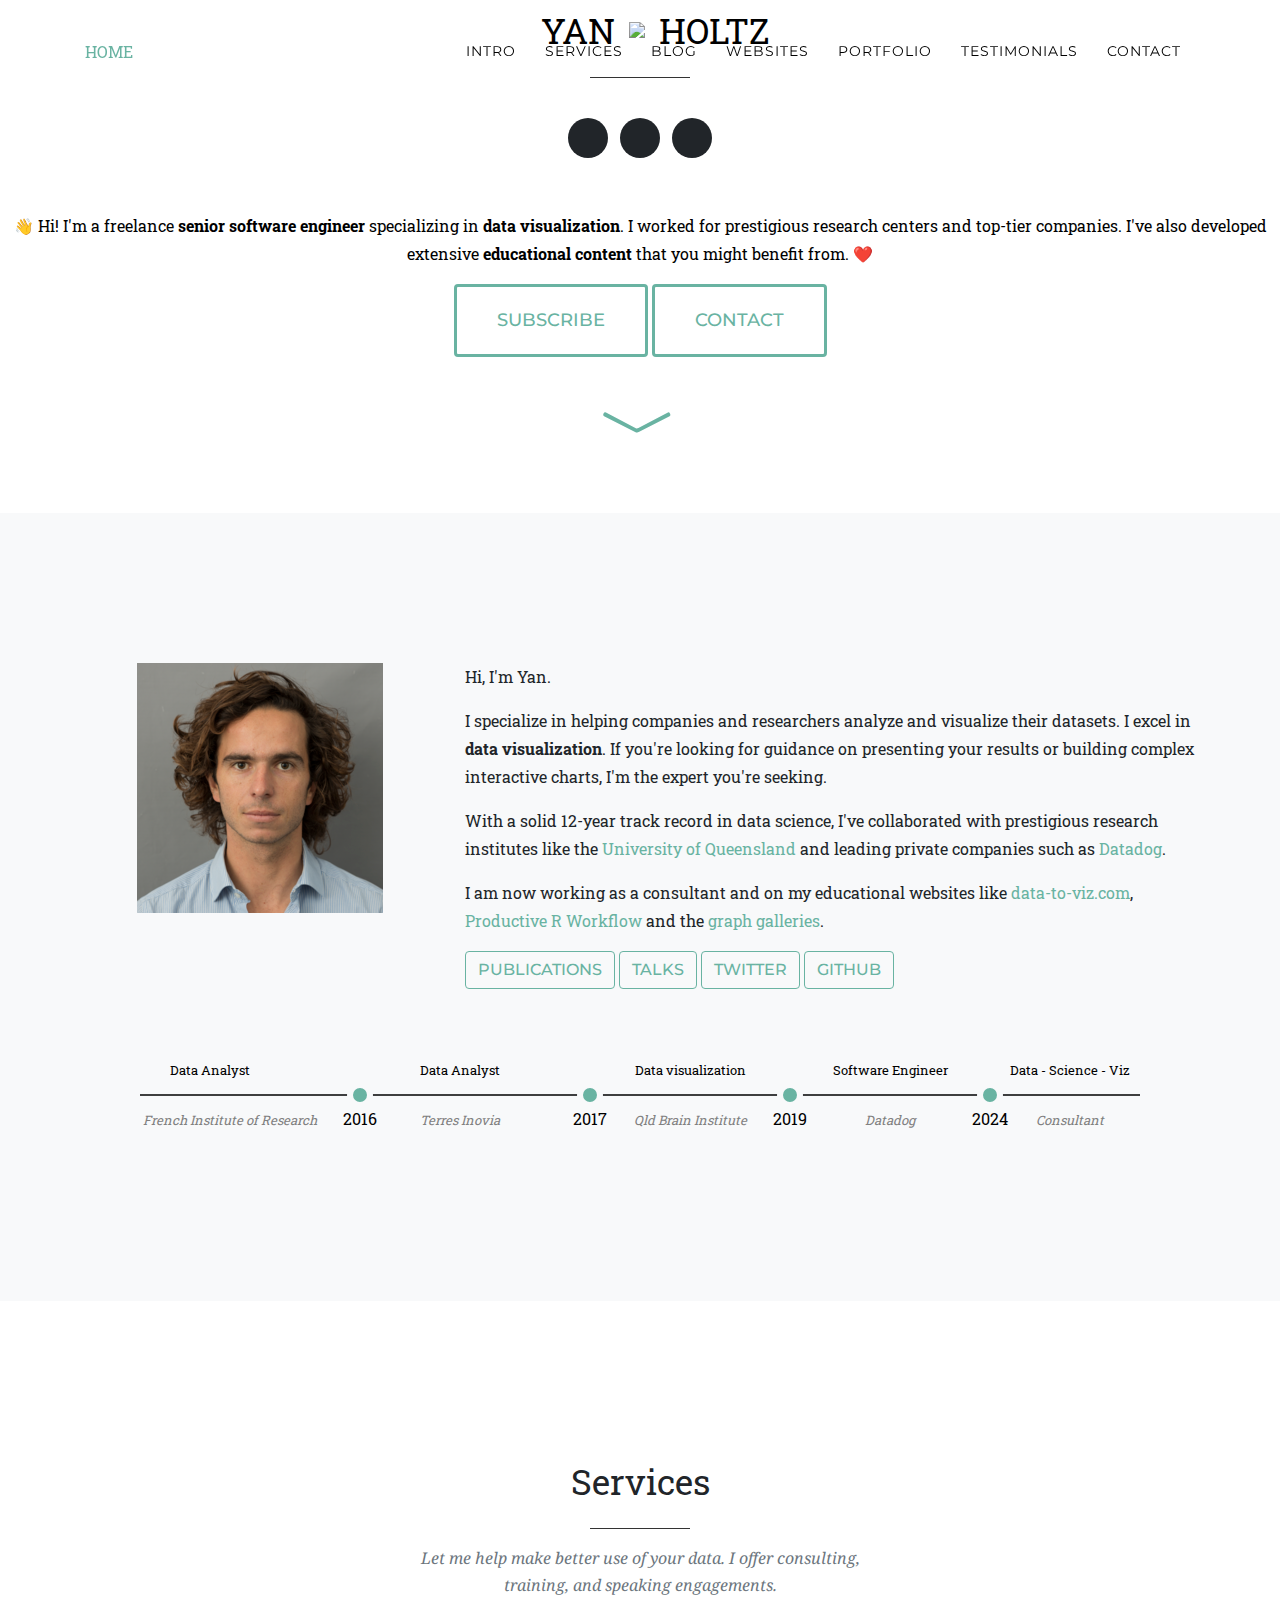
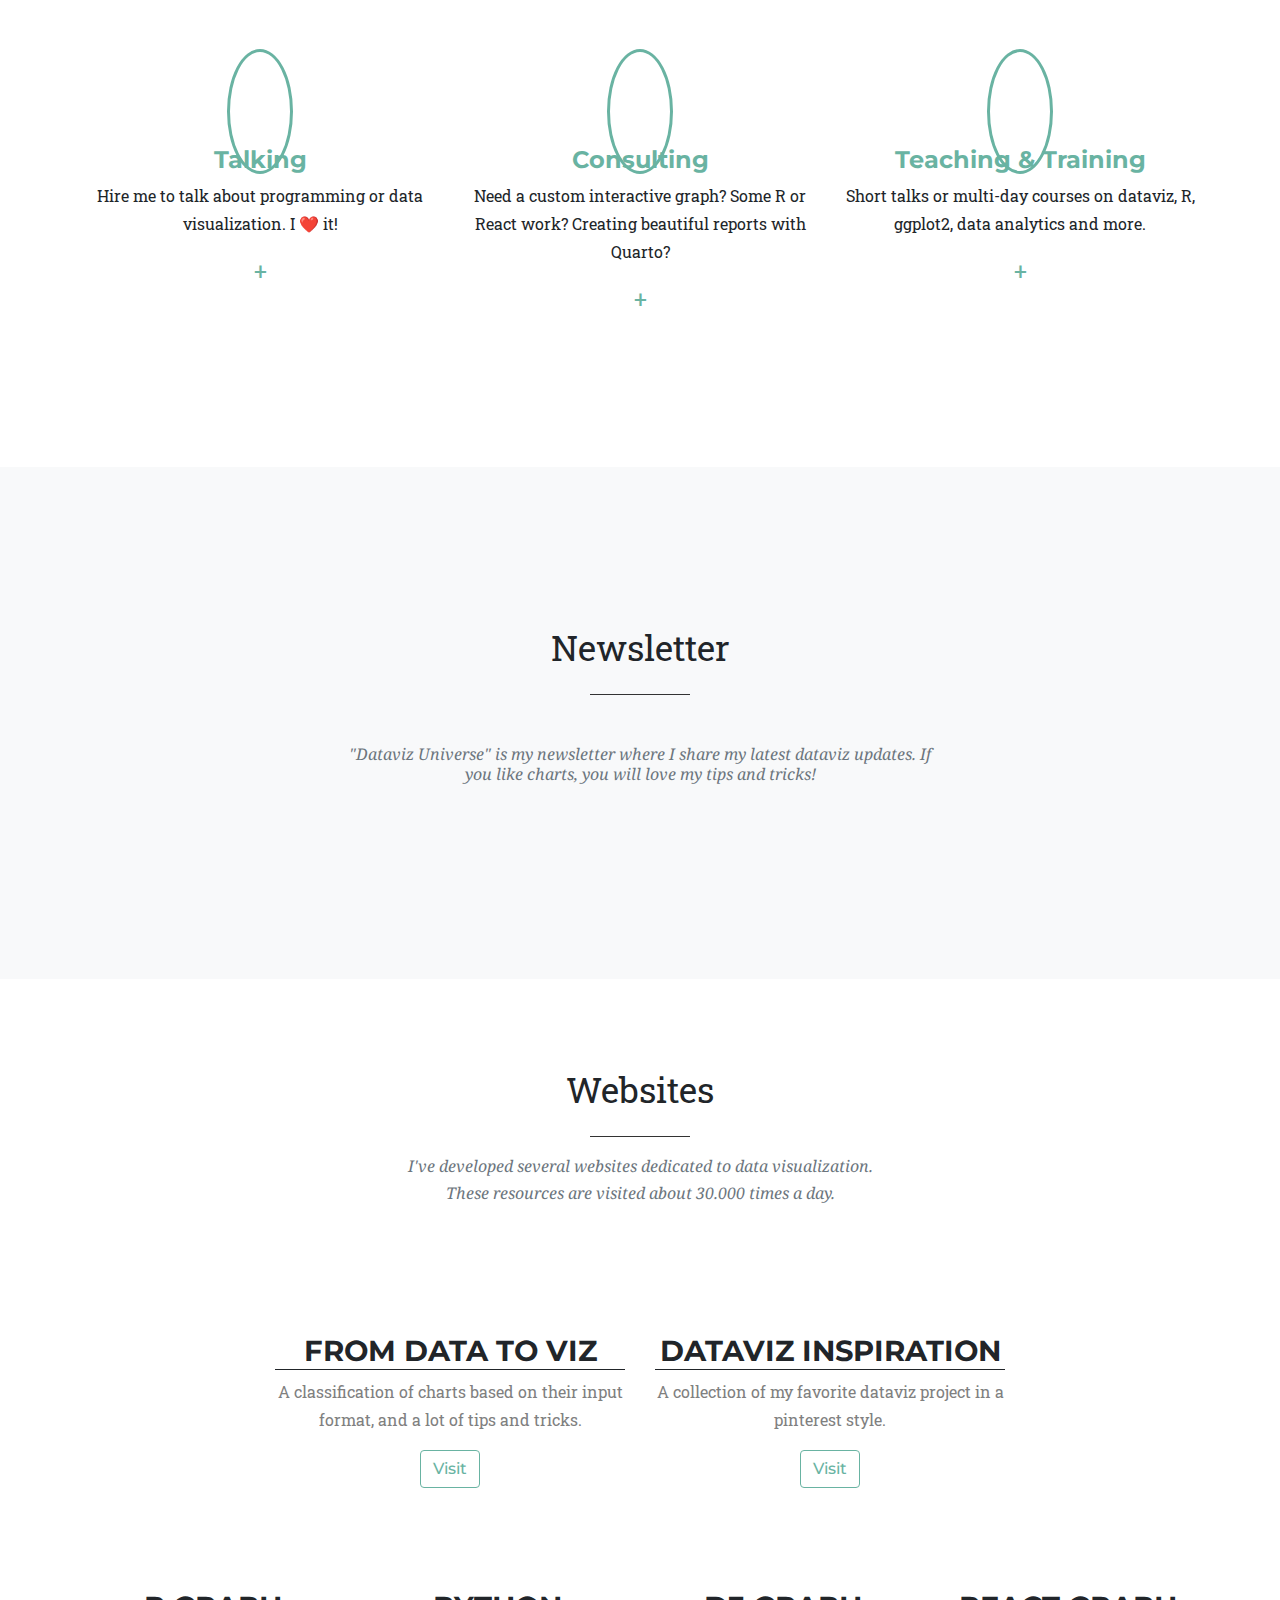
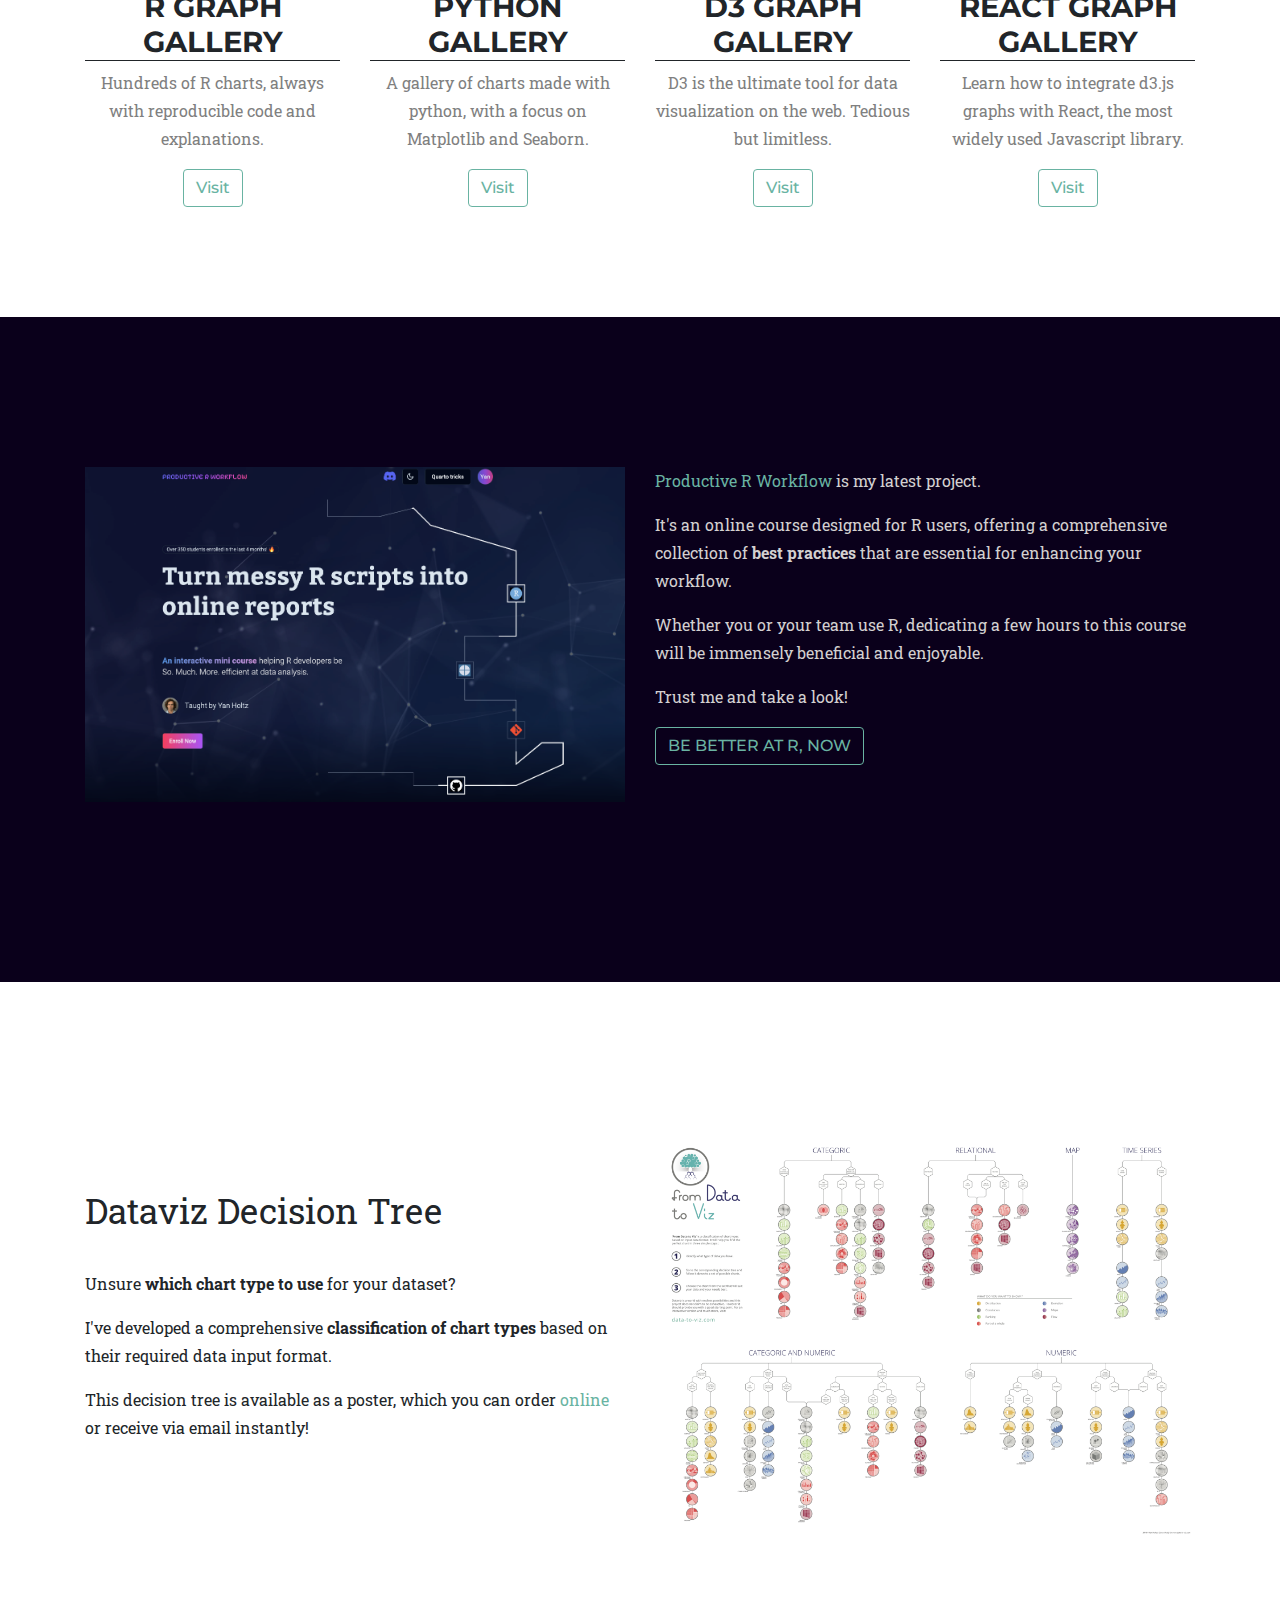
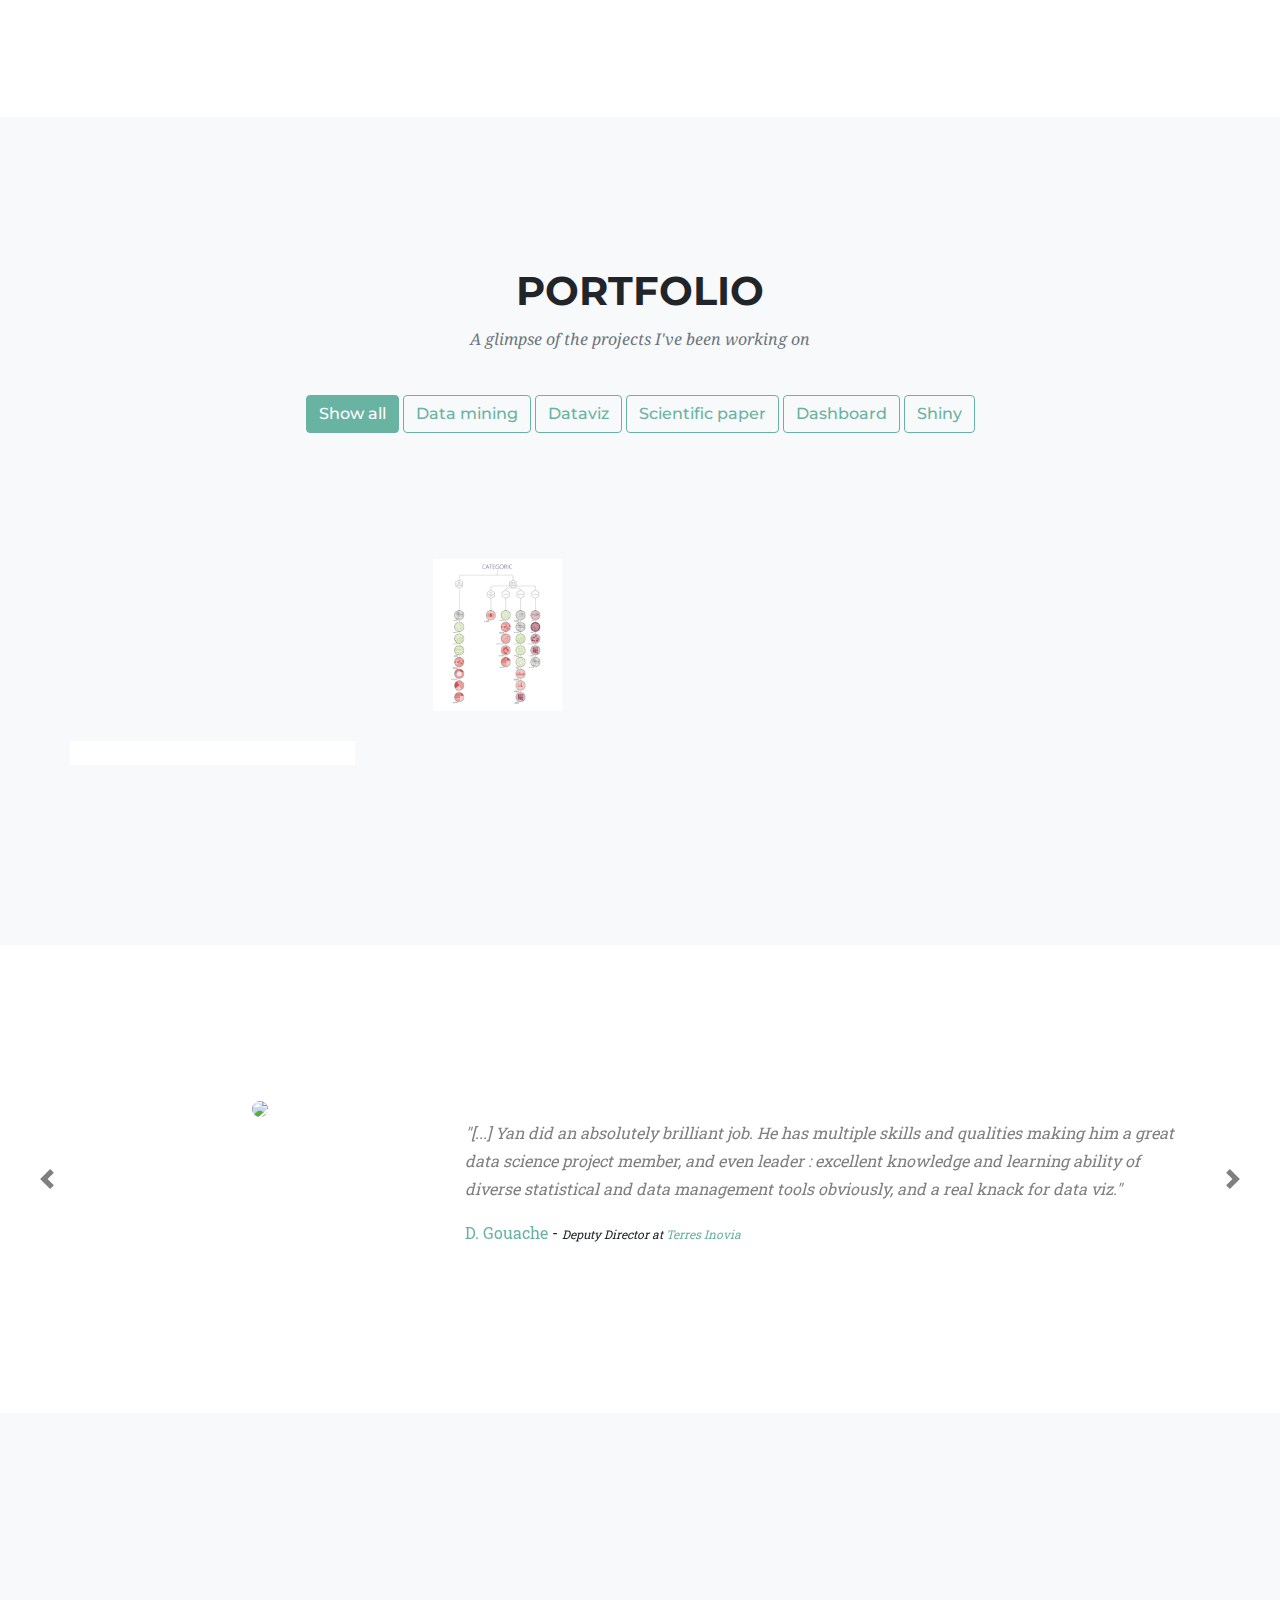
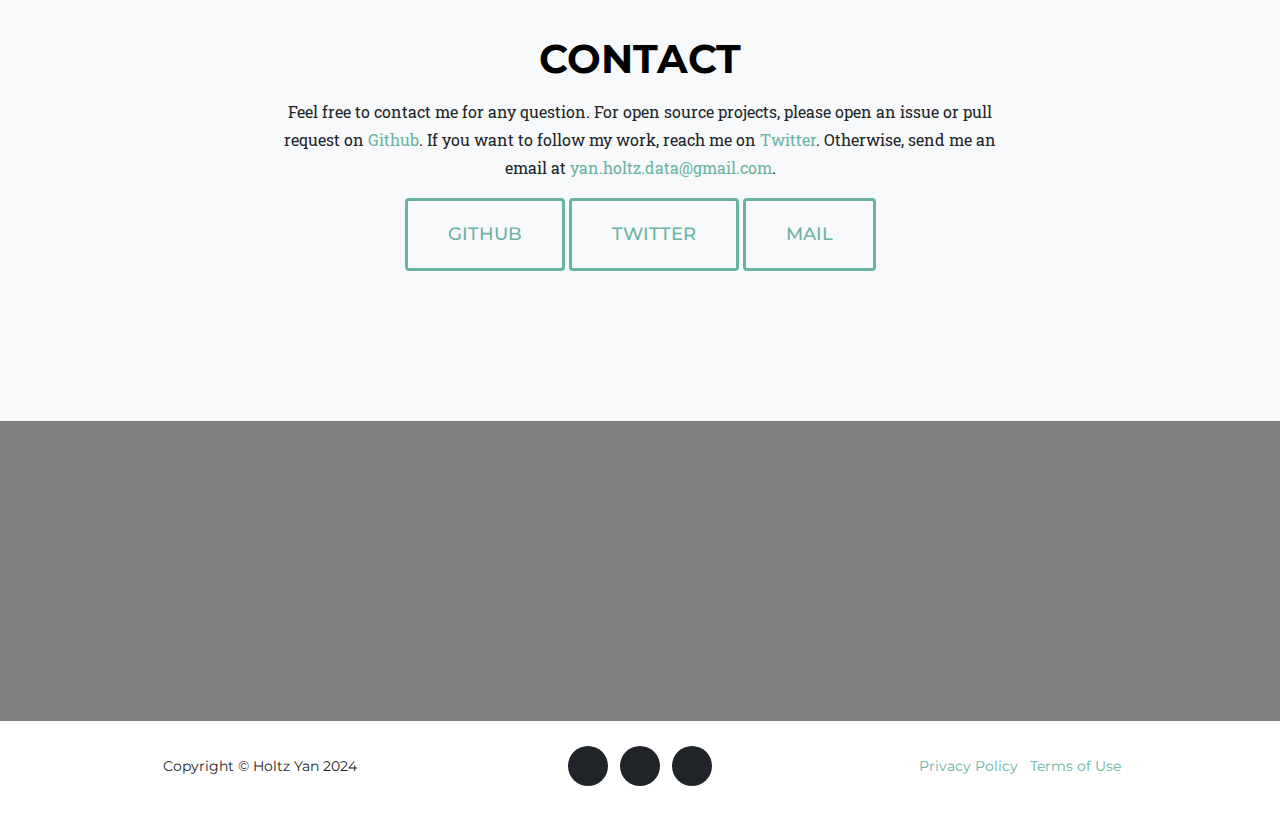
==== commit 60451edc: "add poster section" ====
--- a/index.html
+++ b/index.html
@@ -469,8 +469,7 @@
 
 
 
-  <!-- =======================  DESCRIPTION SECTION ======================= -->
-
+  <!-- =======================  PRODUCTIVE R WORKFLOW SECTION ======================= -->
   <section id="description" style="background-color: rgb(10, 0, 27)">
     <div class="container">
 
@@ -489,8 +488,37 @@
       </div>
     </div>
   </section>
-
-
+  <!-- ======================================================================= -->
+
+
+
+
+
+  <!-- =======================  POSTER DATA TO VIZ SECTION ======================= -->
+  <section id="description">
+    <div class="container">
+
+      <div class="row">
+        <div class="col-lg-6 text-center text-md-left">
+          <br/><br/>
+          <p id="website" style="display:inline; font-size: 35px">Dataviz Decision Tree </p>
+
+          <p><br/>Unsure <b>which chart type to use</b> for your dataset?</p>
+          <p>I've developed a comprehensive <b>classification of chart types</b> based on their required data input format.</p>
+          <p>This decision tree is available as a poster, which you can order <a href="https://www.data-to-viz.com/poster">online</a> or receive via email instantly!</p>
+          <div style="display: flex; width: 100%;">
+            <script async data-uid="0ecbe576ff" src="https://prodigious-trailblazer-3628.ck.page/0ecbe576ff/index.js"></script>
+          </div>
+        </div>
+
+        <div class="col-lg-6 text-center">
+          <img class="img-fluid" src="img/portfolio/poster_small.png" alt="Yan Holtz profile picture"
+            style="margin-bottom: 30px">
+        </div>
+
+      </div>
+    </div>
+  </section>
   <!-- ======================================================================= -->
 
 
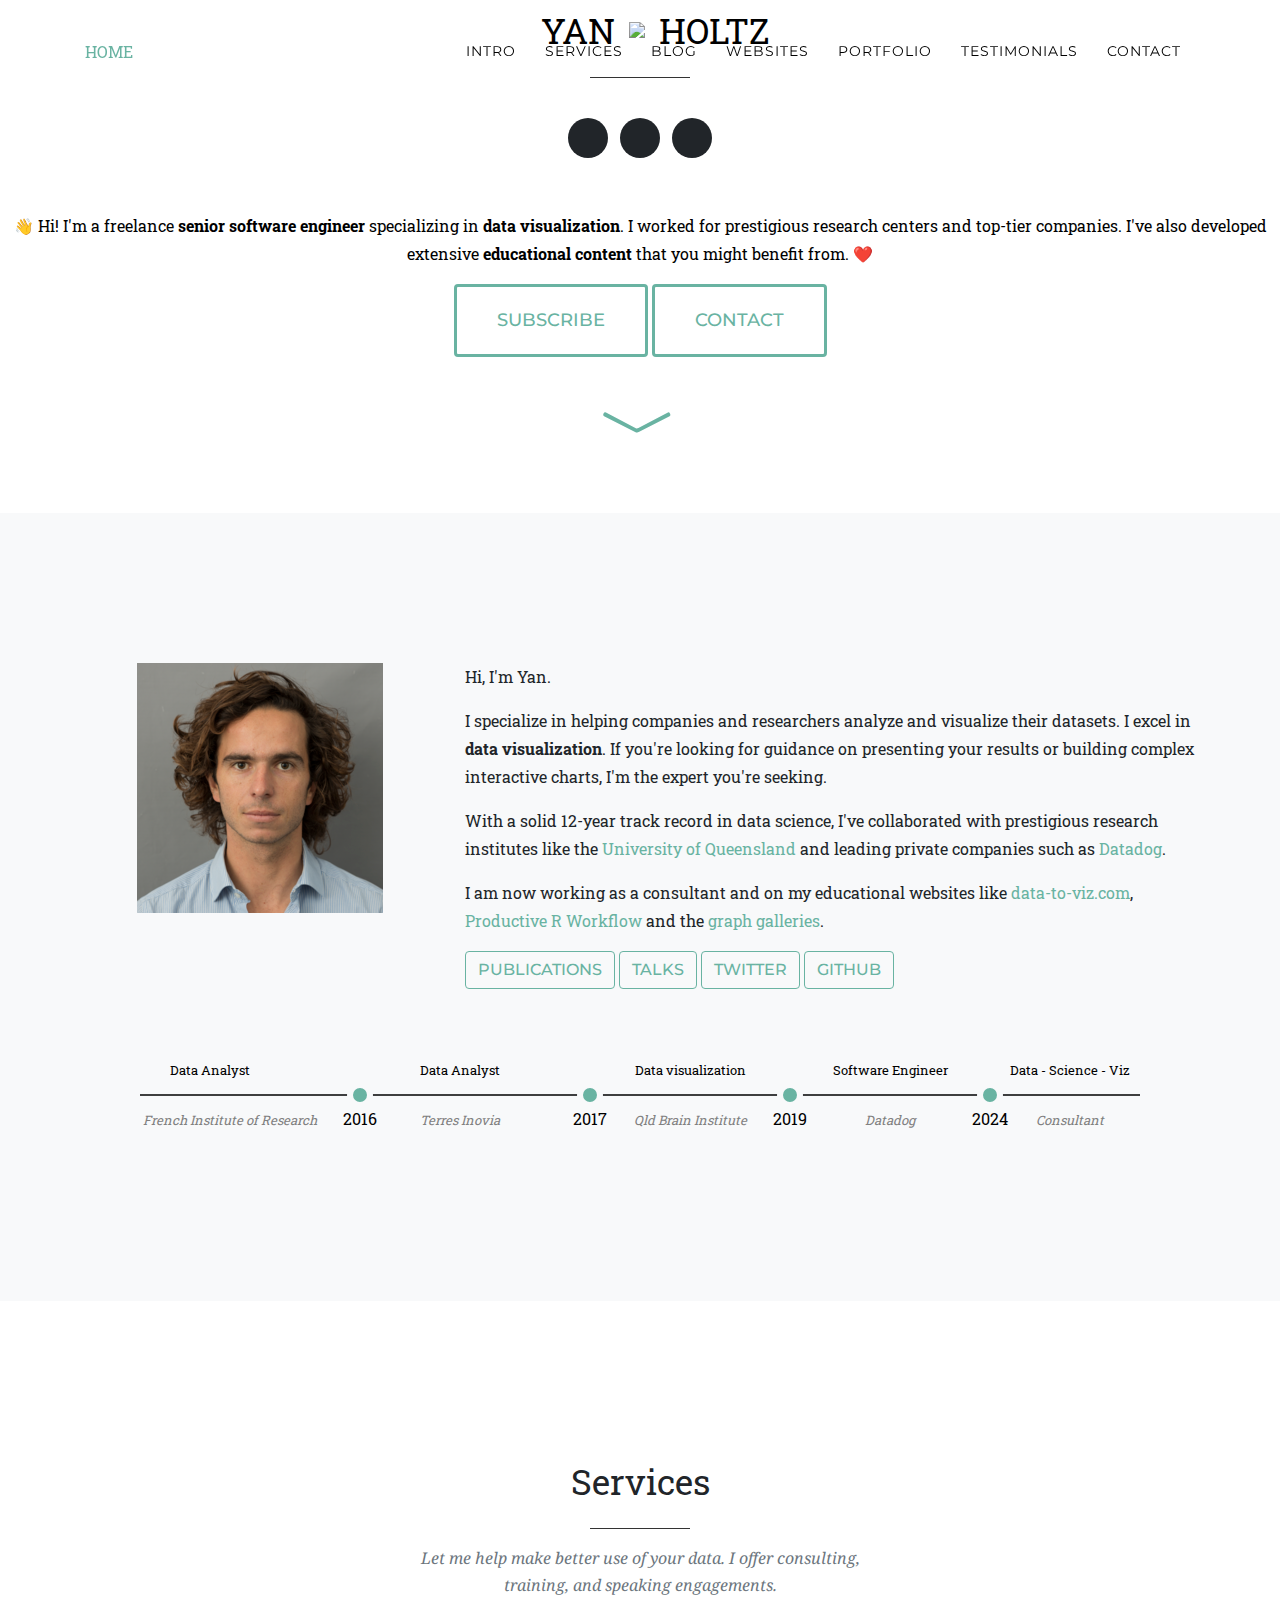
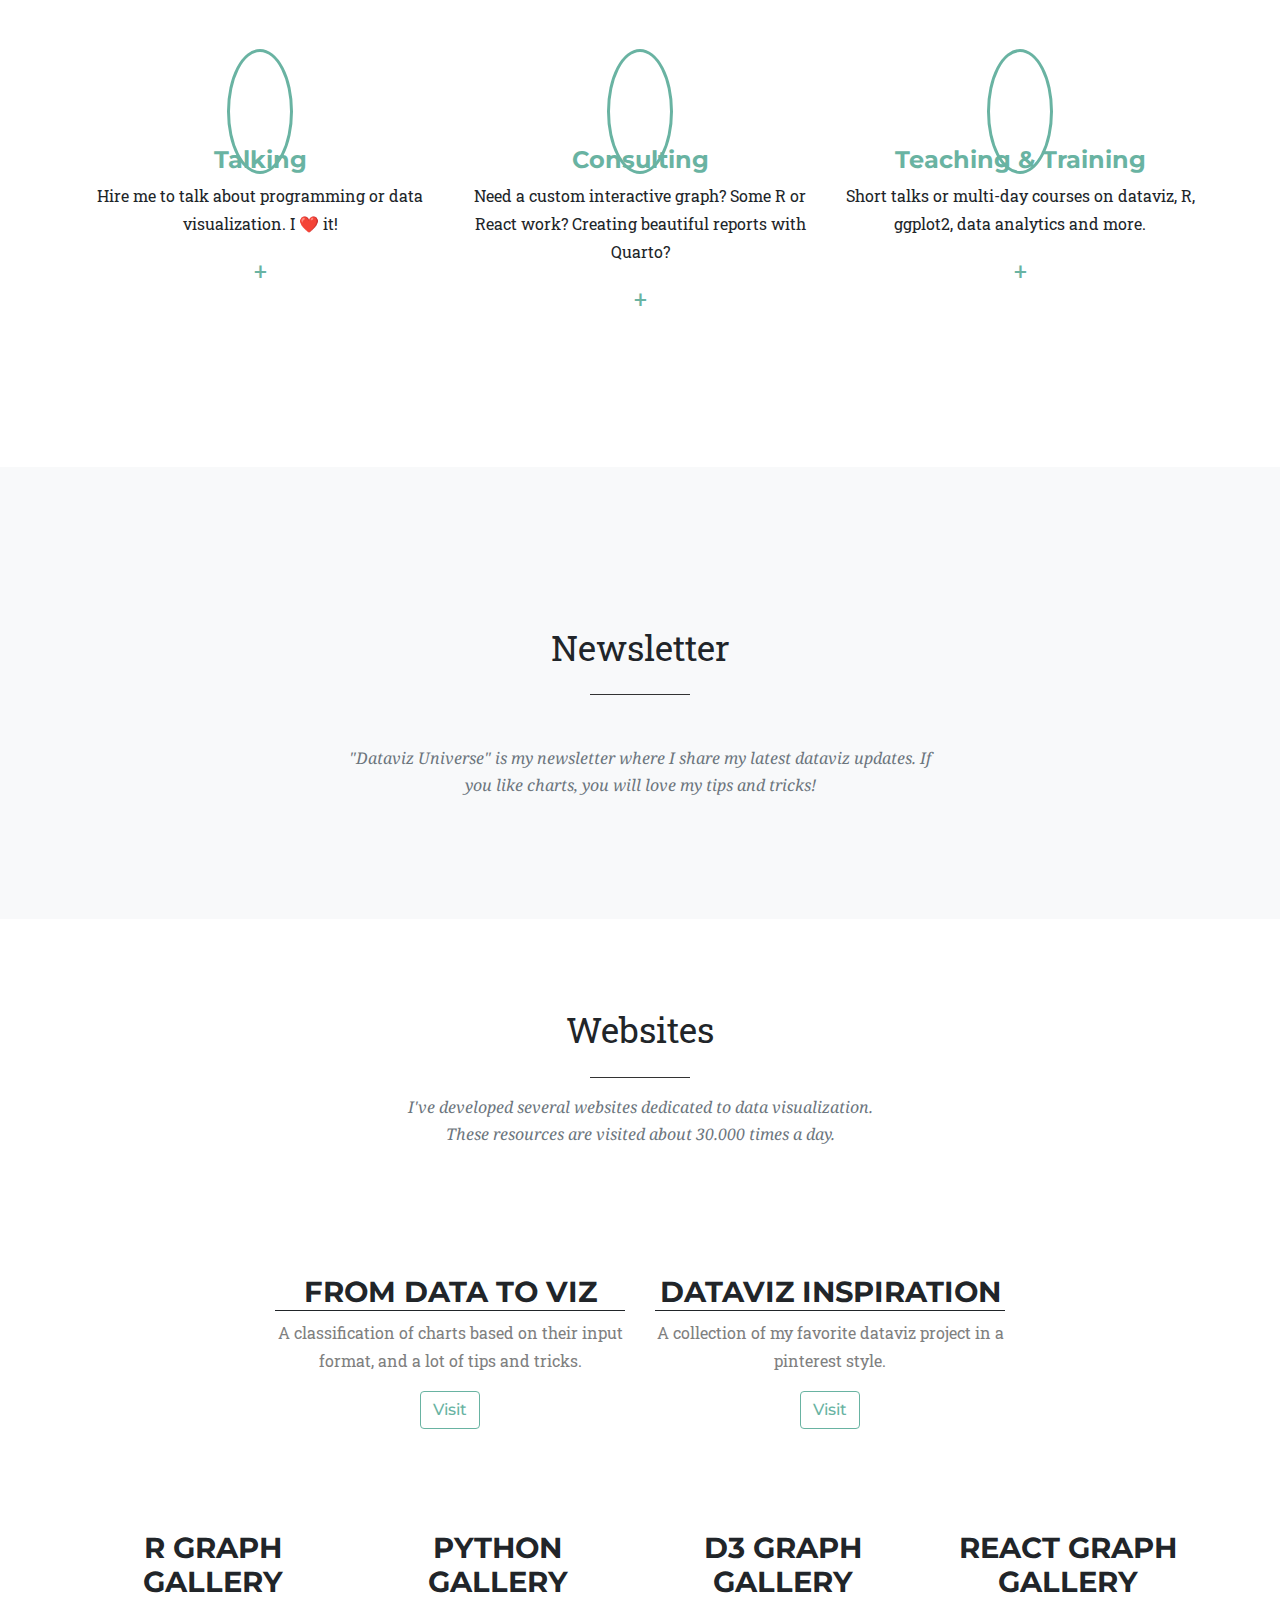
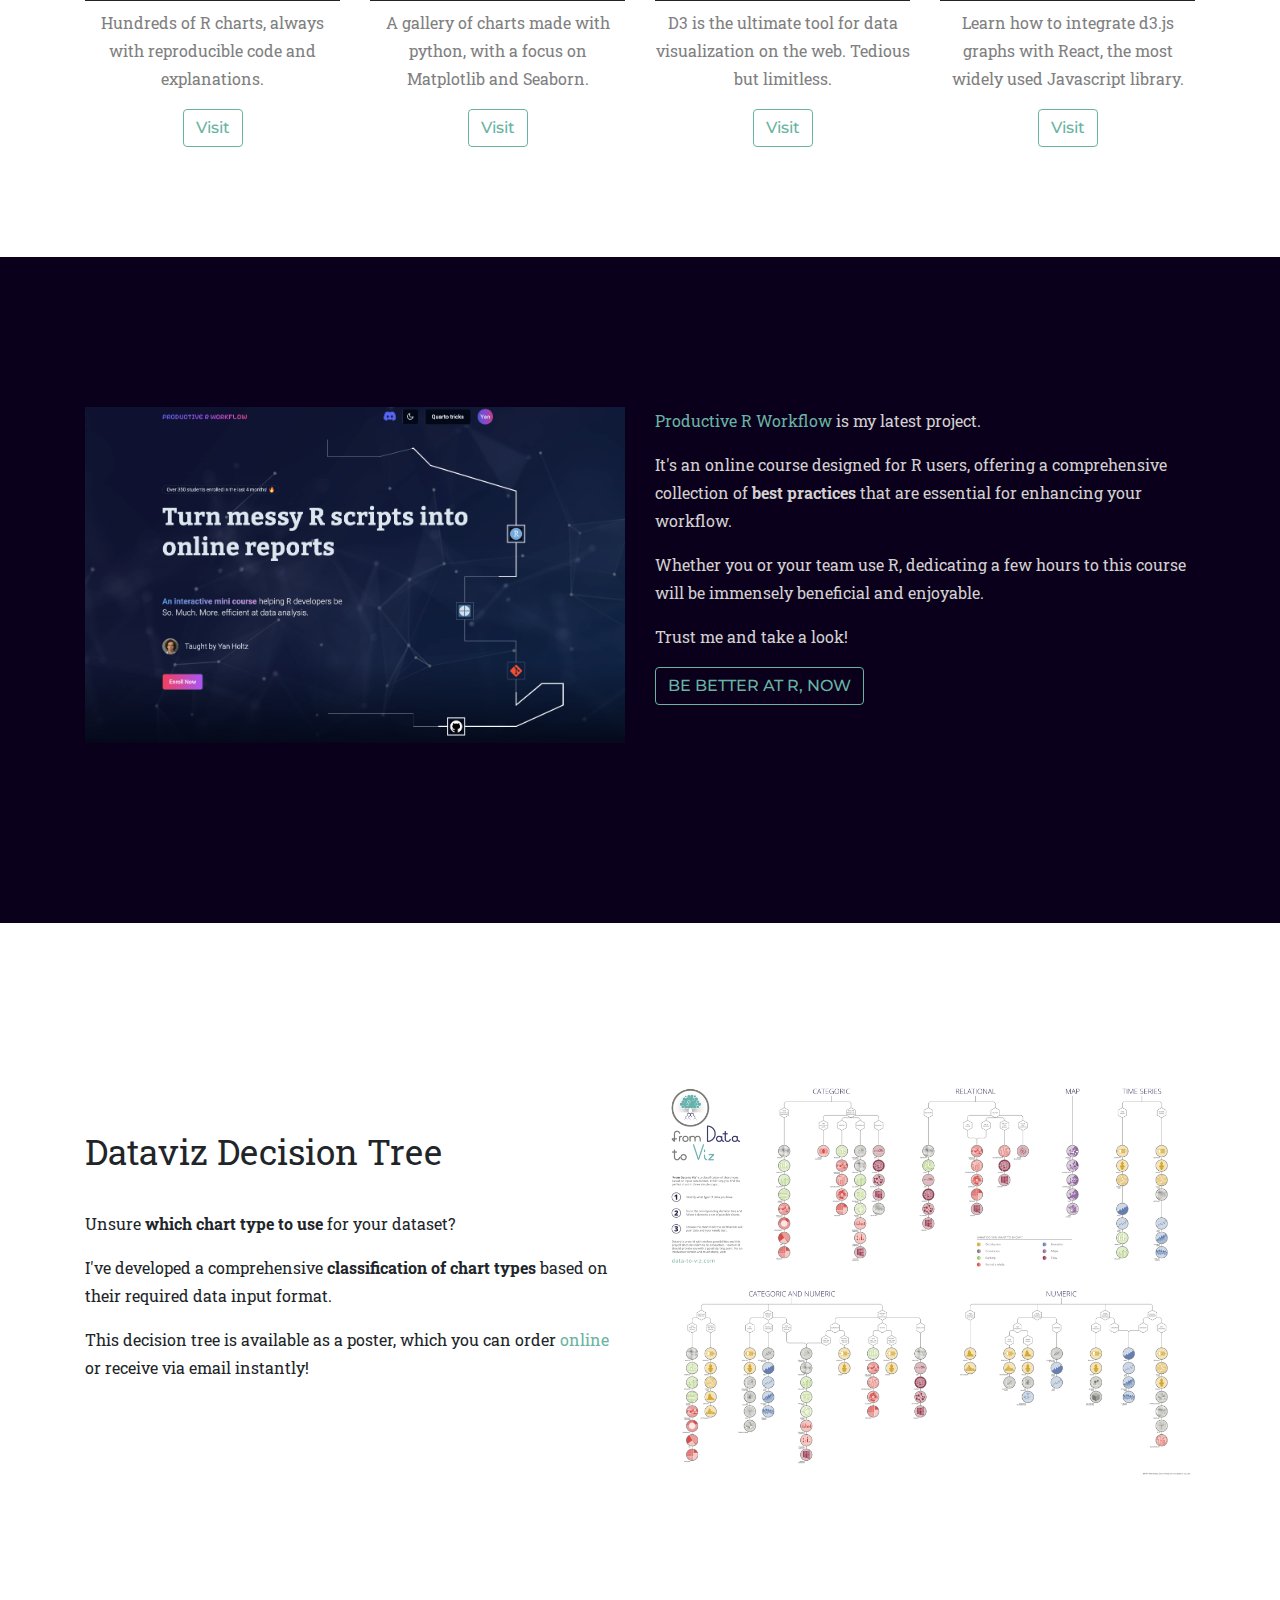
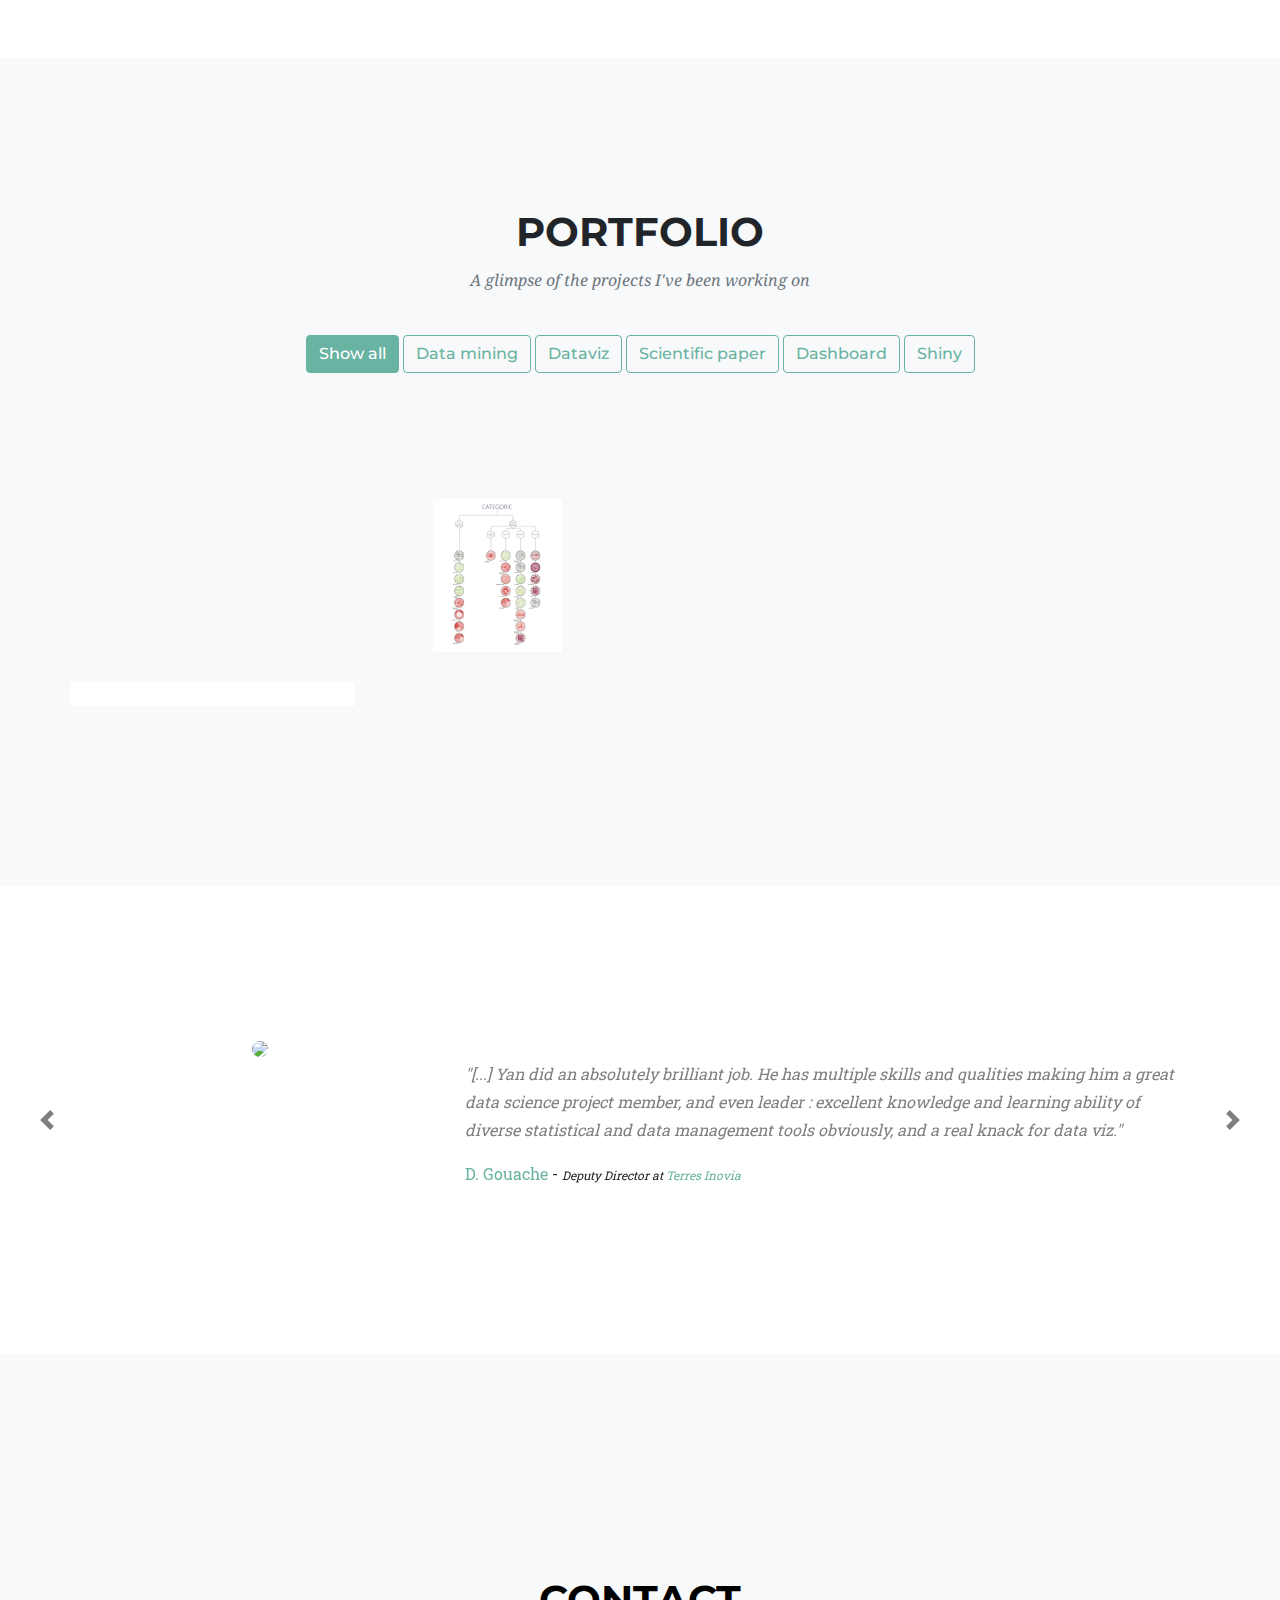
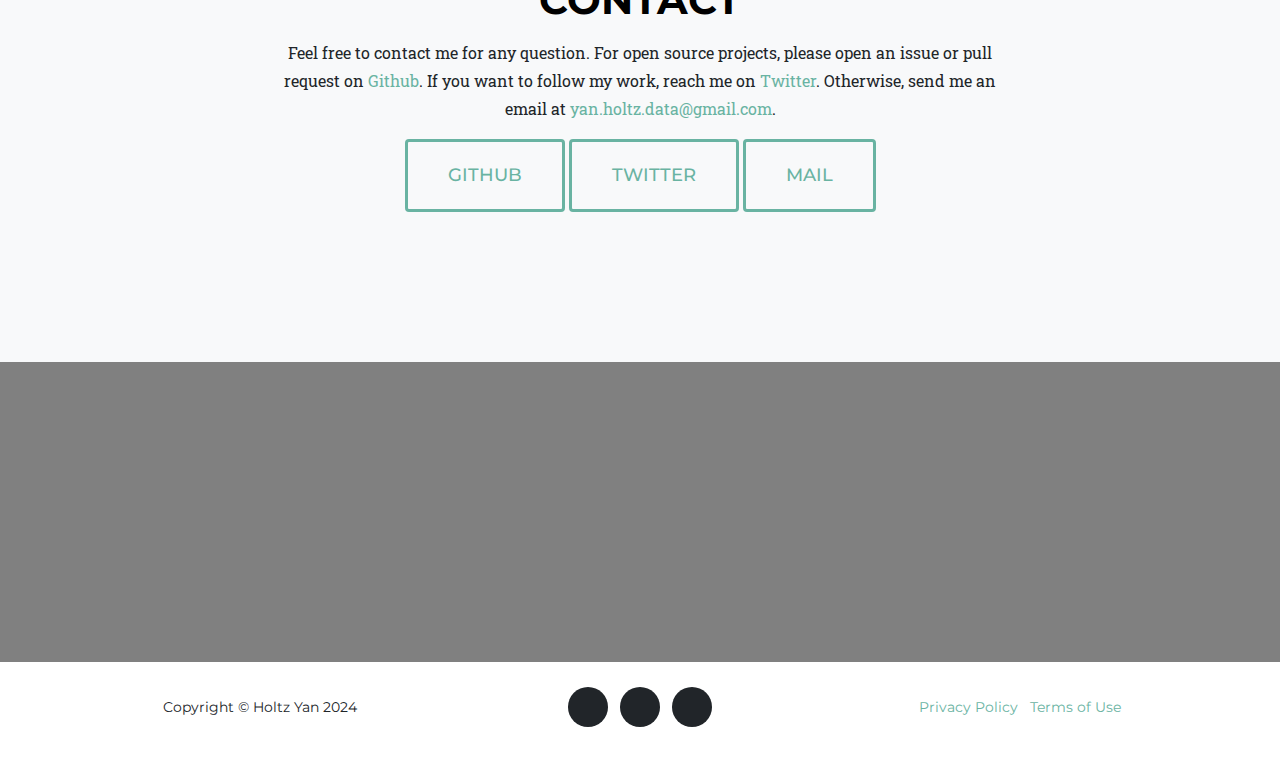
==== commit 42a849d0: "tweaks" ====
--- a/index.html
+++ b/index.html
@@ -331,7 +331,7 @@
 
 
   <!-- ======================== BLOG SECTION ============================ -->
-  <section id="blog" class="bg-light">
+  <section id="newsletter" class="bg-light">
     <div class="container">
       <div class="row">
         <div class="col-lg-12 text-center flex flex-col justify-content" style="padding-bottom: 3%; align-items: center;">
@@ -339,37 +339,27 @@
           <hr style="width: 100px; height: 1px; border:none;color:#333;background-color:#333;">
         </div>
         <div style="display: flex; justify-content: center; width: 100%;">
-          <h3 class="section-subheading text-muted text-center" style="max-width: 600px;">"Dataviz Universe" is my newsletter where I share my latest dataviz updates. If you like charts, you will love my tips and tricks!</h3>
+          <h3 class="section-subheading text-muted text-center" style="max-width: 600px; line-height: 27px; margin-bottom: -30px;">"Dataviz Universe" is my newsletter where I share my latest dataviz updates. If you like charts, you will love my tips and tricks!</h3>
         </div>
         <div style="display: flex; justify-content: center; width: 100%;">
           <script async data-uid="0ecbe576ff" src="https://prodigious-trailblazer-3628.ck.page/0ecbe576ff/index.js"></script>
         </div>
-<!--
-        <div class="col-lg-12 text-left" style="padding-bottom: 4%">
-          <a href="blog/dataToViz.html">
-            <p class="blogtitle">From Data to Viz - A classification of chart types based on input data format</p>
-          </a>
-          <p class="blogfeature">July 2018 - 6 minutes read</p>
-          <p class="blogtext">I’m delighted to announce a new dataviz project called <a
-              href="https://www.data-to-viz.com">Data to Viz</a>. It is a classification of chart types based on input
-            data format. It comes in the form of a decision tree leading to a set of potentially appropriate
-            visualizations to represent the dataset.<span class="blogreadmore"> - <a href="blog/dataToViz.html">Read
-                more</a></span></p>
-        </div>
-
-        <div class="col-lg-12 text-left" style="padding-bottom: 4%">
-          <p class="blogtitle">Pimp my RMD - A collection of tips for R Markdown</p>
-          <p class="blogfeature">July 2018 - 2 minutes read</p>
-          <p class="blogtext">R markdown creates interactive reports from R code. I’ve created a document that provides
-            a few tips I use on a daily basis to improve the appearance of my html outputs (my memory aid). This
-            document is built using R Markdown and hosted on Github.<span class="blogreadmore"> - Read more</span></p>
-        </div> -->
-
-        <!-- <div class="col-lg-12 text-left" style="padding-bottom: 3%">
-          <a class="btn btn-primary btn-xl text-uppercase" href="blog.html">See All</a>
-          <a class="btn btn-primary btn-xl text-uppercase" href="https://www.r-bloggers.com">R Blogger</a>
-        </div> -->
-
+
+        <!-- Row 2 = all the testimonials -->
+        <div style="overflow: hidden; width: 100%">
+          <script
+            src="https://widget.senja.io/widget/dbec7d0e-ac9b-4289-a216-ffef590a6039/platform.js"
+            type="text/javascript"
+            async
+          ></script>
+          <div
+            class="senja-embed"
+            data-id="dbec7d0e-ac9b-4289-a216-ffef590a6039"
+            data-mode="shadow"
+            data-lazyload="false"
+            style="display: block"
+          ></div>
+        </div>
 
       </div>
     </div>
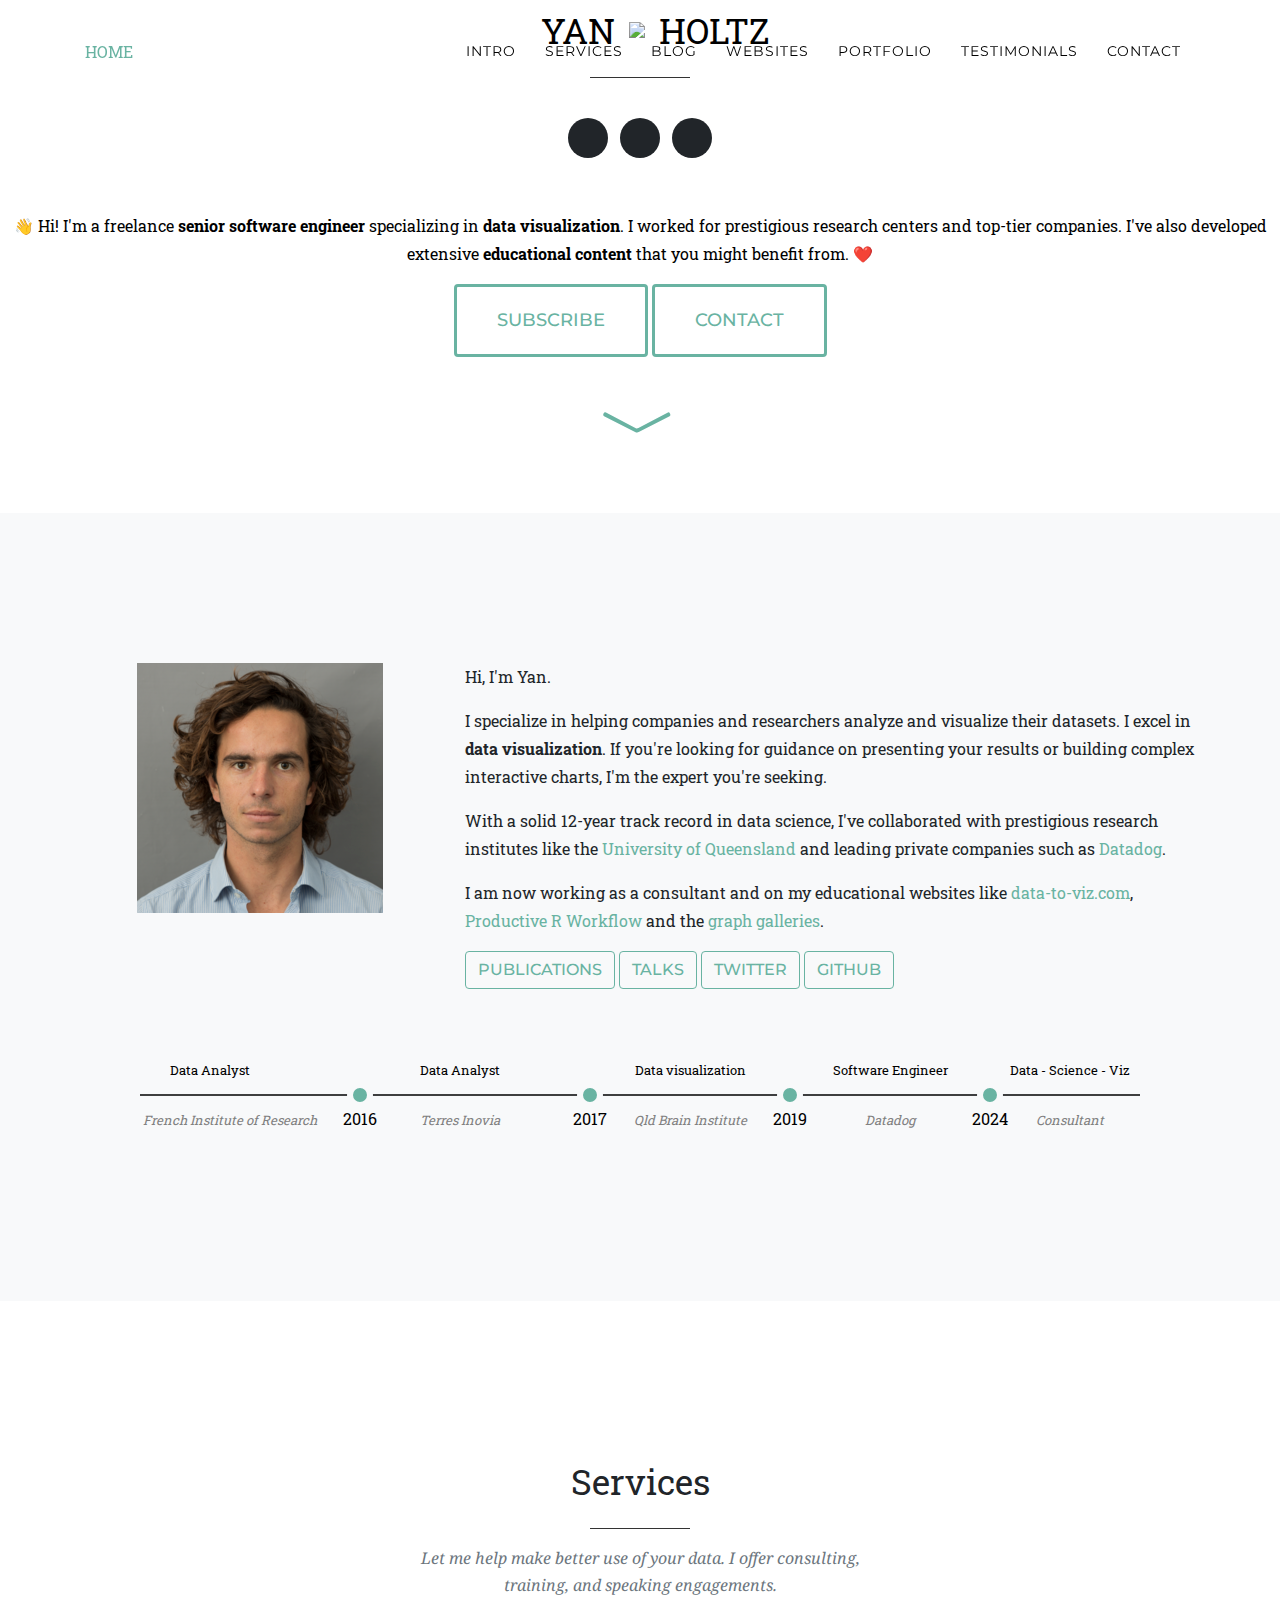
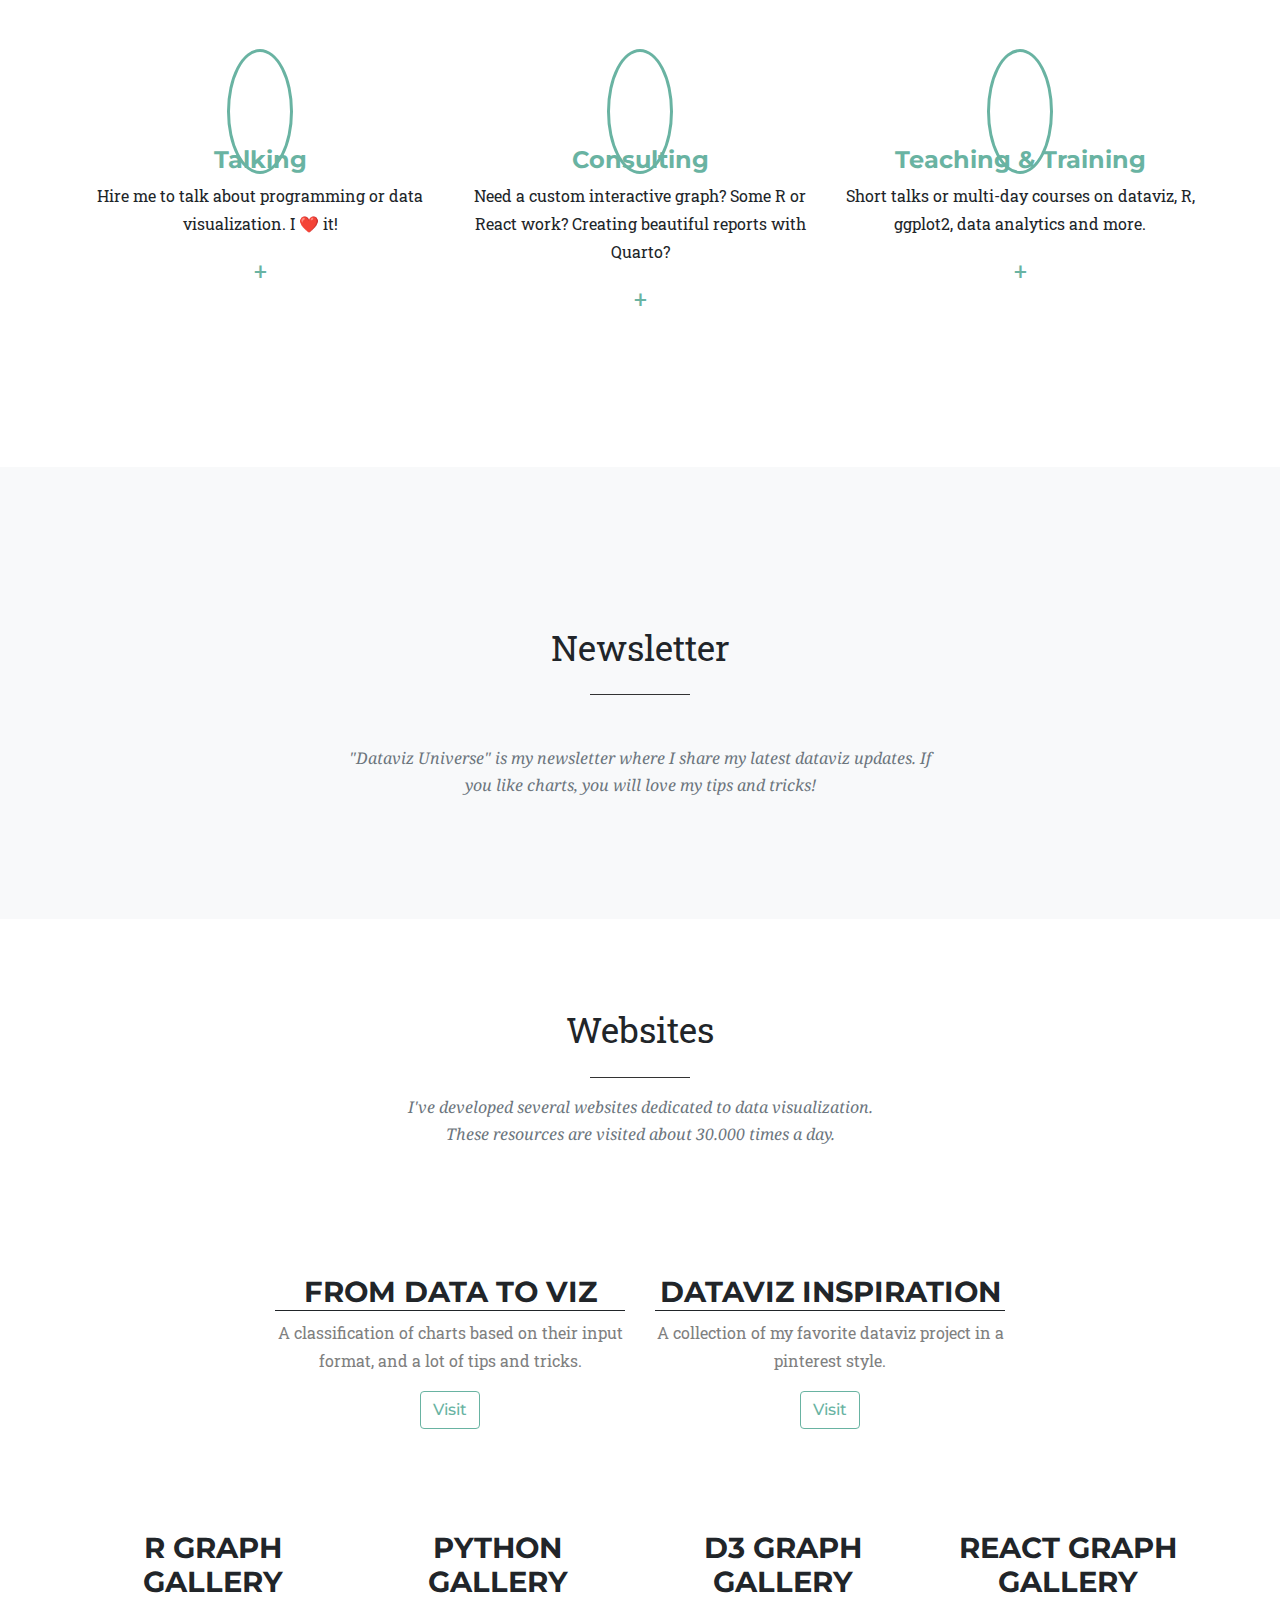
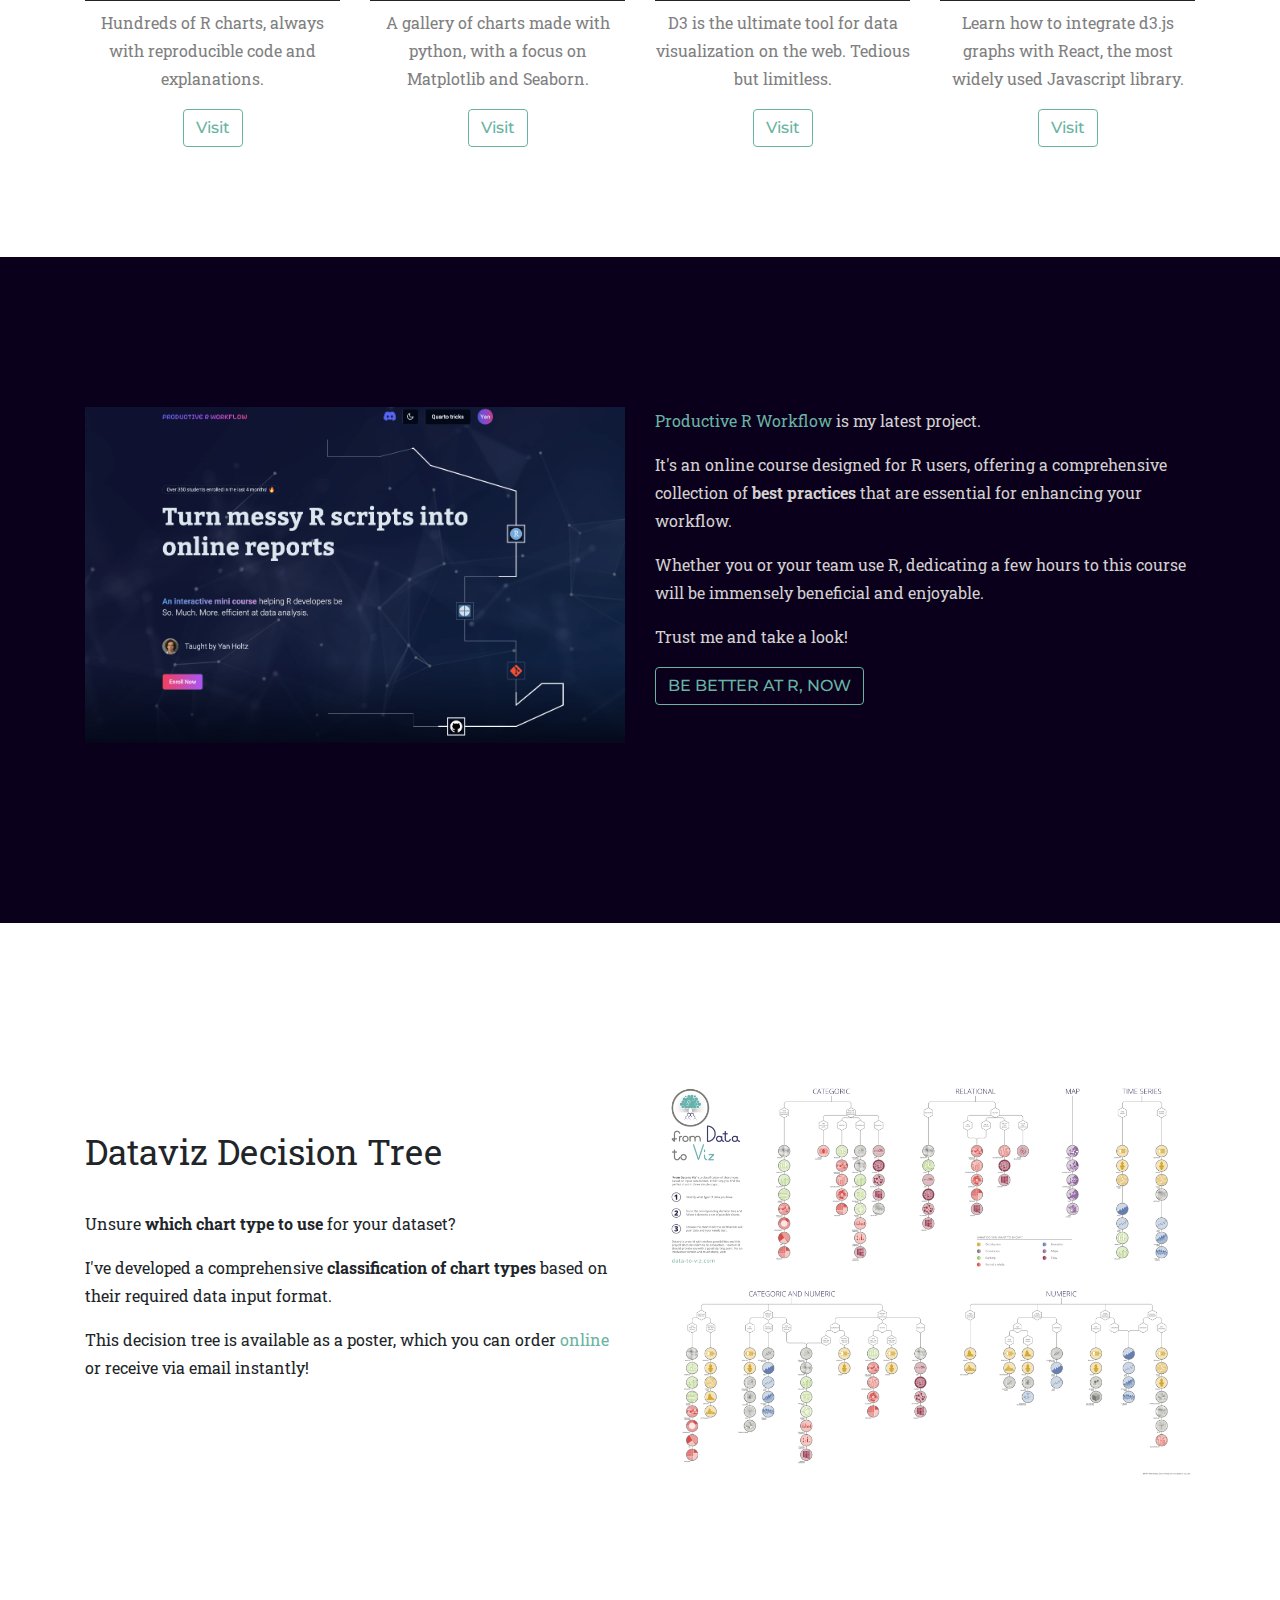
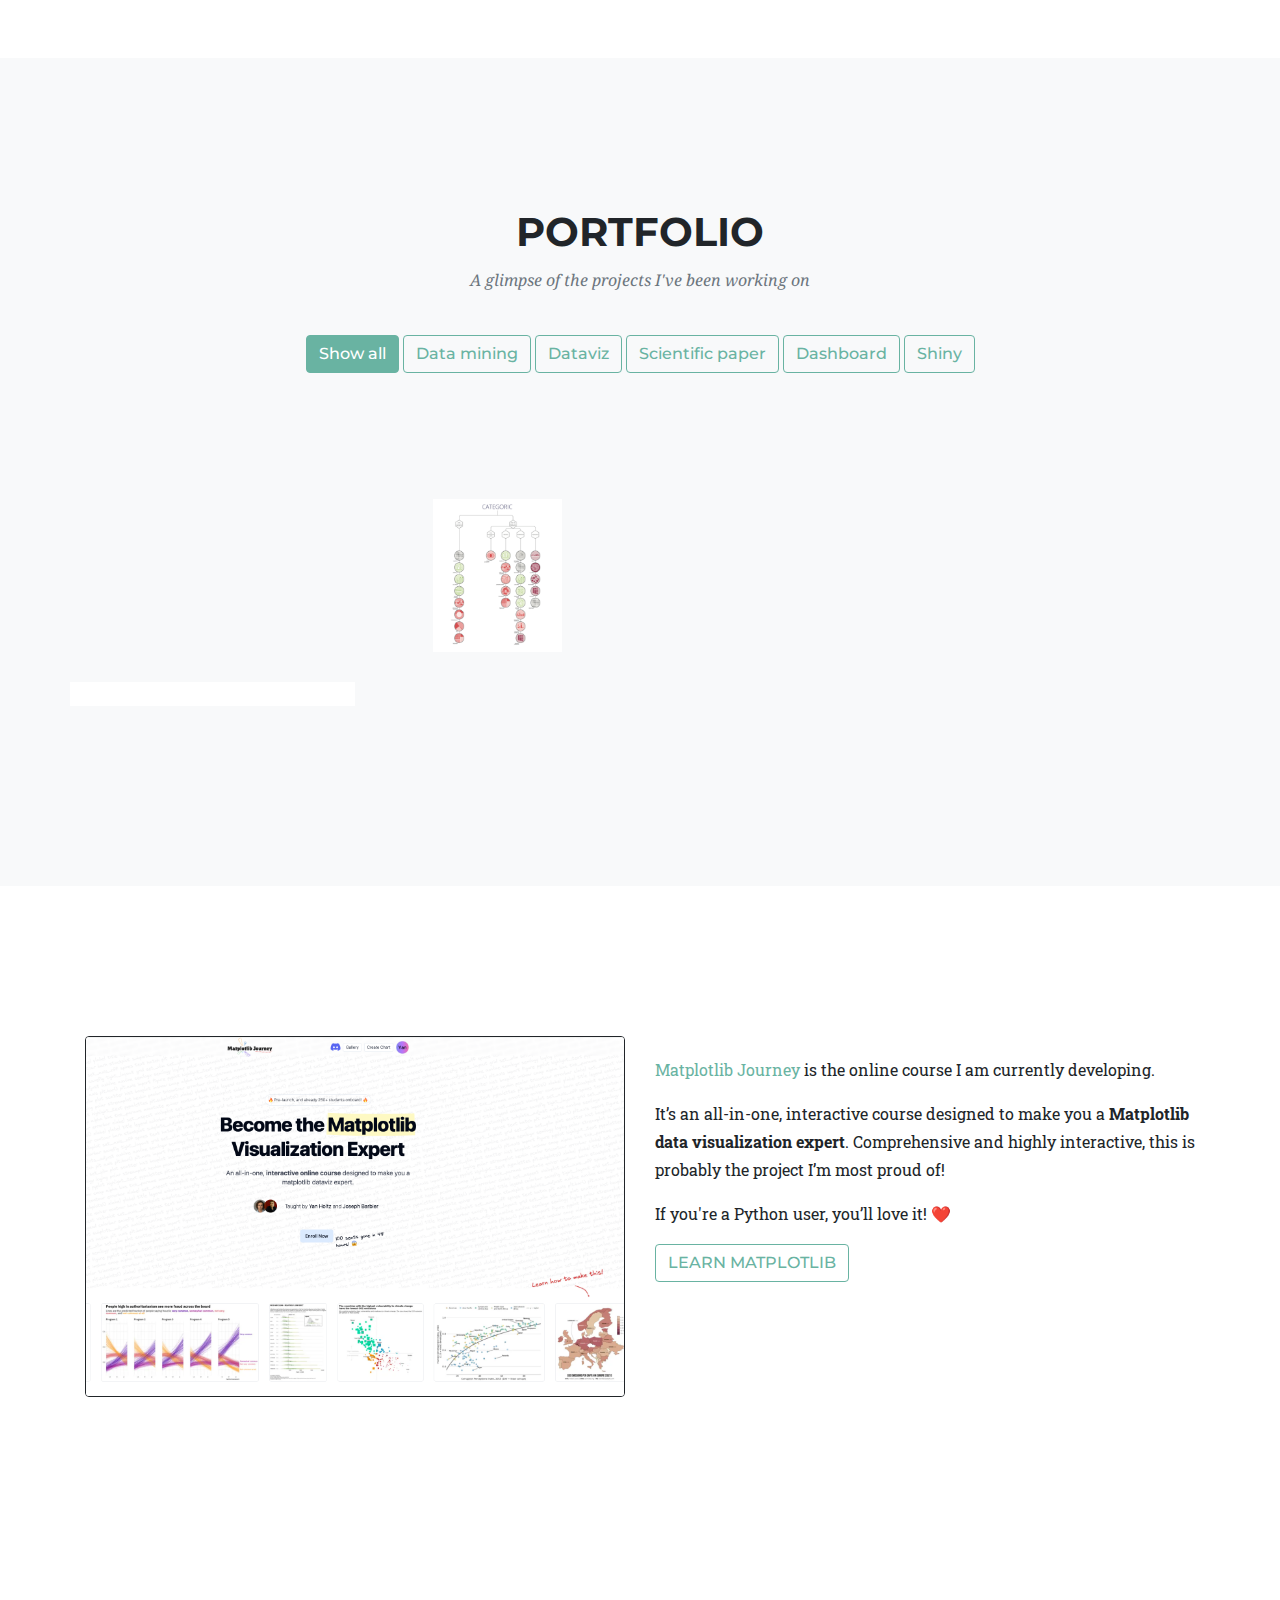
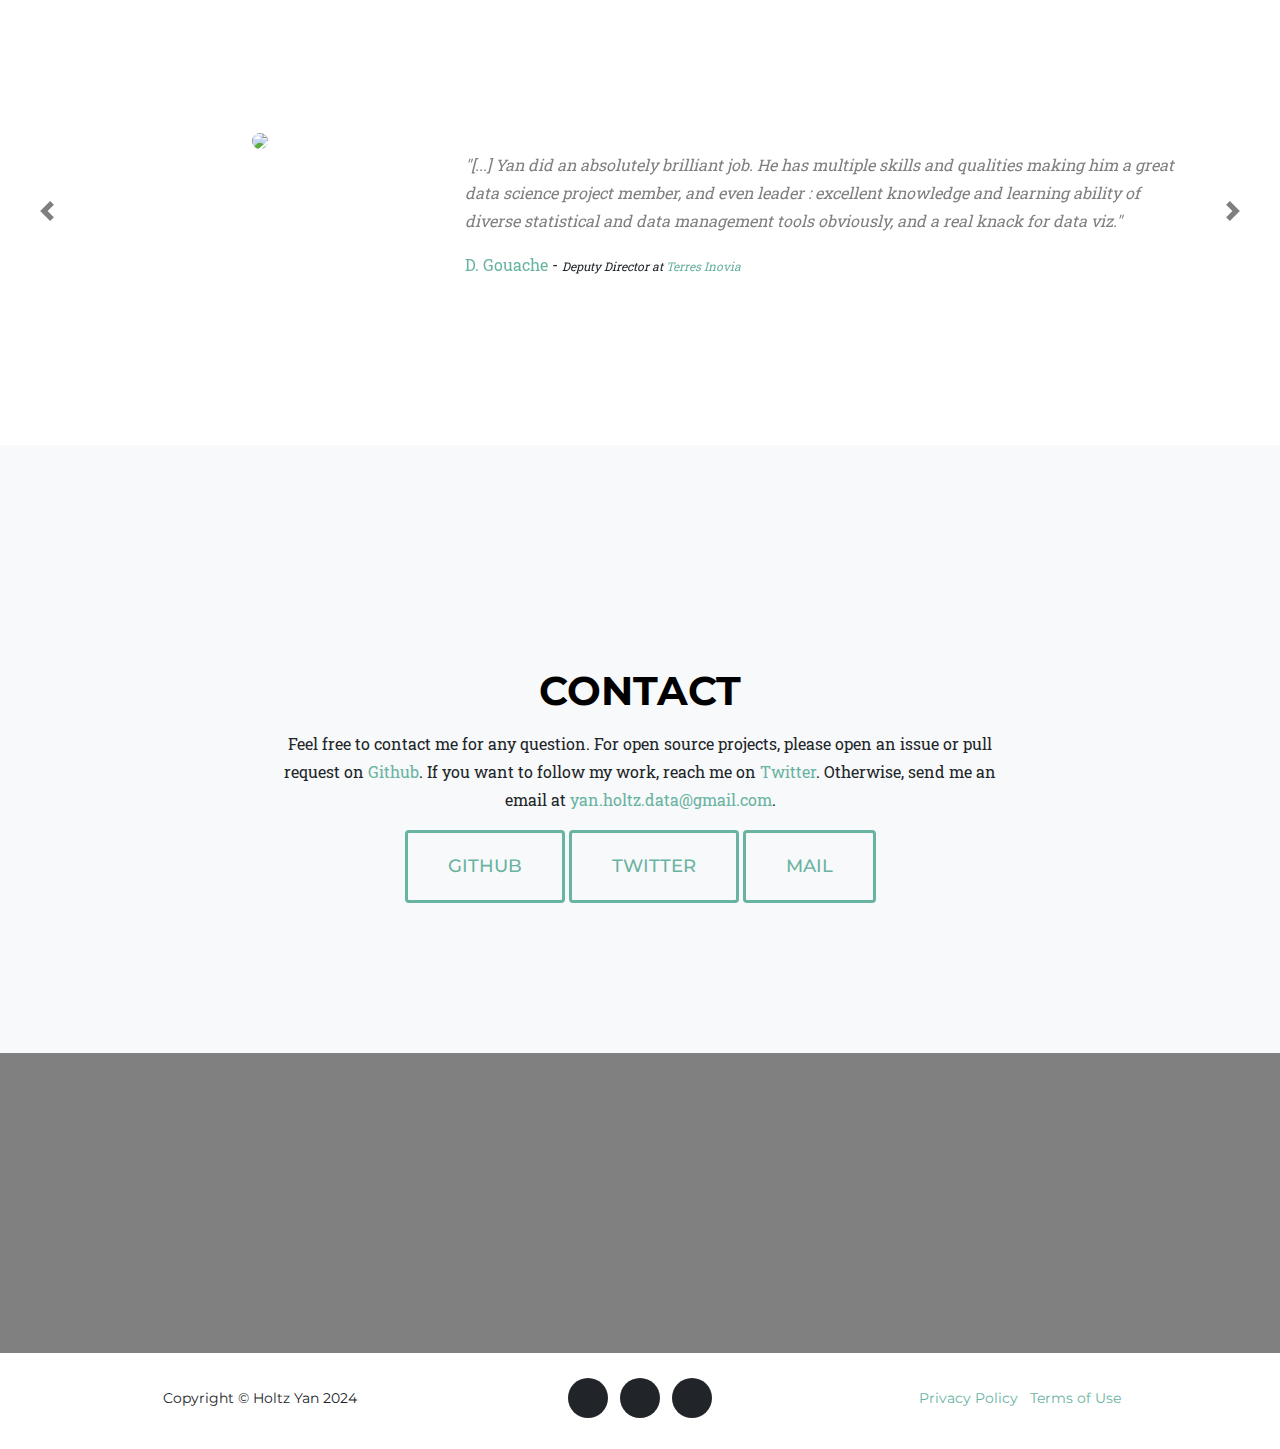
==== commit 16c995f6: "add matplotlib journey link" ====
--- a/index.html
+++ b/index.html
@@ -748,6 +748,27 @@
 
 
 
+  <!-- =======================  PRODUCTIVE R WORKFLOW SECTION ======================= -->
+  <section id="matplotlib-journey" style="background-color: white">
+    <div class="container">
+      <div class="row">
+        <div class="col-lg-6 text-center">
+          <img class="img-fluid" src="img/portfolio/matplotlib-journey-preview.png" alt="Yan Holtz profile picture"
+            style="margin-bottom: 30px; border: solid; border-width: 1px; border-radius: 4px;">
+        </div>
+        <div class="col-lg-6 text-center text-md-left">
+          <p style="margin-top: 20px"><a href="https://www.matplotlib-journey.com" target="_blank">Matplotlib Journey</a> is the online course I am currently developing.</p>
+          <p>It’s an all-in-one, interactive course designed to make you a <b>Matplotlib data visualization expert</b>. Comprehensive and highly interactive, this is probably the project I’m most proud of!</p>
+          <p>If you're a Python user, you’ll love it! ❤️</p>
+          <a class="btn btn-secondary btn-l text-uppercase" href="https://www.matplotlib-journey.com" target="_blank">Learn Matplotlib</a>
+        </div>
+      </div>
+    </div>
+  </section>
+
+  <!-- ======================================================================= -->
+
+
 
 
 
